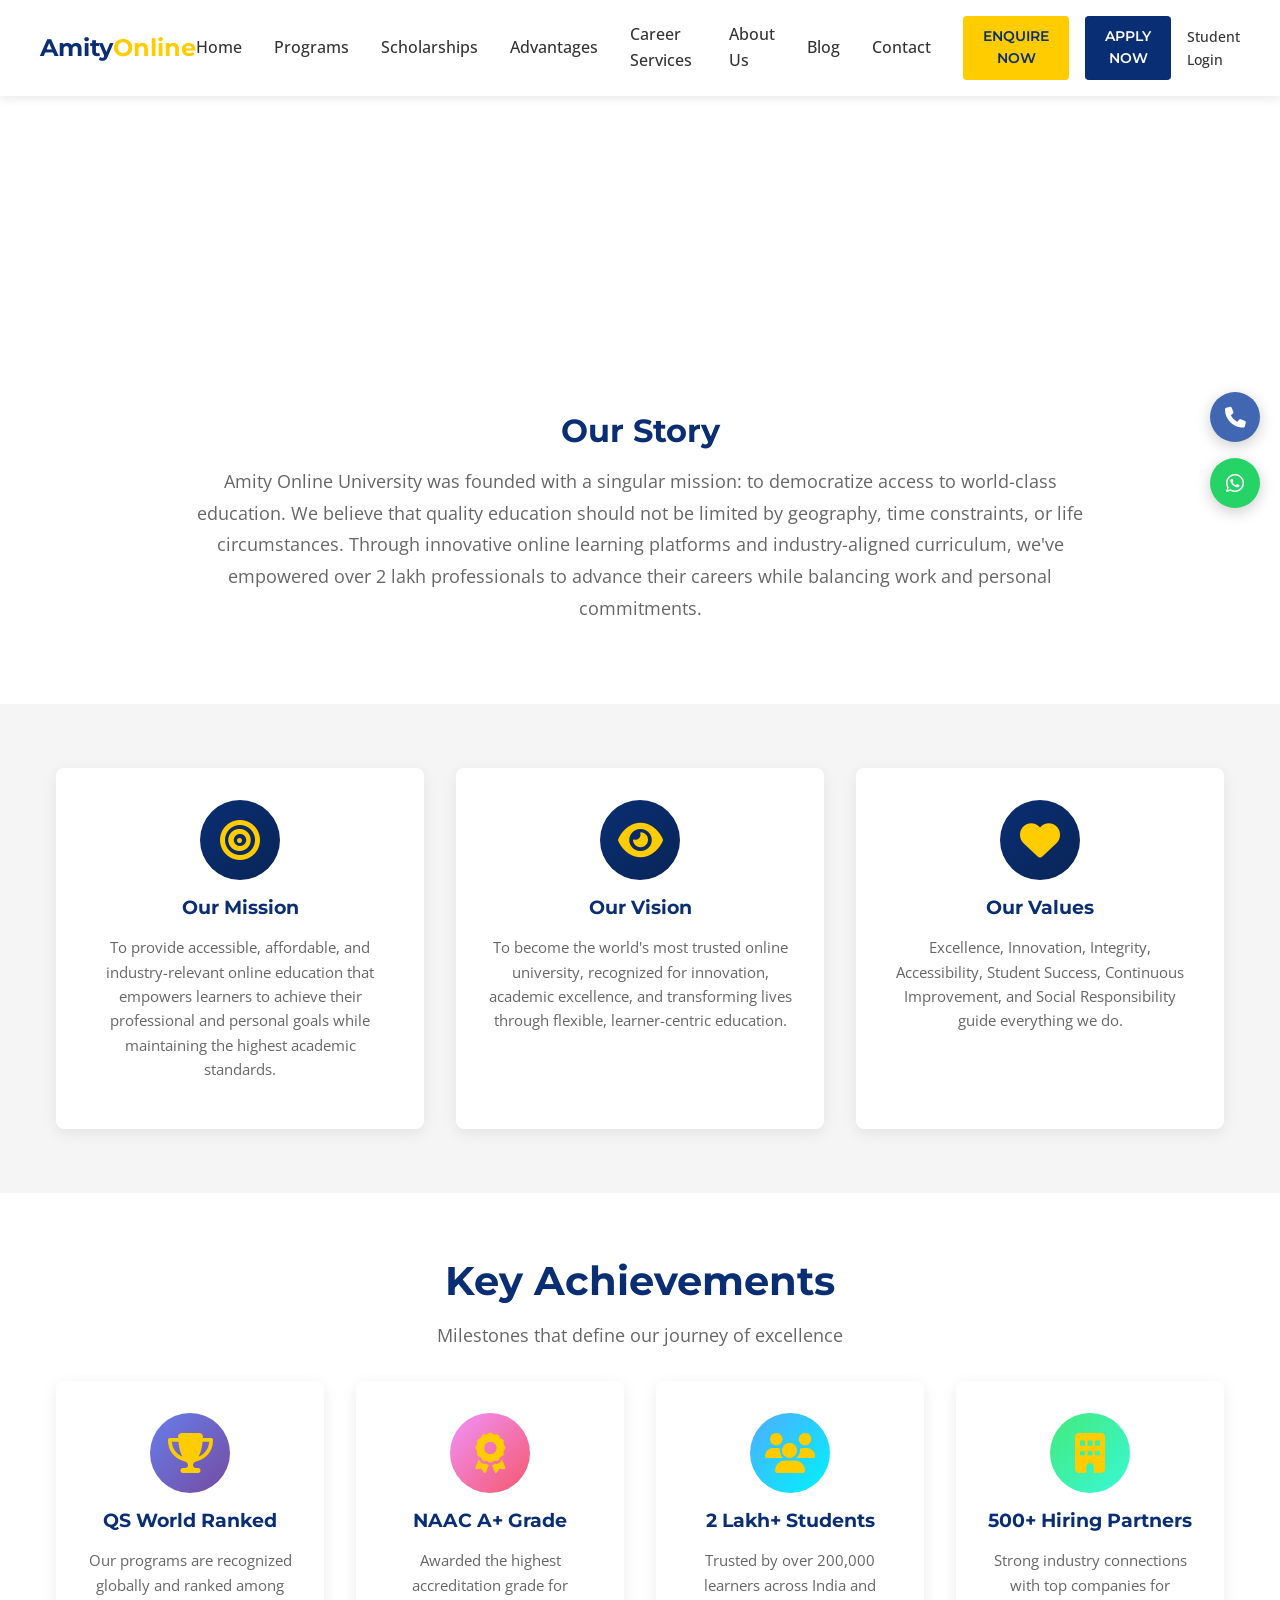
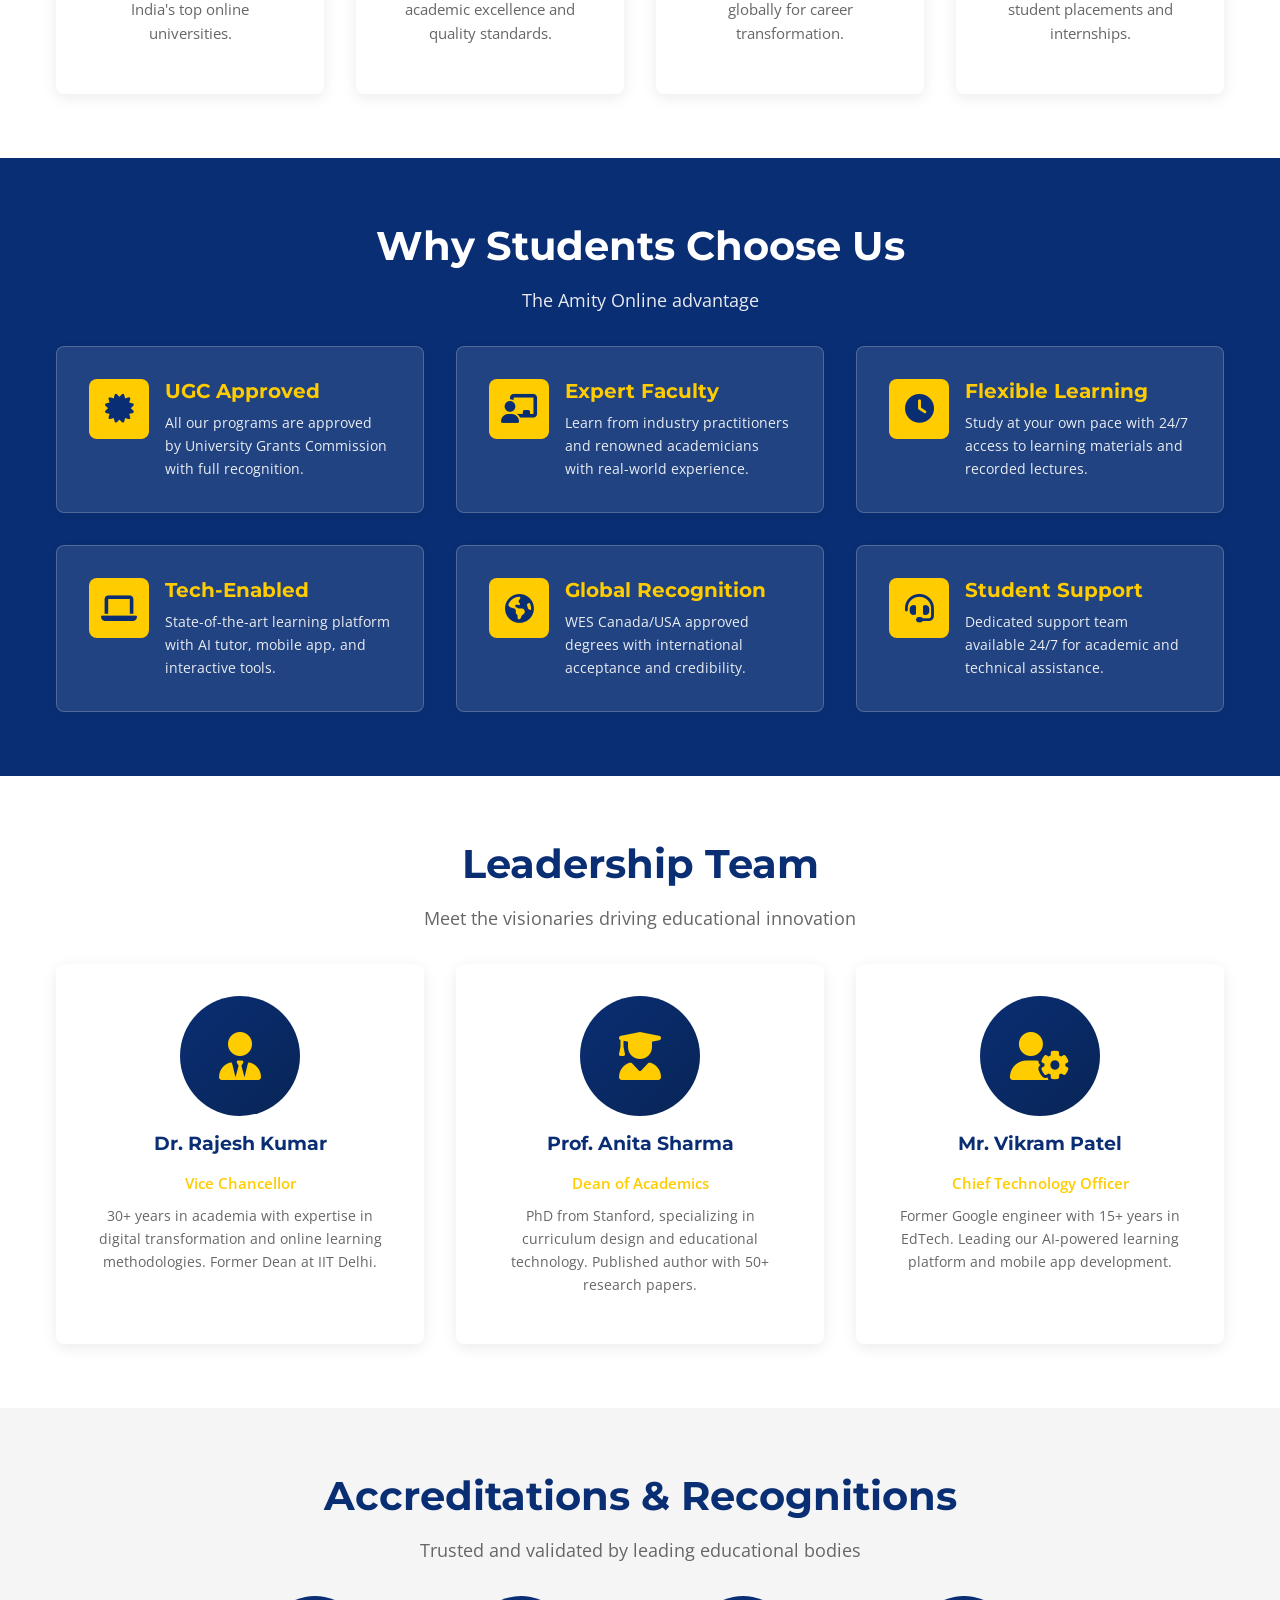
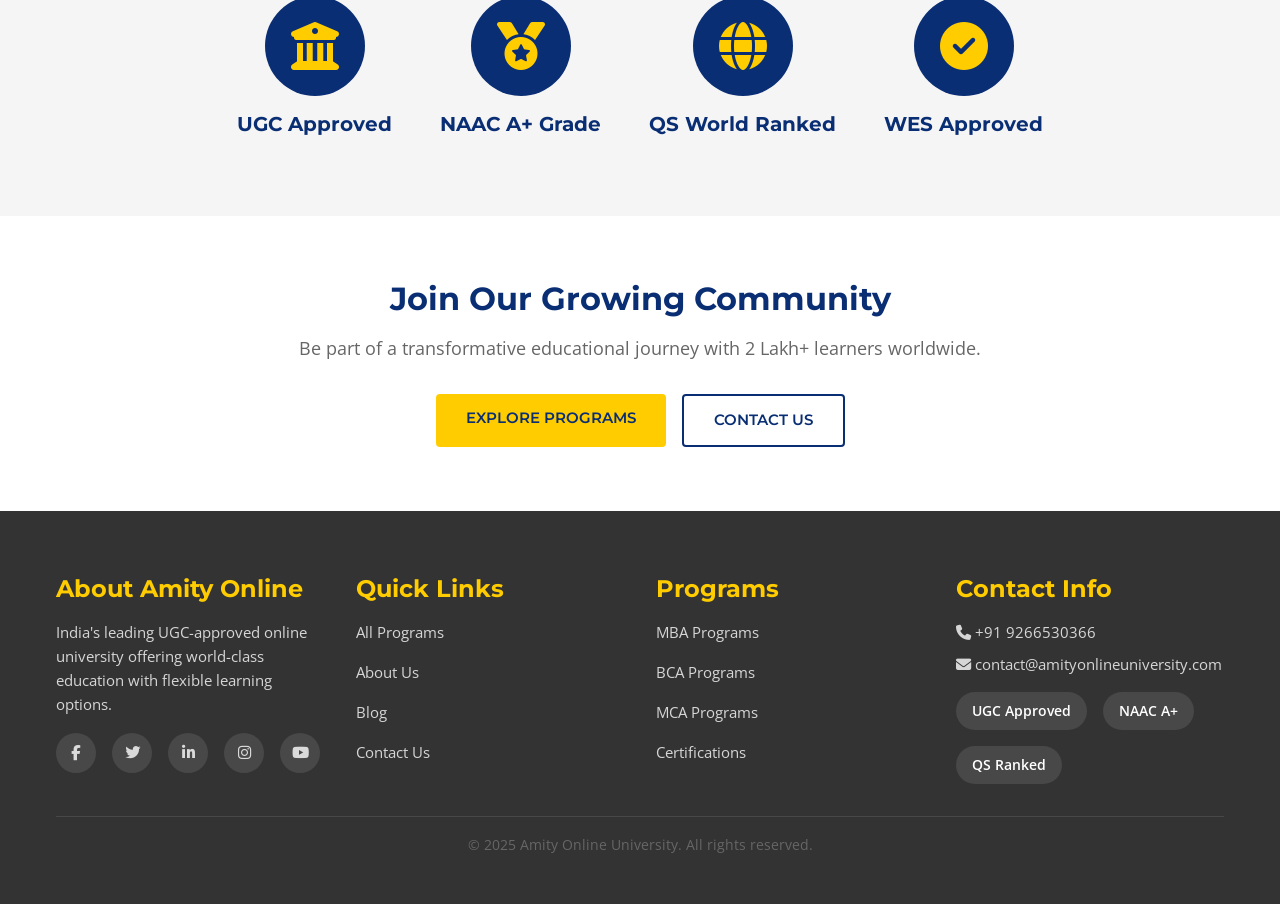
==== about.html @ d9112601 "changes" ====
<!DOCTYPE html>
<html lang="en">
<head>
    <meta charset="UTF-8">
    <meta name="viewport" content="width=device-width, initial-scale=1.0">
    <meta name="description" content="Learn about Amity Online University - our mission, vision, values, and commitment to accessible, quality online education.">
    
    <!-- Favicon -->
    <link rel="icon" href="assets/images/favicon.png" type="image/png">
    <link rel="apple-touch-icon" href="assets/images/favicon.png">
    
    <title>About Us - Amity Online University</title>
    
    <!-- Fonts -->
    <link rel="preconnect" href="https://fonts.googleapis.com">
    <link rel="preconnect" href="https://fonts.gstatic.com" crossorigin>
    <link href="https://fonts.googleapis.com/css2?family=Montserrat:wght@400;500;600;700;800&family=Open+Sans:wght@400;500;600;700&display=swap" rel="stylesheet">
    
    <!-- Font Awesome -->
    <link rel="stylesheet" href="https://cdnjs.cloudflare.com/ajax/libs/font-awesome/6.4.0/css/all.min.css">
    
    <!-- Stylesheet -->
    <link rel="stylesheet" href="css/styles.css">
</head>
<body>
    
    <!-- HEADER -->
    <header class="header">
        <nav class="nav container">
            <a href="index.html" class="logo">Amity<span>Online</span></a>
            
            <ul class="nav-menu" id="navMenu">
                <li><a href="index.html" class="nav-link">Home</a></li>
                <li><a href="programs.html" class="nav-link">Programs</a></li>
                <li><a href="scholarship.html" class="nav-link">Scholarships</a></li>
                <li><a href="index.html#advantages" class="nav-link">Advantages</a></li>
                <li><a href="index.html#career-services" class="nav-link">Career Services</a></li>
                <li><a href="about.html" class="nav-link">About Us</a></li>
                <li><a href="blog.html" class="nav-link">Blog</a></li>
                <li><a href="contact.html" class="nav-link">Contact</a></li>
                
                <div class="nav-cta">
                    <a href="contact.html?type=enquire" class="btn btn-primary">Enquire Now</a>
                    <a href="contact.html?type=apply" class="btn btn-secondary">Apply Now</a>
                    <a href="#" class="nav-link" style="font-size: 0.9rem;">Student Login</a>
                </div>
            </ul>
            
            <button class="mobile-toggle" id="mobileToggle">
                <span></span>
                <span></span>
                <span></span>
            </button>
        </nav>
    </header>
    
    <!-- PAGE HERO -->
    <section class="hero" style="padding: 4rem 0;">
        <div class="container">
            <h1 style="font-size: 2.5rem;">About Amity Online</h1>
            <p style="font-size: 1.1rem;">Empowering Lives Through Accessible, Quality Education</p>
        </div>
    </section>
    
    <!-- ABOUT INTRO -->
    <section class="section">
        <div class="container">
            <div style="max-width: 900px; margin: 0 auto; text-align: center;">
                <h2>Our Story</h2>
                <p style="font-size: 1.1rem; line-height: 1.8;">
                    Amity Online University was founded with a singular mission: to democratize access to world-class education. 
                    We believe that quality education should not be limited by geography, time constraints, or life circumstances. 
                    Through innovative online learning platforms and industry-aligned curriculum, we've empowered over 2 lakh 
                    professionals to advance their careers while balancing work and personal commitments.
                </p>
            </div>
        </div>
    </section>
    
    <!-- MISSION, VISION, VALUES -->
    <section class="section" style="background: var(--light-gray);">
        <div class="container">
            <div class="features-grid" style="grid-template-columns: repeat(auto-fit, minmax(300px, 1fr));">
                <!-- Mission -->
                <div class="feature-card">
                    <div class="feature-icon">
                        <i class="fas fa-bullseye"></i>
                    </div>
                    <h3>Our Mission</h3>
                    <p>
                        To provide accessible, affordable, and industry-relevant online education that empowers learners 
                        to achieve their professional and personal goals while maintaining the highest academic standards.
                    </p>
                </div>
                
                <!-- Vision -->
                <div class="feature-card">
                    <div class="feature-icon">
                        <i class="fas fa-eye"></i>
                    </div>
                    <h3>Our Vision</h3>
                    <p>
                        To become the world's most trusted online university, recognized for innovation, academic excellence, 
                        and transforming lives through flexible, learner-centric education.
                    </p>
                </div>
                
                <!-- Values -->
                <div class="feature-card">
                    <div class="feature-icon">
                        <i class="fas fa-heart"></i>
                    </div>
                    <h3>Our Values</h3>
                    <p>
                        Excellence, Innovation, Integrity, Accessibility, Student Success, Continuous Improvement, 
                        and Social Responsibility guide everything we do.
                    </p>
                </div>
            </div>
        </div>
    </section>
    
    <!-- KEY ACHIEVEMENTS -->
    <section class="section">
        <div class="container">
            <div class="section-title">
                <h2>Key Achievements</h2>
                <p>Milestones that define our journey of excellence</p>
            </div>
            
            <div class="features-grid" style="grid-template-columns: repeat(auto-fit, minmax(250px, 1fr));">
                <div class="feature-card">
                    <div class="feature-icon" style="background: linear-gradient(135deg, #667eea 0%, #764ba2 100%);">
                        <i class="fas fa-trophy"></i>
                    </div>
                    <h3>QS World Ranked</h3>
                    <p>Our programs are recognized globally and ranked among India's top online universities.</p>
                </div>
                
                <div class="feature-card">
                    <div class="feature-icon" style="background: linear-gradient(135deg, #f093fb 0%, #f5576c 100%);">
                        <i class="fas fa-award"></i>
                    </div>
                    <h3>NAAC A+ Grade</h3>
                    <p>Awarded the highest accreditation grade for academic excellence and quality standards.</p>
                </div>
                
                <div class="feature-card">
                    <div class="feature-icon" style="background: linear-gradient(135deg, #4facfe 0%, #00f2fe 100%);">
                        <i class="fas fa-users"></i>
                    </div>
                    <h3>2 Lakh+ Students</h3>
                    <p>Trusted by over 200,000 learners across India and globally for career transformation.</p>
                </div>
                
                <div class="feature-card">
                    <div class="feature-icon" style="background: linear-gradient(135deg, #43e97b 0%, #38f9d7 100%);">
                        <i class="fas fa-building"></i>
                    </div>
                    <h3>500+ Hiring Partners</h3>
                    <p>Strong industry connections with top companies for student placements and internships.</p>
                </div>
            </div>
        </div>
    </section>
    
    <!-- WHY CHOOSE US -->
    <section class="section" style="background: var(--navy-blue); color: white;">
        <div class="container">
            <div class="section-title">
                <h2 style="color: white;">Why Students Choose Us</h2>
                <p style="color: rgba(255,255,255,0.9);">The Amity Online advantage</p>
            </div>
            
            <div class="career-grid">
                <div class="career-item" style="background: rgba(255,255,255,0.1); border: 1px solid rgba(255,255,255,0.2);">
                    <div class="career-icon">
                        <i class="fas fa-certificate"></i>
                    </div>
                    <div class="career-content">
                        <h4 style="color: var(--gold);">UGC Approved</h4>
                        <p style="color: rgba(255,255,255,0.9);">All our programs are approved by University Grants Commission with full recognition.</p>
                    </div>
                </div>
                
                <div class="career-item" style="background: rgba(255,255,255,0.1); border: 1px solid rgba(255,255,255,0.2);">
                    <div class="career-icon">
                        <i class="fas fa-chalkboard-teacher"></i>
                    </div>
                    <div class="career-content">
                        <h4 style="color: var(--gold);">Expert Faculty</h4>
                        <p style="color: rgba(255,255,255,0.9);">Learn from industry practitioners and renowned academicians with real-world experience.</p>
                    </div>
                </div>
                
                <div class="career-item" style="background: rgba(255,255,255,0.1); border: 1px solid rgba(255,255,255,0.2);">
                    <div class="career-icon">
                        <i class="fas fa-clock"></i>
                    </div>
                    <div class="career-content">
                        <h4 style="color: var(--gold);">Flexible Learning</h4>
                        <p style="color: rgba(255,255,255,0.9);">Study at your own pace with 24/7 access to learning materials and recorded lectures.</p>
                    </div>
                </div>
                
                <div class="career-item" style="background: rgba(255,255,255,0.1); border: 1px solid rgba(255,255,255,0.2);">
                    <div class="career-icon">
                        <i class="fas fa-laptop"></i>
                    </div>
                    <div class="career-content">
                        <h4 style="color: var(--gold);">Tech-Enabled</h4>
                        <p style="color: rgba(255,255,255,0.9);">State-of-the-art learning platform with AI tutor, mobile app, and interactive tools.</p>
                    </div>
                </div>
                
                <div class="career-item" style="background: rgba(255,255,255,0.1); border: 1px solid rgba(255,255,255,0.2);">
                    <div class="career-icon">
                        <i class="fas fa-globe-americas"></i>
                    </div>
                    <div class="career-content">
                        <h4 style="color: var(--gold);">Global Recognition</h4>
                        <p style="color: rgba(255,255,255,0.9);">WES Canada/USA approved degrees with international acceptance and credibility.</p>
                    </div>
                </div>
                
                <div class="career-item" style="background: rgba(255,255,255,0.1); border: 1px solid rgba(255,255,255,0.2);">
                    <div class="career-icon">
                        <i class="fas fa-headset"></i>
                    </div>
                    <div class="career-content">
                        <h4 style="color: var(--gold);">Student Support</h4>
                        <p style="color: rgba(255,255,255,0.9);">Dedicated support team available 24/7 for academic and technical assistance.</p>
                    </div>
                </div>
            </div>
        </div>
    </section>
    
    <!-- LEADERSHIP TEAM -->
    <section class="section">
        <div class="container">
            <div class="section-title">
                <h2>Leadership Team</h2>
                <p>Meet the visionaries driving educational innovation</p>
            </div>
            
            <div class="features-grid" style="grid-template-columns: repeat(auto-fit, minmax(280px, 1fr));">
                <!-- Leader 1 -->
                <div class="feature-card">
                    <div class="feature-icon" style="width: 120px; height: 120px; font-size: 3rem; background: linear-gradient(135deg, var(--navy-blue), var(--hover-navy));">
                        <i class="fas fa-user-tie"></i>
                    </div>
                    <h3>Dr. Rajesh Kumar</h3>
                    <p style="color: var(--gold); font-weight: 600; margin-bottom: 0.5rem;">Vice Chancellor</p>
                    <p style="font-size: 0.9rem;">
                        30+ years in academia with expertise in digital transformation and online learning methodologies. 
                        Former Dean at IIT Delhi.
                    </p>
                </div>
                
                <!-- Leader 2 -->
                <div class="feature-card">
                    <div class="feature-icon" style="width: 120px; height: 120px; font-size: 3rem; background: linear-gradient(135deg, var(--navy-blue), var(--hover-navy));">
                        <i class="fas fa-user-graduate"></i>
                    </div>
                    <h3>Prof. Anita Sharma</h3>
                    <p style="color: var(--gold); font-weight: 600; margin-bottom: 0.5rem;">Dean of Academics</p>
                    <p style="font-size: 0.9rem;">
                        PhD from Stanford, specializing in curriculum design and educational technology. 
                        Published author with 50+ research papers.
                    </p>
                </div>
                
                <!-- Leader 3 -->
                <div class="feature-card">
                    <div class="feature-icon" style="width: 120px; height: 120px; font-size: 3rem; background: linear-gradient(135deg, var(--navy-blue), var(--hover-navy));">
                        <i class="fas fa-user-cog"></i>
                    </div>
                    <h3>Mr. Vikram Patel</h3>
                    <p style="color: var(--gold); font-weight: 600; margin-bottom: 0.5rem;">Chief Technology Officer</p>
                    <p style="font-size: 0.9rem;">
                        Former Google engineer with 15+ years in EdTech. Leading our AI-powered learning platform 
                        and mobile app development.
                    </p>
                </div>
            </div>
        </div>
    </section>
    
    <!-- ACCREDITATIONS -->
    <section class="section" style="background: var(--light-gray);">
        <div class="container">
            <div class="section-title">
                <h2>Accreditations & Recognitions</h2>
                <p>Trusted and validated by leading educational bodies</p>
            </div>
            
            <div style="display: flex; justify-content: center; gap: 3rem; flex-wrap: wrap; align-items: center;">
                <div style="text-align: center;">
                    <div style="width: 100px; height: 100px; background: var(--navy-blue); border-radius: 50%; display: flex; align-items: center; justify-content: center; margin: 0 auto 1rem;">
                        <i class="fas fa-university" style="font-size: 3rem; color: var(--gold);"></i>
                    </div>
                    <h4>UGC Approved</h4>
                </div>
                
                <div style="text-align: center;">
                    <div style="width: 100px; height: 100px; background: var(--navy-blue); border-radius: 50%; display: flex; align-items: center; justify-content: center; margin: 0 auto 1rem;">
                        <i class="fas fa-medal" style="font-size: 3rem; color: var(--gold);"></i>
                    </div>
                    <h4>NAAC A+ Grade</h4>
                </div>
                
                <div style="text-align: center;">
                    <div style="width: 100px; height: 100px; background: var(--navy-blue); border-radius: 50%; display: flex; align-items: center; justify-content: center; margin: 0 auto 1rem;">
                        <i class="fas fa-globe" style="font-size: 3rem; color: var(--gold);"></i>
                    </div>
                    <h4>QS World Ranked</h4>
                </div>
                
                <div style="text-align: center;">
                    <div style="width: 100px; height: 100px; background: var(--navy-blue); border-radius: 50%; display: flex; align-items: center; justify-content: center; margin: 0 auto 1rem;">
                        <i class="fas fa-check-circle" style="font-size: 3rem; color: var(--gold);"></i>
                    </div>
                    <h4>WES Approved</h4>
                </div>
            </div>
        </div>
    </section>
    
    <!-- CTA SECTION -->
    <section class="section">
        <div class="container text-center">
            <h2>Join Our Growing Community</h2>
            <p style="font-size: 1.1rem; margin-bottom: 2rem;">
                Be part of a transformative educational journey with 2 Lakh+ learners worldwide.
            </p>
            <div class="btn-group" style="justify-content: center;">
                <a href="programs.html" class="btn btn-primary">Explore Programs</a>
                <a href="contact.html" class="btn btn-outline">Contact Us</a>
            </div>
        </div>
    </section>
    
    <!-- Floating Contact Buttons -->
    <div class="floating-icons" style="position: fixed; right: 20px; top: 50%; transform: translateY(-50%); z-index: 1000; display: flex; flex-direction: column; gap: 1rem;">
        <a href="tel:+919266530366" style="width: 50px; height: 50px; background: #4267B2; border-radius: 50%; display: flex; align-items: center; justify-content: center; color: white; font-size: 1.3rem; box-shadow: 0 4px 15px rgba(0,0,0,0.2); transition: transform 0.3s ease;" onmouseover="this.style.transform='scale(1.1)'" onmouseout="this.style.transform='scale(1)'">
            <i class="fas fa-phone"></i>
        </a>
        <a href="https://wa.me/919266530366" target="_blank" style="width: 50px; height: 50px; background: #25D366; border-radius: 50%; display: flex; align-items: center; justify-content: center; color: white; font-size: 1.3rem; box-shadow: 0 4px 15px rgba(0,0,0,0.2); transition: transform 0.3s ease;" onmouseover="this.style.transform='scale(1.1)'" onmouseout="this.style.transform='scale(1)'">
            <i class="fab fa-whatsapp"></i>
        </a>
    </div>
    
    <!-- FOOTER -->
    <footer class="footer">
        <div class="container">
            <div class="footer-content">
                <div class="footer-section">
                    <h3>About Amity Online</h3>
                    <p>India's leading UGC-approved online university offering world-class education with flexible learning options.</p>
                    <div class="social-links">
                        <a href="#" class="social-link"><i class="fab fa-facebook-f"></i></a>
                        <a href="#" class="social-link"><i class="fab fa-twitter"></i></a>
                        <a href="#" class="social-link"><i class="fab fa-linkedin-in"></i></a>
                        <a href="#" class="social-link"><i class="fab fa-instagram"></i></a>
                        <a href="#" class="social-link"><i class="fab fa-youtube"></i></a>
                    </div>
                </div>
                
                <div class="footer-section">
                    <h3>Quick Links</h3>
                    <div class="footer-links">
                        <a href="programs.html">All Programs</a>
                        <a href="about.html">About Us</a>
                        <a href="blog.html">Blog</a>
                        <a href="contact.html">Contact Us</a>
                    </div>
                </div>
                
                <div class="footer-section">
                    <h3>Programs</h3>
                    <div class="footer-links">
                        <a href="programs.html">MBA Programs</a>
                        <a href="programs.html">BCA Programs</a>
                        <a href="programs.html">MCA Programs</a>
                        <a href="programs.html">Certifications</a>
                    </div>
                </div>
                
                <div class="footer-section">
                    <h3>Contact Info</h3>
                    <p><i class="fas fa-phone"></i> +91 9266530366</p>
                    <p><i class="fas fa-envelope"></i> contact@amityonlineuniversity.com</p>
                    <div class="accreditation-badges">
                        <span class="badge">UGC Approved</span>
                        <span class="badge">NAAC A+</span>
                        <span class="badge">QS Ranked</span>
                    </div>
                </div>
            </div>
            
            <div class="footer-bottom">
                <p>&copy; 2025 Amity Online University. All rights reserved.</p>
            </div>
        </div>
    </footer>
    
    <script src="js/script.js"></script>
</body>
</html>
---- css/styles.css ----
/* ================================
   AMITY ONLINE UNIVERSITY CLONE
   Modern, Professional, Responsive
   ================================ */

/* CSS Variables */
:root {
  --navy-blue: #0a2e73;
  --gold: #ffcc00;
  --white: #ffffff;
  --light-gray: #f5f5f5;
  --dark-gray: #333333;
  --text-gray: #666666;
  --border-color: #e0e0e0;
  --success-green: #28a745;
  --hover-navy: #082557;
  
  /* Typography */
  --font-heading: 'Montserrat', sans-serif;
  --font-body: 'Open Sans', sans-serif;
  
  /* Spacing */
  --spacing-xs: 0.5rem;
  --spacing-sm: 1rem;
  --spacing-md: 2rem;
  --spacing-lg: 4rem;
  --spacing-xl: 6rem;
  
  /* Container */
  --container-max: 1200px;
  
  /* Transitions */
  --transition-fast: 0.3s ease;
  --transition-smooth: 0.5s ease;
}

/* ================================
   GLOBAL RESET & BASE STYLES
   ================================ */

* {
  margin: 0;
  padding: 0;
  box-sizing: border-box;
}

html {
  scroll-behavior: smooth;
  font-size: 16px;
}

body {
  font-family: var(--font-body);
  color: var(--dark-gray);
  line-height: 1.6;
  overflow-x: hidden;
}

img {
  max-width: 100%;
  height: auto;
  display: block;
}

a {
  text-decoration: none;
  color: inherit;
  transition: var(--transition-fast);
}

ul {
  list-style: none;
}

/* ================================
   TYPOGRAPHY
   ================================ */

/* ================================
   SEARCH DROPDOWN STYLES
   ================================ */
.search-dropdown {
  scrollbar-width: thin;
  scrollbar-color: #ccc #f5f5f5;
}

.search-dropdown::-webkit-scrollbar {
  width: 6px;
}

.search-dropdown::-webkit-scrollbar-track {
  background: #f5f5f5;
  border-radius: 3px;
}

.search-dropdown::-webkit-scrollbar-thumb {
  background: #ccc;
  border-radius: 3px;
}

.search-dropdown::-webkit-scrollbar-thumb:hover {
  background: #999;
}

.search-dropdown a:last-child {
  border-bottom: none;
}

h1, h2, h3, h4, h5, h6 {
  font-family: var(--font-heading);
  font-weight: 700;
  line-height: 1.2;
  color: var(--navy-blue);
  margin-bottom: var(--spacing-sm);
}

h1 {
  font-size: 2.5rem;
}

h2 {
  font-size: 2rem;
}

h3 {
  font-size: 1.5rem;
}

h4 {
  font-size: 1.25rem;
}

p {
  margin-bottom: var(--spacing-sm);
  color: var(--text-gray);
}

/* ================================
   UTILITY CLASSES
   ================================ */

.container {
  max-width: var(--container-max);
  margin: 0 auto;
  padding: 0 var(--spacing-sm);
}

.section {
  padding: var(--spacing-lg) 0;
}

.section-title {
  text-align: center;
  margin-bottom: var(--spacing-md);
}

.section-title h2 {
  font-size: 2.5rem;
  margin-bottom: var(--spacing-sm);
}

.section-title p {
  font-size: 1.1rem;
  color: var(--text-gray);
}

.text-center {
  text-align: center;
}

/* ================================
   BUTTONS
   ================================ */

.btn {
  display: inline-block;
  padding: 12px 30px;
  font-family: var(--font-heading);
  font-size: 0.95rem;
  font-weight: 600;
  text-transform: uppercase;
  border: none;
  border-radius: 4px;
  cursor: pointer;
  transition: var(--transition-fast);
  text-align: center;
}

.btn-primary {
  background: var(--gold);
  color: var(--navy-blue);
}

.btn-primary:hover {
  background: #e6b800;
  transform: translateY(-2px);
  box-shadow: 0 4px 12px rgba(255, 204, 0, 0.4);
}

.btn-secondary {
  background: var(--navy-blue);
  color: var(--white);
}

.btn-secondary:hover {
  background: var(--hover-navy);
  transform: translateY(-2px);
  box-shadow: 0 4px 12px rgba(10, 46, 115, 0.4);
}

.btn-outline {
  background: transparent;
  color: var(--navy-blue);
  border: 2px solid var(--navy-blue);
}

.btn-outline:hover {
  background: var(--navy-blue);
  color: var(--white);
}

.btn-group {
  display: flex;
  gap: var(--spacing-sm);
  flex-wrap: wrap;
}

/* ================================
   HEADER / NAVIGATION
   ================================ */

.header {
  background: var(--white);
  box-shadow: 0 2px 10px rgba(0, 0, 0, 0.1);
  position: sticky;
  top: 0;
  z-index: 1000;
  transition: var(--transition-fast);
}

.nav {
  display: flex;
  justify-content: space-between;
  align-items: center;
  padding: var(--spacing-sm) 0;
}

.logo {
  font-family: var(--font-heading);
  font-size: 1.5rem;
  font-weight: 700;
  color: var(--navy-blue);
}

.logo span {
  color: var(--gold);
}

.nav-menu {
  display: flex;
  gap: var(--spacing-md);
  align-items: center;
}

.nav-link {
  font-weight: 500;
  color: var(--dark-gray);
  position: relative;
}

.nav-link:hover {
  color: var(--navy-blue);
}

.nav-link::after {
  content: '';
  position: absolute;
  bottom: -5px;
  left: 0;
  width: 0;
  height: 2px;
  background: var(--gold);
  transition: var(--transition-fast);
}

.nav-link:hover::after {
  width: 100%;
}

.nav-cta {
  display: flex;
  gap: var(--spacing-sm);
  align-items: center;
}

.nav-cta .btn {
  padding: 10px 20px;
  font-size: 0.85rem;
}

.mobile-toggle {
  display: none;
  flex-direction: column;
  gap: 4px;
  cursor: pointer;
  background: none;
  border: none;
}

.mobile-toggle span {
  display: block;
  width: 25px;
  height: 3px;
  background: var(--navy-blue);
  transition: var(--transition-fast);
}

/* ================================
   HERO SECTION
   ================================ */

.hero {
  background: var(--white);
  color: var(--dark-gray);
  padding: var(--spacing-lg) 0;
}

.hero-program-card {
  border-radius: 8px;
  overflow: hidden;
  box-shadow: 0 4px 15px rgba(0, 0, 0, 0.1);
  transition: var(--transition-fast);
  cursor: pointer;
}

.hero-program-card:hover {
  transform: translateY(-5px);
  box-shadow: 0 8px 25px rgba(0, 0, 0, 0.15);
}

.nav-search-desktop {
  display: block;
}

.hero h1 {
  font-size: 3rem;
  color: var(--white);
  margin-bottom: var(--spacing-sm);
  line-height: 1.2;
}

.hero-highlight {
  color: var(--gold);
}

.hero p {
  font-size: 1.2rem;
  color: rgba(255, 255, 255, 0.9);
  margin-bottom: var(--spacing-md);
  max-width: 700px;
  margin-left: auto;
  margin-right: auto;
}

.hero .btn-group {
  justify-content: center;
}

.hero-stats {
  display: flex;
  justify-content: center;
  gap: var(--spacing-lg);
  margin-top: var(--spacing-md);
  flex-wrap: wrap;
}

.hero-stat {
  text-align: center;
}

.hero-stat h3 {
  font-size: 2.5rem;
  color: var(--gold);
  margin-bottom: 0;
}

.hero-stat p {
  font-size: 0.95rem;
  color: rgba(255, 255, 255, 0.8);
}

/* ================================
   LOGOS CAROUSEL
   ================================ */

.logos-section {
  background: var(--light-gray);
  padding: var(--spacing-md) 0;
}

.logos-section h3 {
  text-align: center;
  margin-bottom: var(--spacing-md);
  color: var(--text-gray);
  font-size: 1.1rem;
  font-weight: 500;
}

.logos-carousel {
  display: flex;
  justify-content: center;
  align-items: center;
  gap: var(--spacing-lg);
  flex-wrap: wrap;
  opacity: 0.7;
}

.logo-item {
  height: 50px;
  display: flex;
  align-items: center;
  filter: grayscale(100%);
  transition: var(--transition-fast);
}

.logo-item:hover {
  filter: grayscale(0%);
  opacity: 1;
}

.logo-item img {
  height: 100%;
  width: auto;
}

/* ================================
   PROGRAMS GRID
   ================================ */

.programs-filter {
  display: flex;
  justify-content: center;
  gap: var(--spacing-sm);
  margin-bottom: var(--spacing-md);
  flex-wrap: wrap;
}

.filter-btn {
  padding: 10px 25px;
  background: var(--white);
  border: 2px solid var(--border-color);
  border-radius: 30px;
  cursor: pointer;
  font-weight: 500;
  transition: var(--transition-fast);
}

.filter-btn.active,
.filter-btn:hover {
  background: var(--navy-blue);
  color: var(--white);
  border-color: var(--navy-blue);
}

.programs-grid {
  display: grid;
  grid-template-columns: repeat(auto-fill, minmax(300px, 1fr));
  gap: var(--spacing-md);
  margin-top: var(--spacing-md);
}

.program-card {
  background: var(--white);
  border-radius: 8px;
  overflow: hidden;
  box-shadow: 0 4px 15px rgba(0, 0, 0, 0.1);
  transition: var(--transition-fast);
}

.program-card:hover {
  transform: translateY(-10px);
  box-shadow: 0 8px 25px rgba(0, 0, 0, 0.15);
}

.program-card-image {
  height: 200px;
  background: linear-gradient(135deg, var(--navy-blue), var(--hover-navy));
  display: flex;
  align-items: center;
  justify-content: center;
  color: var(--white);
  font-size: 3rem;
  position: relative;
  overflow: hidden;
}

.program-card-image::before {
  content: '';
  position: absolute;
  top: -50%;
  right: -50%;
  width: 200%;
  height: 200%;
  background: linear-gradient(45deg, transparent, rgba(255, 204, 0, 0.1), transparent);
  transform: rotate(45deg);
}

.program-card-content {
  padding: var(--spacing-md);
}

.program-card h3 {
  margin-bottom: var(--spacing-sm);
  font-size: 1.3rem;
}

.program-meta {
  display: flex;
  gap: var(--spacing-md);
  margin: var(--spacing-sm) 0;
  font-size: 0.9rem;
  color: var(--text-gray);
}

.program-meta-item {
  display: flex;
  align-items: center;
  gap: 5px;
}

.program-meta-item i {
  color: var(--gold);
}

.program-card p {
  font-size: 0.95rem;
  margin-bottom: var(--spacing-md);
}

.program-card .btn {
  width: 100%;
}

/* ================================
   FEATURES / ADVANTAGES
   ================================ */

.features-grid {
  display: grid;
  grid-template-columns: repeat(auto-fit, minmax(250px, 1fr));
  gap: var(--spacing-md);
}

.feature-card {
  background: var(--white);
  padding: var(--spacing-md);
  border-radius: 8px;
  text-align: center;
  box-shadow: 0 4px 15px rgba(0, 0, 0, 0.08);
  transition: var(--transition-fast);
}

.feature-card:hover {
  transform: translateY(-5px);
  box-shadow: 0 8px 25px rgba(0, 0, 0, 0.12);
}

.feature-icon {
  width: 80px;
  height: 80px;
  margin: 0 auto var(--spacing-sm);
  background: linear-gradient(135deg, var(--navy-blue), var(--hover-navy));
  border-radius: 50%;
  display: flex;
  align-items: center;
  justify-content: center;
  font-size: 2.5rem;
  color: var(--gold);
}

.feature-card h3 {
  margin-bottom: var(--spacing-sm);
  font-size: 1.2rem;
}

.feature-card p {
  font-size: 0.95rem;
}

/* ================================
   CAREER SERVICES
   ================================ */

.career-services {
  background: var(--light-gray);
}

.career-grid {
  display: grid;
  grid-template-columns: repeat(auto-fit, minmax(280px, 1fr));
  gap: var(--spacing-md);
}

.career-item {
  background: var(--white);
  padding: var(--spacing-md);
  border-radius: 8px;
  display: flex;
  gap: var(--spacing-sm);
  box-shadow: 0 2px 10px rgba(0, 0, 0, 0.05);
  transition: var(--transition-fast);
}

.career-item:hover {
  box-shadow: 0 4px 20px rgba(0, 0, 0, 0.1);
}

.career-icon {
  width: 60px;
  height: 60px;
  background: var(--gold);
  border-radius: 8px;
  display: flex;
  align-items: center;
  justify-content: center;
  font-size: 1.8rem;
  color: var(--navy-blue);
  flex-shrink: 0;
}

.career-content h4 {
  margin-bottom: 0.5rem;
}

.career-content p {
  font-size: 0.9rem;
  margin: 0;
}

/* ================================
   TESTIMONIALS
   ================================ */

.testimonials {
  background: var(--navy-blue);
  color: var(--white);
}

.testimonials .section-title h2,
.testimonials .section-title p {
  color: var(--white);
}

.testimonials-slider {
  display: flex;
  gap: var(--spacing-md);
  overflow-x: auto;
  scroll-snap-type: x mandatory;
  padding: var(--spacing-sm) 0;
  scrollbar-width: thin;
  scrollbar-color: var(--gold) rgba(255, 255, 255, 0.1);
}

.testimonial-card {
  background: rgba(255, 255, 255, 0.1);
  padding: var(--spacing-md);
  border-radius: 8px;
  min-width: 350px;
  scroll-snap-align: start;
  backdrop-filter: blur(10px);
}

.testimonial-header {
  display: flex;
  gap: var(--spacing-sm);
  margin-bottom: var(--spacing-sm);
  align-items: center;
}

.testimonial-avatar {
  width: 60px;
  height: 60px;
  border-radius: 50%;
  background: var(--gold);
  display: flex;
  align-items: center;
  justify-content: center;
  font-size: 1.5rem;
  font-weight: 700;
  color: var(--navy-blue);
}

.testimonial-info h4 {
  color: var(--gold);
  margin-bottom: 0.25rem;
}

.testimonial-info p {
  font-size: 0.9rem;
  color: rgba(255, 255, 255, 0.7);
  margin: 0;
}

.testimonial-rating {
  color: var(--gold);
  margin-bottom: var(--spacing-sm);
}

.testimonial-text {
  font-style: italic;
  color: rgba(255, 255, 255, 0.9);
  line-height: 1.6;
}

/* ================================
   BLOG PREVIEW
   ================================ */

.blog-grid {
  display: grid;
  grid-template-columns: repeat(auto-fit, minmax(300px, 1fr));
  gap: var(--spacing-md);
}

.blog-card {
  background: var(--white);
  border-radius: 8px;
  overflow: hidden;
  box-shadow: 0 4px 15px rgba(0, 0, 0, 0.1);
  transition: var(--transition-fast);
}

.blog-card:hover {
  transform: translateY(-5px);
  box-shadow: 0 8px 25px rgba(0, 0, 0, 0.15);
}

.blog-card-image {
  height: 200px;
  background: linear-gradient(135deg, #667eea 0%, #764ba2 100%);
  position: relative;
  overflow: hidden;
}

.blog-card-image img {
  width: 100%;
  height: 100%;
  object-fit: cover;
}

.blog-card-content {
  padding: var(--spacing-md);
}

.blog-meta {
  display: flex;
  gap: var(--spacing-sm);
  font-size: 0.85rem;
  color: var(--text-gray);
  margin-bottom: var(--spacing-sm);
}

.blog-card h3 {
  margin-bottom: var(--spacing-sm);
  font-size: 1.3rem;
}

.blog-card p {
  font-size: 0.95rem;
  margin-bottom: var(--spacing-sm);
}

/* ================================
   CONTACT FORM
   ================================ */

.contact-section {
  background: var(--light-gray);
}

.contact-wrapper {
  display: grid;
  grid-template-columns: 1fr 1fr;
  gap: var(--spacing-lg);
}

.contact-info {
  background: var(--navy-blue);
  color: var(--white);
  padding: var(--spacing-md);
  border-radius: 8px;
}

.contact-info h3 {
  color: var(--gold);
  margin-bottom: var(--spacing-md);
}

.contact-item {
  display: flex;
  gap: var(--spacing-sm);
  margin-bottom: var(--spacing-md);
  align-items: flex-start;
}

.contact-item i {
  font-size: 1.5rem;
  color: var(--gold);
  margin-top: 0.25rem;
}

.contact-item div h4 {
  color: var(--white);
  margin-bottom: 0.25rem;
}

.contact-item div p {
  color: rgba(255, 255, 255, 0.8);
  margin: 0;
}

.contact-form {
  background: var(--white);
  padding: var(--spacing-md);
  border-radius: 8px;
  box-shadow: 0 4px 15px rgba(0, 0, 0, 0.1);
}

.form-group {
  margin-bottom: var(--spacing-sm);
}

.form-group label {
  display: block;
  margin-bottom: 0.5rem;
  font-weight: 500;
  color: var(--dark-gray);
}

.form-group input,
.form-group textarea,
.form-group select {
  width: 100%;
  padding: 12px;
  border: 2px solid var(--border-color);
  border-radius: 4px;
  font-family: var(--font-body);
  font-size: 0.95rem;
  transition: var(--transition-fast);
}

.form-group input:focus,
.form-group textarea:focus,
.form-group select:focus {
  outline: none;
  border-color: var(--navy-blue);
}

.form-group textarea {
  resize: vertical;
  min-height: 120px;
}

/* ================================
   FOOTER
   ================================ */

.footer {
  background: var(--dark-gray);
  color: var(--white);
  padding: var(--spacing-lg) 0 var(--spacing-md);
}

.footer-content {
  display: grid;
  grid-template-columns: repeat(auto-fit, minmax(250px, 1fr));
  gap: var(--spacing-md);
  margin-bottom: var(--spacing-md);
}

.footer-section h3 {
  color: var(--gold);
  margin-bottom: var(--spacing-sm);
}

.footer-section p,
.footer-section a {
  color: rgba(255, 255, 255, 0.8);
  font-size: 0.95rem;
  margin-bottom: 0.5rem;
}

.footer-section a:hover {
  color: var(--gold);
}

.footer-links {
  display: flex;
  flex-direction: column;
  gap: 0.5rem;
}

.social-links {
  display: flex;
  gap: var(--spacing-sm);
  margin-top: var(--spacing-sm);
}

.social-link {
  width: 40px;
  height: 40px;
  background: rgba(255, 255, 255, 0.1);
  border-radius: 50%;
  display: flex;
  align-items: center;
  justify-content: center;
  font-size: 1.2rem;
  transition: var(--transition-fast);
}

.social-link:hover {
  background: var(--gold);
  color: var(--navy-blue);
  transform: translateY(-3px);
}

.accreditation-badges {
  display: flex;
  gap: var(--spacing-sm);
  margin-top: var(--spacing-sm);
  flex-wrap: wrap;
}

.badge {
  background: rgba(255, 255, 255, 0.1);
  padding: 8px 16px;
  border-radius: 20px;
  font-size: 0.85rem;
  font-weight: 600;
}

.footer-bottom {
  border-top: 1px solid rgba(255, 255, 255, 0.1);
  padding-top: var(--spacing-sm);
  text-align: center;
  color: rgba(255, 255, 255, 0.6);
  font-size: 0.9rem;
}

/* ================================
   RESPONSIVE DESIGN
   ================================ */

/* ================================
   LARGE DESKTOP (1200px+)
   ================================ */
@media (min-width: 1200px) {
  /* Keep desktop styles as-is */
}

/* ================================
   TABLET LANDSCAPE & SMALL DESKTOP (992px - 1199px)
   ================================ */
@media (max-width: 1199px) {
  .container {
    max-width: 960px;
    padding: 0 1.5rem;
  }
  
  .why-card {
    flex: 0 0 calc((100% - 60px) / 3) !important;
  }
  
  .program-card-new {
    min-width: 280px !important;
  }
}

/* ================================
   TABLET (768px - 991px)
   ================================ */
@media (max-width: 1024px) {
  .header {
    position: sticky !important;
    top: 0 !important;
    z-index: 1000 !important;
    background: white !important;
    box-shadow: 0 2px 8px rgba(0,0,0,0.1) !important;
  }
  
  .container {
    padding: 0 1.5rem;
  }
  
  .hero h1 {
    font-size: 2.8rem !important;
  }
  
  .hero > .container > div {
    gap: 1.5rem !important;
  }
  
  .section-title h2 {
    font-size: 2rem;
  }
  
  /* Why Amity Cards - 2 per row */
  .why-card {
    flex: 0 0 calc(50% - 15px) !important;
    min-width: calc(50% - 15px) !important;
  }
  
  .why-carousel-inner {
    flex-wrap: wrap !important;
  }
  
  /* Carousel navigation */
  .why-carousel-prev,
  .why-carousel-next,
  .carousel-arrow-left,
  .carousel-arrow-right {
    display: none !important;
  }
  
  /* CTA Section responsive */
  section[style*="background: #1e4d8b"] > div > div[style*="grid-template-columns: 400px"] {
    grid-template-columns: 1fr !important;
    text-align: center !important;
  }
  
  section[style*="background: #1e4d8b"] > div > div > div:first-child {
    display: none !important;
  }
  
  section[style*="background: #1e4d8b"] > div > div > div:last-child {
    padding: 40px 30px !important;
  }
}

/* ================================
   DESKTOP HERO LEFT CONTENT - HIDE BACKGROUND
   ================================ */
/* Hide the background-image on the hero left content div on desktop */
section[style*="mba-hero-bg"] > div.container > div[style*="grid"] > div[style*="background-image"],
section[style*="mca-hero-bg"] > div.container > div[style*="grid"] > div[style*="background-image"],
section[style*="bba-hero-bg"] > div.container > div[style*="grid"] > div[style*="background-image"] {
  background-image: none !important;
  background: transparent !important;
}

/* ================================
   MOBILE & TABLET (up to 768px)
   ================================ */
@media (max-width: 768px) {
  :root {
    --spacing-lg: 2.5rem;
    --spacing-xl: 4rem;
  }
  
  .container {
    padding: 0 1rem;
    max-width: 100%;
  }
  
  h1 {
    font-size: 1.75rem;
  }
  
  h2 {
    font-size: 1.5rem;
  }
  
  /* ================================
     HEADER & NAVIGATION - MOBILE
     ================================ */
  .header {
    position: sticky !important;
    top: 0 !important;
    z-index: 1000 !important;
  }
  
  .nav {
    padding: 0.75rem 0;
    display: flex;
    justify-content: space-between;
    align-items: center;
    gap: 0.5rem;
  }
  
  .logo img {
    height: 32px !important;
    width: auto !important;
  }
  
  /* Hide desktop search */
  .nav-search-desktop {
    display: none !important;
  }
  
  /* Mobile Navigation Menu */
  .nav-menu {
    position: fixed;
    top: 0;
    left: -100%;
    width: 85%;
    max-width: 320px;
    height: 100vh;
    background: var(--white);
    flex-direction: column;
    padding: 80px 1.5rem 2rem;
    transition: left 0.3s ease;
    box-shadow: 2px 0 20px rgba(0, 0, 0, 0.15);
    overflow-y: auto;
    z-index: 999;
    gap: 0 !important;
  }
  
  .nav-menu.active {
    left: 0;
  }
  
  .nav-menu > li {
    width: 100%;
    border-bottom: 1px solid #f0f0f0;
  }
  
  .nav-menu .nav-link {
    display: block;
    padding: 1rem 0;
    font-size: 1.1rem;
    font-weight: 500;
    color: var(--dark-gray);
  }
  
  .nav-cta {
    flex-direction: column;
    width: 100%;
    margin-top: 1.5rem;
    gap: 0.75rem !important;
    padding-top: 1.5rem;
    border-top: 1px solid #f0f0f0;
  }
  
  .nav-cta .btn {
    width: 100%;
    text-align: center;
    padding: 14px 24px !important;
    font-size: 1rem !important;
  }
  
  /* Hamburger Menu Toggle */
  .mobile-toggle {
    display: flex !important;
    flex-direction: column;
    justify-content: center;
    align-items: center;
    gap: 6px;
    cursor: pointer;
    z-index: 1001;
    padding: 10px;
    background: none;
    border: none;
    width: 44px;
    height: 44px;
    -webkit-tap-highlight-color: transparent;
  }
  
  .mobile-toggle span {
    display: block;
    width: 26px;
    height: 3px;
    background: var(--navy-blue);
    border-radius: 3px;
    transition: all 0.3s ease;
  }
  
  .mobile-toggle.active span:nth-child(1) {
    transform: rotate(45deg) translate(6px, 6px);
  }
  
  .mobile-toggle.active span:nth-child(2) {
    opacity: 0;
  }
  
  .mobile-toggle.active span:nth-child(3) {
    transform: rotate(-45deg) translate(6px, -6px);
  }
  
  /* Mobile Enquire Button */
  .mobile-enquire-btn {
    display: inline-flex !important;
    align-items: center;
    font-size: 0.7rem !important;
    padding: 5px 12px !important;
    white-space: nowrap !important;
    border-radius: 15px !important;
    border-width: 1.5px !important;
  }
  
  /* Mobile Search Bar */
  .mobile-search-bar {
    display: block !important;
    padding: 10px 15px !important;
  }
  
  .mobile-search-bar input {
    padding: 8px 12px 8px 38px !important;
    font-size: 0.85rem !important;
    border-radius: 25px !important;
  }
  
  .mobile-search-bar .fa-search {
    left: 12px !important;
    font-size: 0.95rem !important;
  }
  
  /* Menu Overlay */
  .nav-menu.active::before {
    content: '';
    position: fixed;
    top: 0;
    left: 0;
    width: 100vw;
    height: 100vh;
    background: rgba(0, 0, 0, 0.5);
    z-index: -1;
  }
  
  /* ================================
     HERO SECTION - MOBILE
     ================================ */
  .hero {
    padding: 1.5rem 0 !important;
  }
  
  /* Convert hero grid to single column */
  .hero .hero-grid,
  .hero > .container > div[style*="grid-template-columns"] {
    display: flex !important;
    flex-direction: column !important;
    gap: 1.5rem !important;
  }
  
  /* Hero content area */
  .hero .hero-grid > div:first-child {
    width: 100% !important;
    padding-left: 0 !important;
    padding-right: 0 !important;
    order: 1 !important;
  }
  
  /* Hide hero image on mobile */
  .hero .hero-grid > div:last-child,
  .hero > .container > div > div:last-child {
    display: none !important;
  }
  
  /* UGC Badge */
  .ugc-badge {
    display: inline-flex !important;
    align-items: center !important;
    gap: 0.5rem !important;
    padding: 8px 14px !important;
    border-radius: 25px !important;
    margin-bottom: 1rem !important;
    box-shadow: 0 2px 8px rgba(0,0,0,0.1) !important;
  }
  
  .ugc-badge img {
    height: 22px !important;
    width: auto !important;
  }
  
  .ugc-badge span {
    font-size: 0.75rem !important;
    font-weight: 600 !important;
  }
  
  .hero .hero-grid > div:first-child > div:first-child {
    display: inline-flex !important;
    width: auto !important;
    margin-bottom: 1rem !important;
    padding: 6px 14px !important;
  }
  
  .hero .hero-grid > div:first-child > div:first-child img {
    height: 22px !important;
  }
  
  .hero .hero-grid > div:first-child > div:first-child span {
    font-size: 0.75rem !important;
  }
  
  /* Hero Heading */
  .hero h1,
  .hero .hero-grid > div:first-child > h1 {
    font-size: 1.75rem !important;
    line-height: 1.25 !important;
    margin-bottom: 0.75rem !important;
  }
  
  .hero h1 span[style*="border"] {
    padding: 4px 12px !important;
    font-size: 1.5rem !important;
  }
  
  /* Hero description */
  .hero p,
  .hero .hero-grid > div:first-child > p {
    font-size: 0.95rem !important;
    line-height: 1.5 !important;
    margin-bottom: 1.25rem !important;
  }
  
  .hero p br {
    display: none;
  }
  
  /* Program Cards Row */
  .hero .hero-grid > div:first-child > div:nth-child(4),
  .hero > .container > div > div:first-child > div:nth-child(4) {
    display: flex !important;
    flex-direction: row !important;
    gap: 10px !important;
    overflow-x: auto !important;
    -webkit-overflow-scrolling: touch !important;
    padding-bottom: 8px !important;
    margin-bottom: 1.25rem !important;
    scroll-snap-type: x mandatory;
  }
  
  .hero-program-card {
    flex: 0 0 auto !important;
    width: 85px !important;
    scroll-snap-align: start;
  }
  
  .hero-program-card img {
    height: 60px !important;
    width: 100% !important;
    object-fit: cover !important;
    border-radius: 8px 8px 0 0 !important;
  }
  
  .hero-program-card > div {
    padding: 8px 6px !important;
    border-radius: 0 0 8px 8px !important;
  }
  
  .hero-program-card h4 {
    font-size: 0.75rem !important;
    margin: 0 !important;
    line-height: 1.2 !important;
  }
  
  .hero-program-card p {
    display: none !important;
  }
  
  /* CTA Buttons */
  .hero .hero-grid > div:first-child > div:nth-child(5),
  .hero > .container > div > div:first-child > div:nth-child(5) {
    display: flex !important;
    flex-direction: row !important;
    gap: 0.75rem !important;
    margin-bottom: 1.25rem !important;
  }
  
  .hero .hero-grid > div:first-child > div:nth-child(5) a,
  .hero > .container > div > div:first-child > div:nth-child(5) a {
    flex: 1 !important;
    padding: 10px 14px !important;
    font-size: 0.8rem !important;
    text-align: center !important;
    border-radius: 25px !important;
  }
  
  /* Features Bar */
  .hero .hero-grid > div:first-child > div:nth-child(6),
  .hero > .container > div > div:first-child > div:nth-child(6) {
    display: flex !important;
    flex-wrap: wrap !important;
    gap: 0.5rem 1rem !important;
    font-size: 0.85rem !important;
  }
  
  /* ================================
     PROGRAMS SECTION - MOBILE
     ================================ */
  #programs,
  .section[id="programs"] {
    padding: 2.5rem 0 !important;
  }
  
  #programs h2,
  .section[id="programs"] h2 {
    font-size: 1.5rem !important;
    margin-bottom: 1.5rem !important;
  }
  
  /* Programs Filter */
  .programs-filter-new,
  div[style*="programs-filter"] {
    display: flex !important;
    flex-wrap: nowrap !important;
    overflow-x: auto !important;
    gap: 0.5rem !important;
    padding-bottom: 10px !important;
    -webkit-overflow-scrolling: touch !important;
  }
  
  .programs-filter-new button,
  .filter-btn-new {
    flex: 0 0 auto !important;
    padding: 8px 16px !important;
    font-size: 0.85rem !important;
    white-space: nowrap !important;
  }
  
  /* Hide search bar on mobile */
  #programs div[style*="width: 320px"] {
    display: none !important;
  }
  
  /* Category Tabs */
  div[style*="display: flex"][style*="gap: 2rem"][style*="border-bottom"] {
    overflow-x: auto !important;
    gap: 1.25rem !important;
    padding-bottom: 0.75rem !important;
    -webkit-overflow-scrolling: touch !important;
  }
  
  .category-tab {
    white-space: nowrap !important;
    font-size: 0.8rem !important;
    padding-bottom: 0.4rem !important;
  }
  
  /* Programs Carousel */
  .programs-carousel {
    display: flex !important;
    gap: 0.75rem !important;
    overflow-x: auto !important;
    scroll-snap-type: x mandatory !important;
    -webkit-overflow-scrolling: touch !important;
    padding-bottom: 1rem !important;
  }
  
  .program-card-new {
    flex: 0 0 220px !important;
    min-width: 220px !important;
    max-width: 220px !important;
    scroll-snap-align: start !important;
    display: flex !important;
    flex-direction: column !important;
  }
  
  .program-card-new img {
    height: 120px !important;
  }
  
  .program-card-new h3 {
    font-size: 0.9rem !important;
    min-height: 42px !important;
    margin-bottom: 0.5rem !important;
    line-height: 1.3 !important;
  }
  
  .program-card-new > div[style*="padding"] {
    padding: 0.85rem !important;
    display: flex !important;
    flex-direction: column !important;
    flex-grow: 1 !important;
  }
  
  .program-card-new div[style*="height: 32px"],
  .program-card-new div[style*="display: flex"][style*="align-items: center"][style*="gap: 0.5rem"] {
    margin-bottom: 0.5rem !important;
  }
  
  .program-card-new div[style*="display: flex"][style*="justify-content: space-between"] {
    margin-bottom: auto !important;
    margin-top: auto !important;
    padding-bottom: 0.5rem !important;
    font-size: 0.75rem !important;
  }
  
  .program-card-new div[style*="display: flex"][style*="justify-content: space-between"] i {
    font-size: 0.7rem !important;
  }
  
  .program-card-new button {
    padding: 8px !important;
    font-size: 0.8rem !important;
    border-radius: 6px !important;
    margin-top: 0 !important;
  }
  
  /* Apply Now button smaller on mobile */
  .btn,
  .btn-primary {
    padding: 10px 18px !important;
    font-size: 0.85rem !important;
  }
  
  .nav-cta .btn {
    padding: 12px 16px !important;
    font-size: 0.9rem !important;
  }
  
  /* Hide carousel arrows on mobile */
  .carousel-arrow-left,
  .carousel-arrow-right {
    display: none !important;
  }
  
  /* ================================
     WHY AMITY SECTION - MOBILE
     ================================ */
  .why-amity-section,
  section[id="advantages"] {
    padding: 2.5rem 0 !important;
  }
  
  .why-amity-section h2,
  section[id="advantages"] h2 {
    font-size: 1.5rem !important;
  }
  
  /* Hide carousel arrows */
  .why-carousel-prev,
  .why-carousel-next {
    display: none !important;
  }
  
  /* Why Amity Cards - 2 per row grid on mobile */
  .why-amity-section .why-carousel-track {
    overflow: visible !important;
    overflow-x: visible !important;
  }
  
  .why-amity-section .why-carousel-inner {
    display: flex !important;
    flex-wrap: wrap !important;
    gap: 10px !important;
    transform: none !important;
  }
  
  .why-amity-section .why-card,
  .why-amity-section .why-carousel-inner > div {
    flex: 0 0 calc(50% - 5px) !important;
    min-width: calc(50% - 5px) !important;
    max-width: calc(50% - 5px) !important;
    width: calc(50% - 5px) !important;
    padding: 15px 10px !important;
    box-sizing: border-box !important;
  }
  
  .why-amity-section .why-card > div:first-child,
  .why-amity-section .why-carousel-inner > div > div:first-child {
    width: 50px !important;
    height: 50px !important;
    margin: 0 auto 10px !important;
  }
  
  .why-amity-section .why-card > div:first-child img,
  .why-amity-section .why-carousel-inner > div > div:first-child img {
    width: 35px !important;
    height: 35px !important;
  }
  
  .why-amity-section .why-card h3,
  .why-amity-section .why-carousel-inner > div h3 {
    font-size: 0.8rem !important;
    margin-bottom: 6px !important;
    line-height: 1.3 !important;
  }
  
  .why-amity-section .why-card p,
  .why-amity-section .why-carousel-inner > div p {
    font-size: 0.65rem !important;
    line-height: 1.4 !important;
    display: -webkit-box !important;
    -webkit-line-clamp: 3 !important;
    -webkit-box-orient: vertical !important;
    overflow: hidden !important;
  }
  
  /* ================================
     CTA SECTION - MOBILE
     ================================ */
  section[style*="background: white"][style*="padding: 60px"] > .container > div[style*="background: #1e4d8b"] {
    border-radius: 16px !important;
    min-height: auto !important;
  }
  
  section[style*="background: white"][style*="padding: 60px"] > .container > div[style*="background: #1e4d8b"] > div {
    grid-template-columns: 1fr !important;
    text-align: center !important;
  }
  
  section[style*="background: white"][style*="padding: 60px"] > .container > div[style*="background: #1e4d8b"] > div > div:first-child {
    display: none !important;
  }
  
  section[style*="background: white"][style*="padding: 60px"] > .container > div[style*="background: #1e4d8b"] > div > div:last-child {
    padding: 40px 25px !important;
  }
  
  section[style*="background: white"][style*="padding: 60px"] > .container > div[style*="background: #1e4d8b"] h2 {
    font-size: 1.5rem !important;
    margin-bottom: 20px !important;
  }
  
  section[style*="background: white"][style*="padding: 60px"] > .container > div[style*="background: #1e4d8b"] h2 br {
    display: none;
  }
  
  /* ================================
     BRAND LOGOS SLIDER - MOBILE
     ================================ */
  section[style*="background: #f8f9fa"][style*="padding: 80px"] h2 {
    font-size: 1.25rem !important;
    padding: 0 1rem !important;
    margin-bottom: 2rem !important;
  }
  
  .brand-logo-item {
    width: 130px !important;
    height: 70px !important;
    padding: 12px !important;
  }
  
  /* Speed up brand slider on mobile */
  .brand-slider-track,
  div[style*="animation: scroll-brands"] {
    animation-duration: 10s !important;
  }
  
  /* ================================
     CAREER SERVICES - MOBILE (2 cards visible)
     ================================ */
  .career-services {
    padding: 2.5rem 0 !important;
  }
  
  .career-services .section-title h2 {
    font-size: 1.5rem !important;
  }
  
  .career-services .container > div[style*="display: flex"] {
    display: flex !important;
    flex-wrap: wrap !important;
    gap: 10px !important;
    padding-bottom: 1rem !important;
    overflow-x: visible !important;
    overflow: visible !important;
  }
  
  .career-services .container > div[style*="display: flex"] > div[style*="flex:"] {
    flex: 0 0 calc(50% - 5px) !important;
    min-width: calc(50% - 5px) !important;
    max-width: calc(50% - 5px) !important;
    width: calc(50% - 5px) !important;
    box-sizing: border-box !important;
  }
  
  .career-services .container > div > div img {
    height: 100px !important;
  }
  
  .career-services .container > div > div > div {
    padding: 12px 10px !important;
  }
  
  .career-services .container > div > div h3 {
    font-size: 0.8rem !important;
    margin-bottom: 8px !important;
  }
  
  .career-services .container > div > div li {
    font-size: 0.65rem !important;
    margin-bottom: 6px !important;
    line-height: 1.3 !important;
  }
  
  .career-services .container > div > div li i {
    font-size: 10px !important;
    margin-right: 6px !important;
  }
  
  .career-services > .container > div > div li i {
    font-size: 12px !important;
    margin-right: 8px !important;
  }
  
  /* ================================
     TESTIMONIALS - MOBILE
     ================================ */
  .testimonials {
    padding: 2.5rem 0 !important;
  }
  
  .testimonials .section-title h2 {
    font-size: 1.5rem !important;
  }
  
  .testimonials-slider {
    gap: 1rem !important;
    padding: 0.75rem 0 !important;
  }
  
  .testimonial-card {
    min-width: 280px !important;
    padding: 1.25rem !important;
  }
  
  .testimonial-avatar {
    width: 50px !important;
    height: 50px !important;
    font-size: 1.2rem !important;
  }
  
  .testimonial-info h4 {
    font-size: 1rem !important;
  }
  
  .testimonial-text {
    font-size: 0.9rem !important;
  }
  
  /* ================================
     CONTACT / FORMS - MOBILE
     ================================ */
  .contact-wrapper {
    grid-template-columns: 1fr !important;
    gap: 1.5rem !important;
  }
  
  .contact-info,
  .contact-form {
    padding: 1.5rem !important;
  }
  
  .form-group input,
  .form-group textarea,
  .form-group select {
    padding: 14px !important;
    font-size: 16px !important; /* Prevents iOS zoom */
  }
  
  /* ================================
     FOOTER - MOBILE (Concise)
     ================================ */
  .footer {
    padding: 1.5rem 0 1rem !important;
  }
  
  .footer-content {
    grid-template-columns: 1fr 1fr !important;
    gap: 1.25rem !important;
  }
  
  .footer-section {
    text-align: left;
  }
  
  .footer-section:first-child {
    grid-column: span 2;
    text-align: center;
  }
  
  .footer-section:first-child p {
    display: none;
  }
  
  .footer-section h3 {
    font-size: 0.9rem !important;
    margin-bottom: 0.5rem !important;
  }
  
  .footer-section p,
  .footer-section a {
    font-size: 0.75rem !important;
    margin-bottom: 0.25rem !important;
    line-height: 1.4 !important;
  }
  
  .footer-links {
    align-items: flex-start;
    gap: 0.25rem !important;
  }
  
  .footer-links a {
    padding: 2px 0 !important;
  }
  
  .social-links {
    justify-content: center;
    gap: 0.75rem !important;
  }
  
  .social-links a {
    width: 32px !important;
    height: 32px !important;
    font-size: 0.9rem !important;
  }
  
  .accreditation-badges {
    justify-content: center;
    flex-wrap: wrap;
    gap: 0.5rem !important;
  }
  
  .accreditation-badges .badge {
    font-size: 0.65rem !important;
    padding: 3px 8px !important;
  }
  
  .footer-bottom {
    font-size: 0.7rem !important;
    text-align: center;
    padding-top: 1rem !important;
    margin-top: 1rem !important;
  }
  
  /* ================================
     MODALS - MOBILE
     ================================ */
  #applyNowModal > div > div,
  #enquireNowModal > div > div,
  #downloadBrochureModal > div > div {
    grid-template-columns: 1fr !important;
    min-height: auto !important;
  }
  
  #applyNowModal > div > div > div:first-child,
  #enquireNowModal > div > div > div:first-child,
  #downloadBrochureModal > div > div > div:first-child {
    display: none !important;
  }
  
  #applyNowModal > div > div > div:last-child,
  #enquireNowModal > div > div > div:last-child,
  #downloadBrochureModal > div > div > div:last-child {
    padding: 30px 20px !important;
  }
  
  /* Modal Container Fix */
  #applyNowModal > div,
  #enquireNowModal > div,
  #downloadBrochureModal > div {
    max-width: 95% !important;
    margin: 20px auto !important;
    max-height: calc(100vh - 40px) !important;
    border-radius: 16px !important;
  }
  
  /* Modal Form Styling */
  #applyNowModal form > div,
  #enquireNowModal form > div,
  #downloadBrochureModal form > div {
    margin-bottom: 15px !important;
  }
  
  #applyNowModal h2,
  #enquireNowModal h2,
  #downloadBrochureModal h2 {
    font-size: 1.5rem !important;
    margin-bottom: 8px !important;
  }
  
  #applyNowModal p,
  #enquireNowModal p,
  #downloadBrochureModal p {
    font-size: 0.9rem !important;
    margin-bottom: 20px !important;
  }
  
  #applyNowModal input,
  #applyNowModal select,
  #enquireNowModal input,
  #enquireNowModal select,
  #downloadBrochureModal input,
  #downloadBrochureModal select {
    padding: 12px !important;
    font-size: 16px !important;
  }
  
  /* Phone input flex fix */
  #applyNowModal div[style*="display: flex"][style*="gap: 10px"],
  #enquireNowModal div[style*="display: flex"][style*="gap: 10px"],
  #downloadBrochureModal div[style*="display: flex"][style*="gap: 10px"] {
    flex-wrap: nowrap !important;
  }
  
  #applyNowModal select[style*="width: 80px"],
  #enquireNowModal select[style*="width: 80px"],
  #downloadBrochureModal select[style*="width: 80px"] {
    width: 90px !important;
    flex-shrink: 0 !important;
  }
  
  /* Checkbox label */
  #applyNowModal label[style*="display: flex"][style*="gap: 8px"],
  #enquireNowModal label[style*="display: flex"][style*="gap: 8px"],
  #downloadBrochureModal label[style*="display: flex"][style*="gap: 8px"] {
    font-size: 0.7rem !important;
    line-height: 1.4 !important;
  }
  
  /* Submit button */
  #applyNowModal button[type="submit"],
  #enquireNowModal button[type="submit"],
  #downloadBrochureModal button[type="submit"] {
    padding: 14px !important;
    font-size: 1rem !important;
  }
  
  /* Review Modal */
  #reviewModal > div {
    width: 95% !important;
    max-width: 95% !important;
    margin: 20px auto !important;
    padding: 25px 20px !important;
    max-height: calc(100vh - 40px) !important;
    border-radius: 16px !important;
  }
  
  #reviewModal > div > button {
    top: 10px !important;
    right: 10px !important;
  }
  
  #reviewModal > div > div[style*="display: flex"][style*="gap: 15px"] {
    gap: 12px !important;
    margin-bottom: 20px !important;
  }
  
  #reviewModal div[id="modalReviewerImage"] {
    width: 55px !important;
    height: 55px !important;
  }
  
  #reviewModal h3[id="modalReviewerName"] {
    font-size: 1.1rem !important;
  }
  
  #reviewModal p[id="modalReviewerPosition"] {
    font-size: 0.8rem !important;
  }
  
  #reviewModal div[id="modalReviewText"] {
    font-size: 0.9rem !important;
    line-height: 1.7 !important;
  }

  #shareModal > div {
    width: 95% !important;
    padding: 25px 20px !important;
  }
  
  #shareModal > div > div[style*="grid-template-columns: repeat(3"] {
    grid-template-columns: repeat(3, 1fr) !important;
    gap: 10px !important;
  }
  
  #shareModal button[style*="padding: 15px"] {
    padding: 12px !important;
  }
  
  /* ================================
     NEXT-GEN LEARNING SECTION - MOBILE
     ================================ */
  .nextgen-learning,
  section[class*="nextgen-learning"] {
    padding: 40px 0 !important;
  }
  
  .nextgen-learning h2,
  section[class*="nextgen-learning"] > .container > h2 {
    font-size: 1.5rem !important;
    text-align: center !important;
    margin-bottom: 25px !important;
  }
  
  /* Main gradient container */
  .nextgen-learning > .container > div[style*="background: linear-gradient"],
  section[class*="nextgen-learning"] > .container > div[style*="background: linear-gradient"] {
    padding: 25px 20px !important;
    border-radius: 20px !important;
    min-height: auto !important;
  }
  
  /* Cards Grid - change to single column on mobile */
  .nextgen-learning > .container > div > div[style*="display: grid"],
  section[class*="nextgen-learning"] > .container > div > div[style*="display: grid"] {
    display: flex !important;
    flex-direction: column !important;
    gap: 12px !important;
    max-width: 100% !important;
  }
  
  /* Individual Cards */
  .nextgen-learning > .container > div > div > div[style*="background: white"],
  section[class*="nextgen-learning"] > .container > div > div > div[style*="background: white"] {
    padding: 18px 16px !important;
    border-radius: 12px !important;
    gap: 12px !important;
  }
  
  .nextgen-learning > .container > div > div > div > div > i,
  section[class*="nextgen-learning"] > .container > div > div > div > div > i {
    font-size: 24px !important;
  }
  
  .nextgen-learning > .container > div > div > div > div > h3,
  section[class*="nextgen-learning"] > .container > div > div > div > div > h3 {
    font-size: 14px !important;
  }
  
  /* Hide the person image on mobile */
  .nextgen-learning > .container > div > img,
  section[class*="nextgen-learning"] > .container > div > img[style*="position: absolute"] {
    display: none !important;
  }
  
  /* ================================
     REVIEWS SECTION - MOBILE
     ================================ */
  .testimonials,
  section[class*="testimonials"] {
    padding: 40px 0 !important;
  }
  
  .testimonials h2,
  section[class*="testimonials"] > .container > h2 {
    font-size: 1.5rem !important;
    text-align: center !important;
    margin-bottom: 10px !important;
  }
  
  .testimonials hr,
  section[class*="testimonials"] > .container > hr {
    margin: 20px auto !important;
  }
  
  /* Reviews Carousel Wrapper */
  .reviews-carousel-wrapper {
    padding: 0 10px !important;
  }
  
  /* Reviews Carousel Container */
  .reviews-carousel-container {
    overflow-x: auto !important;
    -webkit-overflow-scrolling: touch !important;
  }
  
  /* Reviews Track */
  .reviews-carousel-track {
    display: flex !important;
    gap: 15px !important;
    padding-bottom: 15px !important;
  }
  
  /* Review Cards - Fixed width for scrolling */
  .review-card {
    flex: 0 0 280px !important;
    min-width: 280px !important;
    max-width: 280px !important;
    min-height: 380px !important;
    padding: 20px !important;
  }
  
  /* Video Cards */
  .review-card.video-card {
    min-height: 320px !important;
    position: relative !important;
    cursor: pointer !important;
  }
  
  .review-card.video-card .video-thumbnail {
    width: 100% !important;
    height: 100% !important;
    object-fit: cover !important;
    cursor: pointer !important;
    -webkit-tap-highlight-color: transparent !important;
    touch-action: manipulation !important;
  }
  
  .review-card.video-card .testimonial-video {
    width: 100% !important;
    height: 100% !important;
    object-fit: cover !important;
  }
  
  .review-card .video-play-btn {
    width: 60px !important;
    height: 60px !important;
    z-index: 10 !important;
    cursor: pointer !important;
    -webkit-tap-highlight-color: transparent !important;
    touch-action: manipulation !important;
    pointer-events: auto !important;
  }
  
  .review-card .video-play-btn svg {
    pointer-events: none !important;
  }
  
  /* Review Card Header */
  .review-card > div[style*="display: flex"][style*="gap: 15px"] {
    gap: 12px !important;
    margin-bottom: 15px !important;
  }
  
  .review-card img[style*="width: 60px"] {
    width: 50px !important;
    height: 50px !important;
  }
  
  .review-card h3[style*="font-size: 18px"] {
    font-size: 16px !important;
  }
  
  .review-card p[style*="font-size: 13px"] {
    font-size: 12px !important;
  }
  
  .review-card p[style*="font-size: 14px"][style*="line-height: 1.7"] {
    font-size: 13px !important;
    -webkit-line-clamp: 7 !important;
  }
  
  /* Hide review carousel arrows on mobile */
  .reviews-carousel-wrapper > button,
  .reviews-carousel-wrapper button[style*="position: absolute"] {
    display: none !important;
  }
  
  /* ================================
     FAQ SECTION - MOBILE
     ================================ */
  section > .container > div[style*="display: grid"][style*="grid-template-columns: 1fr 1fr"][style*="gap: 60px"] {
    display: flex !important;
    flex-direction: column !important;
    gap: 30px !important;
  }
  
  /* FAQ Container */
  section > .container > div > div[style*="background: white"][style*="border-radius: 20px"][style*="padding: 50px"] {
    padding: 25px 20px !important;
    border-radius: 16px !important;
  }
  
  /* FAQ Title */
  section > .container > div > div > h2[style*="font-size: 36px"] {
    font-size: 1.4rem !important;
    margin-bottom: 20px !important;
  }
  
  /* FAQ Tab Buttons */
  section > .container > div > div > div[style*="display: flex"][style*="gap: 15px"][style*="margin-bottom: 30px"] {
    gap: 8px !important;
    margin-bottom: 20px !important;
    overflow-x: auto !important;
    padding-bottom: 5px !important;
    -webkit-overflow-scrolling: touch !important;
  }
  
  .faq-tab-btn,
  section > .container > div > div > div > button[style*="padding: 12px 28px"] {
    padding: 10px 16px !important;
    font-size: 0.85rem !important;
    white-space: nowrap !important;
    flex-shrink: 0 !important;
  }
  
  /* FAQ Items */
  .faq-item {
    padding: 15px 0 !important;
  }
  
  .faq-item > div[style*="display: flex"][style*="justify-content: space-between"] {
    gap: 10px !important;
  }
  
  .faq-item span[style*="font-size: 16px"] {
    font-size: 14px !important;
    line-height: 1.5 !important;
  }
  
  .faq-item .faq-answer,
  .faq-item > div[style*="padding-top: 15px"] {
    padding-top: 12px !important;
    font-size: 13px !important;
    line-height: 1.6 !important;
  }
  
  /* Apply Now Side Form */
  section > .container > div > div[style*="background: #1e3a8a"] {
    padding: 25px 20px !important;
    border-radius: 16px !important;
  }
  
  section > .container > div > div[style*="background: #1e3a8a"] h2 {
    font-size: 1.3rem !important;
    margin-bottom: 8px !important;
  }
  
  section > .container > div > div[style*="background: #1e3a8a"] p {
    font-size: 0.9rem !important;
    margin-bottom: 20px !important;
  }
  
  /* Apply Now Bottom Form (with gradient) */
  section > .container > div > div[style*="background: linear-gradient"] {
    padding: 25px 15px !important;
    border-radius: 16px !important;
    margin: 0 !important;
  }
  
  section > .container > div > div[style*="background: linear-gradient"] h2 {
    font-size: 1.4rem !important;
    margin-bottom: 10px !important;
  }
  
  section > .container > div > div[style*="background: linear-gradient"] p {
    font-size: 0.85rem !important;
    margin-bottom: 20px !important;
  }
  
  section > .container > div > div[style*="background: linear-gradient"] form {
    gap: 18px !important;
  }
  
  section > .container > div > div[style*="background: linear-gradient"] input,
  section > .container > div > div[style*="background: linear-gradient"] select {
    padding: 12px 14px !important;
    font-size: 14px !important;
  }
  
  section > .container > div > div[style*="background: linear-gradient"] label {
    font-size: 11px !important;
  }
  
  section > .container > div > div[style*="background: linear-gradient"] div[style*="display: flex"][style*="gap: 10px"] {
    flex-wrap: nowrap !important;
  }
  
  section > .container > div > div[style*="background: linear-gradient"] div[style*="display: flex"][style*="gap: 10px"] select {
    width: 90px !important;
    flex-shrink: 0 !important;
  }
  
  section > .container > div > div[style*="background: linear-gradient"] button[type="submit"] {
    padding: 14px !important;
    font-size: 14px !important;
  }
  
  /* ================================
     FLOATING BUTTONS - MOBILE
     ================================ */
  .floating-icons,
  div[style*="position: fixed"][style*="right: 20px"][style*="top: 50%"] {
    right: 10px !important;
    top: 50% !important;
    transform: translateY(-50%) !important;
    bottom: auto !important;
    gap: 10px !important;
  }
  
  .floating-icons a,
  div[style*="position: fixed"][style*="right: 20px"] a {
    width: 44px !important;
    height: 44px !important;
    font-size: 1.1rem !important;
  }
  
  /* ================================
     GENERAL MOBILE UTILITIES
     ================================ */
  section {
    padding: 2rem 0 !important;
  }

  /* Top banner - remove bottom margin */
  div[style*="background: var(--navy-blue)"][style*="text-align: center"] {
    margin-bottom: 0 !important;
  }

  .hero {
    padding: 0 !important;
    margin-bottom: 0 !important;
    margin-top: 0 !important;
  }

  .hero .container {
    padding-top: 0.2rem !important;
    padding-bottom: 0 !important;
  }

  /* Hero section immediately after top banner - remove gap */
  section[style*="background-image"][style*="hero-bg"] {
    margin-top: 0 !important;
  }
  
  .section-title h2 {
    font-size: 1.5rem;
    margin-bottom: 0.75rem;
  }
  
  .section-title p {
    font-size: 0.9rem;
  }
  
  .btn {
    padding: 12px 24px;
    font-size: 0.9rem;
  }
  
  .btn-group {
    flex-direction: column;
    gap: 0.75rem;
  }
  
  .btn-group .btn {
    width: 100%;
  }
  
  /* Hide desktop-only elements */
  .hide-on-mobile,
  .desktop-only {
    display: none !important;
  }
  
  /* Show mobile-only elements */
  .show-on-mobile,
  .mobile-only {
    display: block !important;
  }
  
  /* Programs Grid fallback */
  .programs-grid {
    grid-template-columns: repeat(2, minmax(0, 1fr)) !important;
    gap: 1rem !important;
  }

  .program-card-image {
    height: 150px !important;
  }

  .program-card-content {
    padding: 0.9rem !important;
  }

  .program-card h3 {
    font-size: 0.85rem !important;
    line-height: 1.3 !important;
    margin-bottom: 0.4rem !important;
  }

  .program-meta {
    flex-direction: column !important;
    gap: 0.2rem !important;
    margin: 0.4rem 0 !important;
    align-items: flex-start !important;
  }

  .program-meta-item {
    font-size: 0.7rem !important;
    width: 100% !important;
  }

  .program-meta-item span {
    display: inline !important;
  }

  .program-card p {
    font-size: 0.75rem !important;
    line-height: 1.4 !important;
    margin-bottom: 0.6rem !important;
    display: -webkit-box !important;
    -webkit-line-clamp: 2 !important;
    -webkit-box-orient: vertical !important;
    overflow: hidden !important;
  }
  
  .features-grid {
    grid-template-columns: 1fr !important;
    gap: 1rem !important;
  }
  
  .career-grid {
    grid-template-columns: 1fr !important;
  }
  
  .blog-grid {
    grid-template-columns: 1fr !important;
  }

  /* MBA/MCA/BBA Hero Section Mobile Styles */
  section[style*="mba-hero-bg"],
  section[style*="mca-hero-bg"],
  section[style*="bba-hero-bg"] {
    padding: 0 !important;
    background-image: none !important;
  }

  section[style*="mba-hero-bg"] > div[class="container"],
  section[style*="mca-hero-bg"] > div[class="container"],
  section[style*="bba-hero-bg"] > div[class="container"] {
    padding: 0 !important;
    max-width: 100% !important;
  }

  section[style*="mba-hero-bg"] > div[class="container"] > div[style*="grid"],
  section[style*="mca-hero-bg"] > div[class="container"] > div[style*="grid"],
  section[style*="bba-hero-bg"] > div[class="container"] > div[style*="grid"] {
    grid-template-columns: 1fr !important;
    gap: 0 !important;
  }

  /* Hero Content Box with Background */
  section[style*="mba-hero-bg"] > div[class="container"] > div[style*="grid"] > div:first-child,
  section[style*="mca-hero-bg"] > div[class="container"] > div[style*="grid"] > div:first-child,
  section[style*="bba-hero-bg"] > div[class="container"] > div[style*="grid"] > div:first-child {
    background-size: cover !important;
    background-position: center !important;
    padding: 20px 15px !important;
    border-radius: 0 !important;
    position: relative !important;
  }

  /* Add background overlay to content box */
  section[style*="mba-hero-bg"] > div[class="container"] > div[style*="grid"] > div:first-child::before,
  section[style*="mca-hero-bg"] > div[class="container"] > div[style*="grid"] > div:first-child::before,
  section[style*="bba-hero-bg"] > div[class="container"] > div[style*="grid"] > div:first-child::before {
    content: "" !important;
    position: absolute !important;
    top: 0 !important;
    left: 0 !important;
    width: 100% !important;
    height: 100% !important;
    background: rgba(30, 58, 138, 0.8) !important;
    z-index: 0 !important;
  }

  /* Ensure content appears above overlay */
  section[style*="mba-hero-bg"] > div[class="container"] > div[style*="grid"] > div:first-child > *,
  section[style*="mca-hero-bg"] > div[class="container"] > div[style*="grid"] > div:first-child > *,
  section[style*="bba-hero-bg"] > div[class="container"] > div[style*="grid"] > div:first-child > * {
    position: relative !important;
    z-index: 1 !important;
  }

  /* Hero title responsive sizing */
  section[style*="mba-hero-bg"] h1,
  section[style*="mca-hero-bg"] h1,
  section[style*="bba-hero-bg"] h1 {
    font-size: 1.5rem !important;
    margin-bottom: 0.75rem !important;
  }

  /* Download brochure button and share */
  section[style*="mba-hero-bg"] div[style*="display: flex"],
  section[style*="mca-hero-bg"] div[style*="display: flex"],
  section[style*="bba-hero-bg"] div[style*="display: flex"] {
    flex-wrap: wrap !important;
    margin-bottom: 15px !important;
  }

  /* QS Badge responsive */
  section[style*="mba-hero-bg"] div[style*="display: inline-flex"],
  section[style*="mca-hero-bg"] div[style*="display: inline-flex"],
  section[style*="bba-hero-bg"] div[style*="display: inline-flex"] {
    width: 100% !important;
    justify-content: center !important;
    padding: 12px 15px !important;
  }

  section[style*="mba-hero-bg"] div[style*="display: inline-flex"] img,
  section[style*="mca-hero-bg"] div[style*="display: inline-flex"] img,
  section[style*="bba-hero-bg"] div[style*="display: inline-flex"] img {
    height: 40px !important;
  }

  /* Hero Form Mobile Styles - Compact */
  section[style*="mba-hero-bg"] > div[class="container"] > div[style*="grid"] > div:last-child,
  section[style*="mca-hero-bg"] > div[class="container"] > div[style*="grid"] > div:last-child,
  section[style*="bba-hero-bg"] > div[class="container"] > div[style*="grid"] > div:last-child {
    border-radius: 0 !important;
    padding: 20px 12px !important;
    box-shadow: none !important;
    border-top: 3px solid #1e3a8a !important;
  }

  section[style*="mba-hero-bg"] form h2,
  section[style*="mca-hero-bg"] form h2,
  section[style*="bba-hero-bg"] form h2 {
    font-size: 1.3rem !important;
    margin-bottom: 15px !important;
  }

  /* Compact form inputs */
  section[style*="mba-hero-bg"] form div[style*="margin-bottom"],
  section[style*="mca-hero-bg"] form div[style*="margin-bottom"],
  section[style*="bba-hero-bg"] form div[style*="margin-bottom"] {
    margin-bottom: 10px !important;
  }

  section[style*="mba-hero-bg"] form label,
  section[style*="mca-hero-bg"] form label,
  section[style*="bba-hero-bg"] form label {
    font-size: 12px !important;
    margin-bottom: 4px !important;
  }

  section[style*="mba-hero-bg"] form input,
  section[style*="mca-hero-bg"] form input,
  section[style*="bba-hero-bg"] form input,
  section[style*="mba-hero-bg"] form select,
  section[style*="mca-hero-bg"] form select,
  section[style*="bba-hero-bg"] form select {
    padding: 10px !important;
    font-size: 13px !important;
  }

  section[style*="mba-hero-bg"] form button[type="submit"],
  section[style*="mca-hero-bg"] form button[type="submit"],
  section[style*="bba-hero-bg"] form button[type="submit"] {
    padding: 12px !important;
    font-size: 14px !important;
    margin-bottom: 10px !important;
  }

  section[style*="mba-hero-bg"] form label[for*="consent"],
  section[style*="mca-hero-bg"] form label[for*="consent"],
  section[style*="bba-hero-bg"] form label[for*="consent"] {
    font-size: 10px !important;
  }

  /* Seats filling fast section compact */
  section[style*="mba-hero-bg"] form div[style*="background: #e5e7eb"],
  section[style*="mca-hero-bg"] form div[style*="background: #e5e7eb"],
  section[style*="bba-hero-bg"] form div[style*="background: #e5e7eb"] {
    padding: 8px !important;
  }

  section[style*="mba-hero-bg"] form div[style*="background: #e5e7eb"] p,
  section[style*="mca-hero-bg"] form div[style*="background: #e5e7eb"] p,
  section[style*="bba-hero-bg"] form div[style*="background: #e5e7eb"] p {
    font-size: 12px !important;
  }

  /* Quick Stats Cards - 2 per row on mobile */
  section[style*="padding: 60px 0"] > div[class="container"] > div[style*="grid-template-columns: repeat(4"] {
    grid-template-columns: repeat(2, 1fr) !important;
    gap: 15px !important;
  }

  /* Flip cards responsive sizing */
  .flip-card {
    height: 180px !important;
  }

  section[style*="padding: 60px 0"] > div[class="container"] > div[style*="grid"] > div[style*="background: linear-gradient"] {
    padding: 25px 15px !important;
    border-radius: 15px !important;
  }

  section[style*="padding: 60px 0"] > div[class="container"] > div[style*="grid"] > div[style*="background: linear-gradient"] h3 {
    font-size: 1.3rem !important;
    margin-bottom: 10px !important;
  }

  /* Flip card front/back content sizing */
  .flip-card-front,
  .flip-card-back {
    padding: 25px 15px !important;
    border-radius: 15px !important;
  }

  .flip-card-front h3 {
    font-size: 1.8rem !important;
    margin-bottom: 8px !important;
  }

  .flip-card-front p,
  .flip-card-back p {
    font-size: 0.85rem !important;
    margin-top: 10px !important;
  }

  .flip-card-back p {
    line-height: 1.5 !important;
  }

  /* Top banner - remove bottom gap */
  div[style*="background: var(--navy-blue)"][style*="text-align: center"] {
    margin-bottom: 0 !important;
  }

  /* General Page Section Spacing */
  section[style*="padding: 60px 0"] {
    padding: 30px 0 !important;
  }

  section[style*="padding: 80px 0"] {
    padding: 40px 0 !important;
  }

  /* Responsive Typography - exclude flip cards and specific sections */
  section h2 {
    font-size: 1.5rem !important;
    margin-bottom: 1rem !important;
  }

  section h3:not(.flip-card-front h3):not(.flip-card-back h3) {
    font-size: 1.2rem !important;
  }

  section p:not(.flip-card-front p):not(.flip-card-back p) {
    font-size: 0.9rem !important;
    line-height: 1.5 !important;
  }

  /* Preserve Quick Stats Cards font sizes */
  .flip-card-front h3 {
    font-size: 2.5rem !important;
  }

  .flip-card-front p {
    font-size: 1rem !important;
  }

  .flip-card-back p {
    font-size: 15px !important;
    line-height: 1.6 !important;
  }

  /* Quick Stats first card (scholarships) - preserve fonts */
  section[style*="padding: 60px 0"][style*="background: white"] > div > div[style*="grid-template-columns: repeat(4"] > div[style*="background: linear-gradient(135deg, #ff3366"] h3 {
    font-size: 1.8rem !important;
  }

  /* Buttons responsive */
  .btn,
  a.btn,
  button.btn {
    padding: 10px 20px !important;
    font-size: 0.9rem !important;
  }

  /* Specialization cards grid - 1 per row on mobile */
  div[style*="grid-template-columns: repeat(3"] {
    grid-template-columns: 1fr !important;
    gap: 15px !important;
  }

  /* Generic grid layouts - stack on mobile */
  .grid,
  div[class*="grid"] {
    grid-template-columns: 1fr !important;
  }

  /* Images responsive */
  img {
    max-width: 100% !important;
    height: auto !important;
  }

  /* Tables responsive */
  table {
    display: block !important;
    overflow-x: auto !important;
    -webkit-overflow-scrolling: touch !important;
  }

  /* Modal adjustments for mobile */
  div[id*="Modal"] > div {
    max-width: 95% !important;
    margin: 10px auto !important;
  }

  /* Floating buttons positioning */
  .floating-contact-buttons,
  .floating-icons {
    right: 10px !important;
    top: 50% !important;
    transform: translateY(-50%) !important;
    bottom: auto !important;
    gap: 10px !important;
  }

  .floating-contact-buttons a,
  .floating-icons a {
    width: 44px !important;
    height: 44px !important;
    font-size: 1.1rem !important;
  }

  /* Sticky CTA bar mobile */
  .sticky-cta-bar {
    padding: 10px 0 !important;
  }

  .sticky-cta-bar .btn {
    padding: 8px 16px !important;
    font-size: 0.85rem !important;
  }

  /* Testimonial cards */
  .testimonial-card,
  div[class*="testimonial"] {
    padding: 15px !important;
  }

  /* Career/Features grids already handled but ensure consistency */
  .features-grid,
  .career-grid,
  .blog-grid,
  div[style*="display: grid"] {
    grid-template-columns: 1fr !important;
    gap: 15px !important;
  }

  /* Admission Process Section - Mobile */
  section > div > h2[style*="Admission Process"],
  section > div > h2[style*="font-size: 42px"] {
    font-size: 1.5rem !important;
    margin-bottom: 25px !important;
    padding-left: 0 !important;
    text-align: center !important;
  }

  /* Admission steps grid - stack vertically */
  section > div > div[style*="grid-template-columns: repeat(5"] {
    grid-template-columns: 1fr !important;
    gap: 25px !important;
    padding: 0 10px !important;
  }

  /* Admission step items */
  section > div > div[style*="grid-template-columns: repeat(5"] > div {
    display: flex !important;
    flex-direction: row !important;
    align-items: center !important;
    text-align: left !important;
    gap: 15px !important;
    padding: 15px !important;
    background: #f9fafb !important;
    border-radius: 12px !important;
  }

  /* Hide connecting arrows on mobile */
  section > div > div[style*="grid-template-columns: repeat(5"] > div > div > div[style*="position: absolute"] {
    display: none !important;
  }

  /* Admission step icons */
  section > div > div[style*="grid-template-columns: repeat(5"] > div > div img {
    width: 60px !important;
    height: 60px !important;
    margin: 0 !important;
  }

  section > div > div[style*="grid-template-columns: repeat(5"] > div > div {
    margin-bottom: 0 !important;
    flex-shrink: 0 !important;
  }

  /* Admission step text */
  section > div > div[style*="grid-template-columns: repeat(5"] > div h3 {
    font-size: 0.95rem !important;
    margin-bottom: 5px !important;
    line-height: 1.3 !important;
  }

  section > div > div[style*="grid-template-columns: repeat(5"] > div h3 br {
    display: none !important;
  }

  section > div > div[style*="grid-template-columns: repeat(5"] > div p {
    font-size: 0.8rem !important;
    line-height: 1.4 !important;
    margin: 0 !important;
  }

  /* Potential Job Roles Section - Mobile */
  section > div > div[style*="grid-template-columns: repeat(3"] {
    grid-template-columns: 1fr !important;
    gap: 20px !important;
  }

  /* Job role cards */
  section > div > div[style*="grid-template-columns: repeat(3"] > div {
    border-radius: 12px !important;
  }

  /* Job role card header */
  section > div > div[style*="grid-template-columns: repeat(3"] > div > div:first-child {
    padding: 20px !important;
  }

  section > div > div[style*="grid-template-columns: repeat(3"] > div > div:first-child h3 {
    font-size: 1.3rem !important;
  }

  /* Job role card content */
  section > div > div[style*="grid-template-columns: repeat(3"] > div > div:last-child {
    padding: 20px 15px !important;
  }

  section > div > div[style*="grid-template-columns: repeat(3"] > div > div:last-child ul {
    gap: 12px !important;
  }

  section > div > div[style*="grid-template-columns: repeat(3"] > div > div:last-child ul li img {
    width: 16px !important;
    height: 16px !important;
  }

  section > div > div[style*="grid-template-columns: repeat(3"] > div > div:last-child ul li span {
    font-size: 0.85rem !important;
    line-height: 1.4 !important;
  }

  /* Certificate Section - Prevent overflow on mobile */
  section > div > div[style*="display: grid"][style*="gap: 60px"] {
    grid-template-columns: 1fr !important;
    gap: 30px !important;
  }

  /* Laptop frame - prevent overflow */
  div[style*="max-width: 500px"][style*="position: relative"] {
    max-width: 100% !important;
    padding: 0 10px !important;
  }

  div[style*="max-width: 500px"] div[style*="background: linear-gradient"][style*="border-radius: 10px"] {
    padding: 10px 10px 35px 10px !important;
  }

  div[style*="max-width: 500px"] div[style*="position: absolute"][style*="bottom: 0"][style*="width: 110%"] {
    width: 100% !important;
  }

  div[style*="max-width: 500px"] div[style*="position: absolute"][style*="bottom: 0"][style*="width: 140%"] {
    width: 100% !important;
  }

  /* Fee Structure - 2 cards per row on mobile */
  section[style*="padding: 80px 0"][style*="background: #f9fafb"] > div > div[style*="grid-template-columns: repeat(4"] {
    grid-template-columns: repeat(2, 1fr) !important;
    gap: 15px !important;
  }

  section[style*="padding: 80px 0"][style*="background: #f9fafb"] > div > div[style*="grid-template-columns: repeat(4"] > div {
    padding: 20px 15px !important;
    border-radius: 15px !important;
  }

  section[style*="padding: 80px 0"][style*="background: #f9fafb"] > div > div[style*="grid-template-columns: repeat(4"] > div p {
    font-size: 0.85rem !important;
    margin-bottom: 15px !important;
  }

  section[style*="padding: 80px 0"][style*="background: #f9fafb"] > div > div[style*="grid-template-columns: repeat(4"] > div h3 {
    font-size: 1.5rem !important;
  }

  section[style*="padding: 80px 0"][style*="background: #f9fafb"] > div > div[style*="grid-template-columns: repeat(4"] > div img {
    width: 60px !important;
  }

  /* Why Say Yes to Amity Online - 2 columns and smaller fonts */
  section[style*="padding: 60px 0"][style*="background: white"] > div > div[style*="grid-template-columns: repeat(4"][style*="border-bottom"] {
    grid-template-columns: repeat(2, 1fr) !important;
  }

  section[style*="padding: 60px 0"][style*="background: white"] > div > div[style*="grid-template-columns: repeat(4"] > div {
    padding: 20px 12px !important;
  }

  section[style*="padding: 60px 0"][style*="background: white"] > div > div[style*="grid-template-columns: repeat(4"] > div > div img {
    max-width: 45px !important;
    max-height: 45px !important;
  }

  section[style*="padding: 60px 0"][style*="background: white"] > div > div[style*="grid-template-columns: repeat(4"] > div > div[style*="width: 70px"] {
    width: 50px !important;
    height: 50px !important;
  }

  section[style*="padding: 60px 0"][style*="background: white"] > div > div[style*="grid-template-columns: repeat(4"] > div h3 {
    font-size: 0.9rem !important;
    margin-bottom: 8px !important;
  }

  section[style*="padding: 60px 0"][style*="background: white"] > div > div[style*="grid-template-columns: repeat(4"] > div p {
    font-size: 0.75rem !important;
    line-height: 1.5 !important;
  }

  /* Testimonials Section - Fix overlap and improve layout */
  section[style*="padding: 80px 0"][style*="background: #f9fafb"] > div > h2[style*="font-size: 42px"] {
    font-size: 1.5rem !important;
    margin-bottom: 10px !important;
  }

  section[style*="padding: 80px 0"][style*="background: #f9fafb"] > div > div[style*="position: relative"][style*="overflow: hidden"] {
    overflow-x: auto !important;
    -webkit-overflow-scrolling: touch !important;
    padding-bottom: 15px !important;
  }

  #testimonialsTrack,
  div[id="testimonialsTrack"] {
    gap: 15px !important;
  }

  .testimonial-slide,
  div[class="testimonial-slide"] {
    flex: 0 0 85% !important;
    min-width: 85% !important;
    padding: 20px !important;
    border-radius: 15px !important;
  }

  .testimonial-slide img,
  div[class="testimonial-slide"] img {
    width: 50px !important;
    height: 50px !important;
  }

  .testimonial-slide h4,
  div[class="testimonial-slide"] h4 {
    font-size: 15px !important;
  }

  .testimonial-slide p,
  div[class="testimonial-slide"] p {
    font-size: 12px !important;
  }

  .testimonial-text,
  div[class="testimonial-text"] {
    max-height: 100px !important;
    font-size: 13px !important;
  }

  /* Hide carousel arrows on mobile - enable swipe instead */
  section[style*="padding: 80px 0"][style*="background: #f9fafb"] > div > div[style*="position: relative"] > button {
    display: none !important;
  }

  /* Testimonial dots */
  section[style*="padding: 80px 0"][style*="background: #f9fafb"] > div > div[style*="display: flex"][style*="justify-content: center"][style*="gap: 10px"] span {
    width: 10px !important;
    height: 10px !important;
  }

  /* Program Related Specializations - MCA page - 2 columns on mobile */
  section[style*="padding: 60px 0"][style*="background: #f9fafb"] > div > div[style*="grid-template-columns: repeat(4"] {
    grid-template-columns: repeat(2, 1fr) !important;
    gap: 15px !important;
  }

  section[style*="padding: 60px 0"][style*="background: #f9fafb"] > div > div[style*="grid-template-columns: repeat(4"] > div {
    padding: 25px 20px !important;
    min-height: 180px !important;
    border-radius: 15px !important;
  }

  section[style*="padding: 60px 0"][style*="background: #f9fafb"] > div > div[style*="grid-template-columns: repeat(4"] > div img {
    width: 45px !important;
    height: 45px !important;
  }

  section[style*="padding: 60px 0"][style*="background: #f9fafb"] > div > div[style*="grid-template-columns: repeat(4"] > div h3 {
    font-size: 1rem !important;
    line-height: 1.3 !important;
  }

  section[style*="padding: 60px 0"][style*="background: #f9fafb"] > div > div[style*="grid-template-columns: repeat(4"] > div div[style*="width: 40px"][style*="height: 40px"] {
    width: 32px !important;
    height: 32px !important;
  }

  /* Program Related Specializations - BBA page - flex layout on mobile */
  section[style*="padding: 60px 0"][style*="background: #f9fafb"] > div > div[style*="display: flex"][style*="justify-content: center"][style*="flex-wrap: wrap"] {
    gap: 15px !important;
  }

  section[style*="padding: 60px 0"][style*="background: #f9fafb"] > div > div[style*="display: flex"][style*="justify-content: center"][style*="flex-wrap: wrap"] > div {
    flex: 0 0 calc(50% - 8px) !important;
    padding: 25px 20px !important;
    min-height: 180px !important;
    border-radius: 15px !important;
  }

  section[style*="padding: 60px 0"][style*="background: #f9fafb"] > div > div[style*="display: flex"][style*="justify-content: center"][style*="flex-wrap: wrap"] > div img {
    width: 45px !important;
    height: 45px !important;
  }

  section[style*="padding: 60px 0"][style*="background: #f9fafb"] > div > div[style*="display: flex"][style*="justify-content: center"][style*="flex-wrap: wrap"] > div h3 {
    font-size: 1rem !important;
    line-height: 1.3 !important;
  }

  section[style*="padding: 60px 0"][style*="background: #f9fafb"] > div > div[style*="display: flex"][style*="justify-content: center"][style*="flex-wrap: wrap"] > div a[style*="width: 40px"][style*="height: 40px"] {
    width: 32px !important;
    height: 32px !important;
  }

  /* ==========================================
     QUICK STATS CARDS - ENSURE EQUAL HEIGHT
     ========================================== */
  /* Quick Stats section - 2 columns on mobile */
  section[style*="padding: 60px 0"][style*="background: white"] > div[class="container"] > div[style*="grid-template-columns: repeat(4"] {
    grid-template-columns: repeat(2, 1fr) !important;
    gap: 15px !important;
  }

  /* All quick stats cards - equal height */
  section[style*="padding: 60px 0"][style*="background: white"] > div[class="container"] > div[style*="grid-template-columns: repeat(4"] > div {
    min-height: 180px !important;
    display: flex !important;
    flex-direction: column !important;
    justify-content: space-between !important;
  }

  /* Quick Stats - Scholarship card */
  section[style*="padding: 60px 0"][style*="background: white"] > div[class="container"] > div[style*="grid-template-columns: repeat(4"] > div[style*="background: linear-gradient(135deg, #ff3366"] {
    padding: 25px 15px !important;
  }

  section[style*="padding: 60px 0"][style*="background: white"] > div[class="container"] > div[style*="grid-template-columns: repeat(4"] > div[style*="background: linear-gradient(135deg, #ff3366"] h3 {
    font-size: 1.3rem !important;
    margin-bottom: 10px !important;
  }

  section[style*="padding: 60px 0"][style*="background: white"] > div[class="container"] > div[style*="grid-template-columns: repeat(4"] > div[style*="background: linear-gradient(135deg, #ff3366"] a {
    font-size: 12px !important;
    padding: 8px 18px !important;
  }

  /* MCA Program Highlights And Advantages - 2 cards per row on mobile */
  section[style*="padding: 80px 0"][style*="background: #f5f5f5"] > div > div[style*="display: flex"][style*="justify-content: space-between"] {
    flex-direction: column !important;
    gap: 15px !important;
    margin-bottom: 25px !important;
  }

  section[style*="padding: 80px 0"][style*="background: #f5f5f5"] > div > div[style*="display: flex"][style*="justify-content: space-between"] h2 {
    font-size: 1.5rem !important;
    text-align: center !important;
  }

  section[style*="padding: 80px 0"][style*="background: #f5f5f5"] > div > div[style*="display: flex"][style*="justify-content: space-between"] p {
    max-width: 100% !important;
    text-align: center !important;
    font-size: 0.85rem !important;
  }

  section[style*="padding: 80px 0"][style*="background: #f5f5f5"] > div > hr {
    margin-bottom: 25px !important;
  }

  /* MCA Program Highlights cards grid - 2 per row */
  section[style*="padding: 80px 0"][style*="background: #f5f5f5"] > div > div[style*="grid-template-columns: repeat(4"] {
    grid-template-columns: repeat(2, 1fr) !important;
    gap: 15px !important;
  }

  section[style*="padding: 80px 0"][style*="background: #f5f5f5"] > div > div[style*="grid-template-columns: repeat(4"] > div > div[style*="height: 240px"] {
    height: 160px !important;
  }

  section[style*="padding: 80px 0"][style*="background: #f5f5f5"] > div > div[style*="grid-template-columns: repeat(4"] > div > div:last-child {
    padding: 15px !important;
  }

  section[style*="padding: 80px 0"][style*="background: #f5f5f5"] > div > div[style*="grid-template-columns: repeat(4"] > div h3 {
    font-size: 1rem !important;
    margin-bottom: 8px !important;
  }

  section[style*="padding: 80px 0"][style*="background: #f5f5f5"] > div > div[style*="grid-template-columns: repeat(4"] > div p {
    font-size: 0.8rem !important;
    line-height: 1.5 !important;
  }

  /* MCA Eligibility Criteria - make more concise on mobile */
  section[style*="padding: 80px 0"][style*="background: #f9fafb"] > div > div[style*="grid-template-columns: 1fr 1fr"][style*="gap: 60px"] {
    grid-template-columns: 1fr !important;
    gap: 30px !important;
  }

  /* Eligibility heading */
  section[style*="padding: 80px 0"][style*="background: #f9fafb"] > div > div[style*="grid-template-columns: 1fr 1fr"] > div > div[style*="display: flex"][style*="align-items: center"][style*="gap: 15px"] {
    margin-bottom: 20px !important;
  }

  section[style*="padding: 80px 0"][style*="background: #f9fafb"] > div > div[style*="grid-template-columns: 1fr 1fr"] > div > div[style*="display: flex"][style*="align-items: center"][style*="gap: 15px"] svg {
    width: 35px !important;
    height: 35px !important;
  }

  section[style*="padding: 80px 0"][style*="background: #f9fafb"] > div > div[style*="grid-template-columns: 1fr 1fr"] > div > div[style*="display: flex"][style*="align-items: center"][style*="gap: 15px"] h2 {
    font-size: 1.5rem !important;
  }

  /* Eligibility list items */
  section[style*="padding: 80px 0"][style*="background: #f9fafb"] > div > div[style*="grid-template-columns: 1fr 1fr"] > div > div > div[style*="display: flex"][style*="gap: 15px"] {
    margin-bottom: 15px !important;
    gap: 10px !important;
  }

  section[style*="padding: 80px 0"][style*="background: #f9fafb"] > div > div[style*="grid-template-columns: 1fr 1fr"] > div > div > div[style*="display: flex"][style*="gap: 15px"] svg {
    width: 18px !important;
    height: 18px !important;
    flex-shrink: 0 !important;
  }

  section[style*="padding: 80px 0"][style*="background: #f9fafb"] > div > div[style*="grid-template-columns: 1fr 1fr"] > div > div > div[style*="display: flex"][style*="gap: 15px"] p {
    font-size: 0.85rem !important;
    line-height: 1.5 !important;
  }

  /* Eligibility category boxes */
  section[style*="padding: 80px 0"][style*="background: #f9fafb"] > div > div[style*="grid-template-columns: 1fr 1fr"] > div > div[style*="background: #1e3a8a"] {
    padding: 12px 15px !important;
  }

  section[style*="padding: 80px 0"][style*="background: #f9fafb"] > div > div[style*="grid-template-columns: 1fr 1fr"] > div > div[style*="background: #1e3a8a"] h3 {
    font-size: 1.3rem !important;
  }

  section[style*="padding: 80px 0"][style*="background: #f9fafb"] > div > div[style*="grid-template-columns: 1fr 1fr"] > div > div[style*="background: white"][style*="padding: 30px"] {
    padding: 15px !important;
    margin-bottom: 20px !important;
  }

  /* MBA "Lead the Future" section - single column on mobile */
  section[style*="padding: 60px 0"][style*="background: #f9fafb"] > div > div[style*="grid-template-columns: repeat(2, 1fr)"] {
    grid-template-columns: 1fr !important;
    gap: 20px !important;
  }

  /* MBA Lead the Future cards */
  section[style*="padding: 60px 0"][style*="background: #f9fafb"] > div > div[style*="grid-template-columns: repeat(2, 1fr)"] > div {
    padding: 20px !important;
    gap: 15px !important;
  }

  section[style*="padding: 60px 0"][style*="background: #f9fafb"] > div > div[style*="grid-template-columns: repeat(2, 1fr)"] > div > div[style*="width: 70px"][style*="height: 70px"] {
    width: 50px !important;
    height: 50px !important;
  }

  section[style*="padding: 60px 0"][style*="background: #f9fafb"] > div > div[style*="grid-template-columns: repeat(2, 1fr)"] > div > div[style*="width: 70px"] img {
    width: 30px !important;
    height: 30px !important;
  }

  section[style*="padding: 60px 0"][style*="background: #f9fafb"] > div > div[style*="grid-template-columns: repeat(2, 1fr)"] > div h5 {
    font-size: 1.05rem !important;
    margin-bottom: 8px !important;
  }

  section[style*="padding: 60px 0"][style*="background: #f9fafb"] > div > div[style*="grid-template-columns: repeat(2, 1fr)"] > div p,
  section[style*="padding: 60px 0"][style*="background: #f9fafb"] > div > div[style*="grid-template-columns: repeat(2, 1fr)"] > div div {
    font-size: 0.85rem !important;
    line-height: 1.5 !important;
  }

  section[style*="padding: 60px 0"][style*="background: #f9fafb"] > div > div[style*="grid-template-columns: repeat(2, 1fr)"] > div ul {
    padding-left: 15px !important;
  }

  section[style*="padding: 60px 0"][style*="background: #f9fafb"] > div > div[style*="grid-template-columns: repeat(2, 1fr)"] > div ul li {
    font-size: 0.85rem !important;
    line-height: 1.5 !important;
    margin-bottom: 5px !important;
  }
}

/* ================================
   SMALL MOBILE (up to 480px)
   ================================ */
@media (max-width: 480px) {
  :root {
    --spacing-lg: 2rem;
    --spacing-xl: 3rem;
  }
  
  .container {
    padding: 0 0.875rem;
    max-width: 100%;
  }

  .programs-grid {
    grid-template-columns: repeat(2, minmax(0, 1fr)) !important;
  }
  
  h1 {
    font-size: 1.5rem;
  }
  
  h2 {
    font-size: 1.35rem;
  }
  
  /* Hero Section */
  .hero h1,
  .hero .hero-grid > div:first-child > h1 {
    font-size: 1.5rem !important;
  }
  
  .hero h1 span[style*="border"] {
    padding: 3px 10px !important;
    font-size: 1.35rem !important;
  }
  
  .hero p {
    font-size: 0.9rem !important;
  }
  
  .hero-program-card {
    width: 75px !important;
  }
  
  .hero-program-card img {
    height: 55px !important;
  }
  
  .hero-program-card h4 {
    font-size: 0.7rem !important;
  }
  
  /* CTA Buttons - Stack on very small screens */
  .hero .hero-grid > div:first-child > div:nth-child(5),
  .hero > .container > div > div:first-child > div:nth-child(5) {
    flex-direction: column !important;
    gap: 0.625rem !important;
  }
  
  .hero .hero-grid > div:first-child > div:nth-child(5) a,
  .hero > .container > div > div:first-child > div:nth-child(5) a {
    width: 100% !important;
    padding: 14px 20px !important;
    font-size: 0.95rem !important;
  }
  
  /* Features - wrap properly */
  .hero .hero-grid > div:first-child > div:nth-child(6),
  .hero > .container > div > div:first-child > div:nth-child(6) {
    flex-direction: column !important;
    gap: 0.5rem !important;
  }
  
  /* Section Titles */
  .section-title h2 {
    font-size: 1.35rem;
  }
  
  .section-title p {
    font-size: 0.85rem;
  }
  
  /* Program Cards */
  .program-card-new {
    flex: 0 0 260px !important;
    min-width: 260px !important;
    max-width: 260px !important;
  }
  
  .program-card-new h3 {
    font-size: 0.95rem !important;
  }
  
  /* Why Amity Cards */
  .why-card {
    flex: 0 0 240px !important;
    min-width: 240px !important;
    max-width: 240px !important;
    padding: 20px 16px !important;
  }
  
  .why-card h3 {
    font-size: 1rem !important;
  }
  
  .why-card p {
    font-size: 0.8rem !important;
  }
  
  /* Career Services */
  .career-services > .container > div > div[style*="flex: 0 0 calc(25%"] {
    flex: 0 0 250px !important;
    min-width: 250px !important;
  }
  
  /* Testimonial Cards */
  .testimonial-card {
    min-width: 260px !important;
    padding: 1rem !important;
  }
  
  /* CTA Section */
  section[style*="background: white"][style*="padding: 60px"] > .container > div[style*="background: #1e4d8b"] h2 {
    font-size: 1.35rem !important;
    line-height: 1.4 !important;
  }
  
  section[style*="background: white"][style*="padding: 60px"] > .container > div[style*="background: #1e4d8b"] a {
    padding: 12px 35px !important;
    font-size: 1rem !important;
  }
  
  /* Brand logos */
  .brand-logo-item {
    width: 110px !important;
    height: 60px !important;
    padding: 10px !important;
  }
  
  section[style*="background: #f8f9fa"][style*="padding: 80px"] h2 {
    font-size: 1.1rem !important;
  }
  
  /* Buttons */
  .btn {
    padding: 11px 22px;
    font-size: 0.875rem;
  }
  
  /* Footer */
  .footer-section h3 {
    font-size: 1rem !important;
  }
  
  .footer-section p,
  .footer-section a {
    font-size: 0.85rem !important;
  }
  
  .footer-bottom p {
    font-size: 0.75rem !important;
  }
  
  /* Modals */
  #applyNowModal > div,
  #enquireNowModal > div,
  #downloadBrochureModal > div {
    width: 95% !important;
    margin: 5% auto !important;
  }
  
  #applyNowModal > div > div > div:last-child,
  #enquireNowModal > div > div > div:last-child,
  #downloadBrochureModal > div > div > div:last-child {
    padding: 25px 16px !important;
  }
  
  #applyNowModal h2,
  #enquireNowModal h2,
  #downloadBrochureModal h2 {
    font-size: 1.4rem !important;
  }
  
  /* Forms - prevent iOS zoom */
  input[type="text"],
  input[type="email"],
  input[type="tel"],
  select,
  textarea {
    font-size: 16px !important;
    -webkit-appearance: none;
  }
  
  /* Share Modal */
  #shareModal > div > div[style*="grid-template-columns"] {
    grid-template-columns: repeat(3, 1fr) !important;
    gap: 8px !important;
  }
  
  #shareModal button[style*="padding: 15px"] {
    padding: 10px !important;
  }
  
  #shareModal button span {
    font-size: 10px !important;
  }
  
  /* Floating buttons */
  .floating-icons,
  div[style*="position: fixed"][style*="right: 20px"][style*="top: 50%"] {
    right: 8px !important;
    top: 50% !important;
    transform: translateY(-50%) !important;
    bottom: auto !important;
  }
  
  .floating-icons a,
  div[style*="position: fixed"][style*="right: 20px"] a {
    width: 40px !important;
    height: 40px !important;
    font-size: 1rem !important;
  }
  
  /* Top Banner */
  div[style*="background: var(--navy-blue)"][style*="text-align: center"] {
    padding: 8px 12px !important;
    font-size: 0.8rem !important;
  }
  
  /* ================================
     NEXT-GEN LEARNING - SMALL MOBILE
     ================================ */
  .nextgen-learning h2,
  section[class*="nextgen-learning"] > .container > h2 {
    font-size: 1.3rem !important;
  }
  
  .nextgen-learning > .container > div[style*="background: linear-gradient"] {
    padding: 20px 15px !important;
  }
  
  .nextgen-learning > .container > div > div > div[style*="background: white"] {
    padding: 15px 12px !important;
  }
  
  .nextgen-learning > .container > div > div > div > div > i {
    font-size: 20px !important;
  }
  
  .nextgen-learning > .container > div > div > div > div > h3 {
    font-size: 13px !important;
  }
  
  /* ================================
     REVIEWS - SMALL MOBILE
     ================================ */
  .testimonials h2,
  section[class*="testimonials"] > .container > h2 {
    font-size: 1.3rem !important;
  }
  
  .review-card {
    flex: 0 0 260px !important;
    min-width: 260px !important;
    max-width: 260px !important;
    min-height: 350px !important;
    padding: 18px !important;
  }
  
  .review-card.video-card {
    min-height: 280px !important;
  }
  
  .review-card img[style*="width: 60px"] {
    width: 45px !important;
    height: 45px !important;
  }
  
  .review-card h3[style*="font-size: 18px"] {
    font-size: 15px !important;
  }
  
  .review-card p[style*="font-size: 14px"][style*="line-height: 1.7"] {
    font-size: 12px !important;
    -webkit-line-clamp: 6 !important;
  }
  
  /* ================================
     FAQ - SMALL MOBILE
     ================================ */
  section > .container > div > div[style*="background: white"][style*="padding: 50px"] {
    padding: 20px 15px !important;
  }
  
  section > .container > div > div > h2[style*="font-size: 36px"] {
    font-size: 1.25rem !important;
  }
  
  .faq-tab-btn,
  section > .container > div > div > div > button[style*="padding: 12px 28px"] {
    padding: 8px 14px !important;
    font-size: 0.8rem !important;
  }
  
  .faq-item span[style*="font-size: 16px"] {
    font-size: 13px !important;
  }
  
  .faq-item .faq-answer,
  .faq-item > div[style*="padding-top: 15px"] {
    font-size: 12px !important;
  }
  
  /* Side Apply Form */
  section > .container > div > div[style*="background: #1e3a8a"] {
    padding: 20px 15px !important;
  }
  
  section > .container > div > div[style*="background: #1e3a8a"] h2 {
    font-size: 1.2rem !important;
  }
  
  /* Modals 480px */
  #reviewModal > div {
    padding: 20px 15px !important;
  }
  
  #reviewModal h3[id="modalReviewerName"] {
    font-size: 1rem !important;
  }
  
  #reviewModal div[id="modalReviewText"] {
    font-size: 0.85rem !important;
  }

  /* Quick Stats Cards - adjusted for 480px */
  .flip-card {
    height: 180px !important;
  }

  section[style*="padding: 60px 0"][style*="background: white"] > div > div[style*="grid-template-columns: repeat(4"] > div[style*="background: linear-gradient(135deg, #ff3366"] h3 {
    font-size: 1.5rem !important;
  }

  .flip-card-front h3 {
    font-size: 2rem !important;
  }

  .flip-card-front p {
    font-size: 0.9rem !important;
  }

  .flip-card-back p {
    font-size: 0.85rem !important;
    line-height: 1.5 !important;
  }

  /* Admission process - even more compact on small screens */
  section > div > div[style*="grid-template-columns: repeat(5"] > div {
    padding: 12px !important;
    gap: 12px !important;
  }

  section > div > div[style*="grid-template-columns: repeat(5"] > div > div img {
    width: 50px !important;
    height: 50px !important;
  }

  section > div > div[style*="grid-template-columns: repeat(5"] > div h3 {
    font-size: 0.9rem !important;
  }

  section > div > div[style*="grid-template-columns: repeat(5"] > div p {
    font-size: 0.75rem !important;
  }

  /* Job roles - more compact */
  section > div > div[style*="grid-template-columns: repeat(3"] > div > div:first-child {
    padding: 15px !important;
  }

  section > div > div[style*="grid-template-columns: repeat(3"] > div > div:first-child h3 {
    font-size: 1.2rem !important;
  }

  section > div > div[style*="grid-template-columns: repeat(3"] > div > div:last-child {
    padding: 15px 12px !important;
  }

  section > div > div[style*="grid-template-columns: repeat(3"] > div > div:last-child ul {
    gap: 10px !important;
  }

  section > div > div[style*="grid-template-columns: repeat(3"] > div > div:last-child ul li span {
    font-size: 0.8rem !important;
  }

  /* Fee Structure - smaller on 480px */
  section[style*="padding: 80px 0"][style*="background: #f9fafb"] > div > div[style*="grid-template-columns: repeat(4"] > div {
    padding: 15px 10px !important;
  }

  section[style*="padding: 80px 0"][style*="background: #f9fafb"] > div > div[style*="grid-template-columns: repeat(4"] > div p {
    font-size: 0.75rem !important;
    margin-bottom: 10px !important;
  }

  section[style*="padding: 80px 0"][style*="background: #f9fafb"] > div > div[style*="grid-template-columns: repeat(4"] > div h3 {
    font-size: 1.3rem !important;
  }

  section[style*="padding: 80px 0"][style*="background: #f9fafb"] > div > div[style*="grid-template-columns: repeat(4"] > div img {
    width: 50px !important;
  }

  /* Why Say Yes - even smaller on 480px */
  section[style*="padding: 60px 0"][style*="background: white"] > div > div[style*="grid-template-columns: repeat(4"] > div {
    padding: 15px 10px !important;
  }

  section[style*="padding: 60px 0"][style*="background: white"] > div > div[style*="grid-template-columns: repeat(4"] > div > div img {
    max-width: 35px !important;
    max-height: 35px !important;
  }

  section[style*="padding: 60px 0"][style*="background: white"] > div > div[style*="grid-template-columns: repeat(4"] > div h3 {
    font-size: 0.8rem !important;
  }

  section[style*="padding: 60px 0"][style*="background: white"] > div > div[style*="grid-template-columns: repeat(4"] > div p {
    font-size: 0.7rem !important;
  }

  /* Testimonials - even smaller on 480px */
  .testimonial-slide,
  div[class="testimonial-slide"] {
    flex: 0 0 90% !important;
    min-width: 90% !important;
    padding: 15px !important;
  }

  .testimonial-slide img,
  div[class="testimonial-slide"] img {
    width: 45px !important;
    height: 45px !important;
  }

  .testimonial-slide h4,
  div[class="testimonial-slide"] h4 {
    font-size: 14px !important;
  }

  .testimonial-text,
  div[class="testimonial-text"] {
    max-height: 90px !important;
    font-size: 12px !important;
  }

  /* Program Related Specializations - even smaller on 480px */
  section[style*="padding: 60px 0"][style*="background: #f9fafb"] > div > div[style*="grid-template-columns: repeat(4"] > div {
    padding: 20px 15px !important;
    min-height: 160px !important;
  }

  section[style*="padding: 60px 0"][style*="background: #f9fafb"] > div > div[style*="grid-template-columns: repeat(4"] > div img {
    width: 40px !important;
    height: 40px !important;
  }

  section[style*="padding: 60px 0"][style*="background: #f9fafb"] > div > div[style*="grid-template-columns: repeat(4"] > div h3 {
    font-size: 0.9rem !important;
  }

  section[style*="padding: 60px 0"][style*="background: #f9fafb"] > div > div[style*="grid-template-columns: repeat(4"] > div div[style*="width: 40px"][style*="height: 40px"],
  section[style*="padding: 60px 0"][style*="background: #f9fafb"] > div > div[style*="grid-template-columns: repeat(4"] > div div[style*="width: 32px"][style*="height: 32px"] {
    width: 28px !important;
    height: 28px !important;
  }

  /* BBA specializations - even smaller on 480px */
  section[style*="padding: 60px 0"][style*="background: #f9fafb"] > div > div[style*="display: flex"][style*="justify-content: center"][style*="flex-wrap: wrap"] > div {
    flex: 0 0 calc(50% - 8px) !important;
    padding: 20px 15px !important;
    min-height: 160px !important;
  }

  section[style*="padding: 60px 0"][style*="background: #f9fafb"] > div > div[style*="display: flex"][style*="justify-content: center"][style*="flex-wrap: wrap"] > div img {
    width: 40px !important;
    height: 40px !important;
  }

  section[style*="padding: 60px 0"][style*="background: #f9fafb"] > div > div[style*="display: flex"][style*="justify-content: center"][style*="flex-wrap: wrap"] > div h3 {
    font-size: 0.9rem !important;
  }

  section[style*="padding: 60px 0"][style*="background: #f9fafb"] > div > div[style*="display: flex"][style*="justify-content: center"][style*="flex-wrap: wrap"] > div a[style*="width: 40px"][style*="height: 40px"],
  section[style*="padding: 60px 0"][style*="background: #f9fafb"] > div > div[style*="display: flex"][style*="justify-content: center"][style*="flex-wrap: wrap"] > div a[style*="width: 32px"][style*="height: 32px"] {
    width: 28px !important;
    height: 28px !important;
  }
}

/* ================================
   EXTRA SMALL MOBILE (up to 360px)
   ================================ */
@media (max-width: 360px) {
  .container {
    padding: 0 0.75rem;
  }
  
  h1 {
    font-size: 1.35rem;
  }
  
  h2 {
    font-size: 1.2rem;
  }
  
  .hero h1,
  .hero .hero-grid > div:first-child > h1 {
    font-size: 1.35rem !important;
  }
  
  .hero h1 span[style*="border"] {
    padding: 2px 8px !important;
    font-size: 1.2rem !important;
  }
  
  .hero p {
    font-size: 0.85rem !important;
  }
  
  .hero-program-card {
    width: 68px !important;
  }
  
  .hero-program-card img {
    height: 50px !important;
  }
  
  .hero-program-card h4 {
    font-size: 0.65rem !important;
  }
  
  .program-card-new {
    flex: 0 0 230px !important;
    min-width: 230px !important;
    max-width: 230px !important;
  }
  
  .why-card {
    flex: 0 0 220px !important;
    min-width: 220px !important;
    max-width: 220px !important;
  }
  
  .testimonial-card {
    min-width: 240px !important;
  }
  
  .logo img {
    height: 35px !important;
  }
  
  .mobile-enquire-btn {
    font-size: 0.75rem !important;
    padding: 6px 12px !important;
  }
  
  /* ================================
     NEXT-GEN, REVIEWS, FAQ - EXTRA SMALL
     ================================ */
  .nextgen-learning h2 {
    font-size: 1.2rem !important;
  }
  
  .nextgen-learning > .container > div > div > div[style*="background: white"] {
    padding: 12px 10px !important;
    gap: 10px !important;
  }
  
  .nextgen-learning > .container > div > div > div > div > h3 {
    font-size: 12px !important;
  }
  
  .testimonials h2 {
    font-size: 1.2rem !important;
  }
  
  .review-card {
    flex: 0 0 240px !important;
    min-width: 240px !important;
    max-width: 240px !important;
    min-height: 320px !important;
    padding: 15px !important;
  }
  
  .review-card.video-card {
    min-height: 250px !important;
  }
  
  section > .container > div > div > h2[style*="font-size: 36px"] {
    font-size: 1.15rem !important;
  }
  
  .faq-tab-btn {
    padding: 7px 12px !important;
    font-size: 0.75rem !important;
  }
  
  .faq-item span[style*="font-size: 16px"] {
    font-size: 12px !important;
  }
  
  div[style*="position: fixed"][style*="right: 30px"][style*="bottom: 40px"] a {
    width: 40px !important;
    height: 40px !important;
    font-size: 1rem !important;
  }
}

/* ================================
   MBA/BBA PAGE RESPONSIVE STYLES
   ================================ */
   
@media (max-width: 991px) {
  /* Hero Banner with form */
  section[style*="background-image"] > .container > div[style*="grid-template-columns: 1fr 1fr"] {
    grid-template-columns: 1fr !important;
    gap: 30px !important;
  }
  
  section[style*="background-image"] h1 {
    font-size: 2rem !important;
  }
  
  /* Quick Stats Cards Grid */
  section[style*="padding: 60px"] > .container > div[style*="grid-template-columns: repeat(4, 1fr)"] {
    grid-template-columns: repeat(2, 1fr) !important;
    gap: 15px !important;
  }
  
  .flip-card {
    height: 200px !important;
  }
}

@media (max-width: 768px) {
  /* MBA/BBA Hero Banner */
  section[style*="mba-hero-bg"],
  section[style*="bba-hero-bg"],
  section[style*="background-image"][style*="cover"] {
    padding: 30px 0 !important;
  }
  
  section[style*="background-image"] h1 {
    font-size: 1.75rem !important;
    line-height: 1.3 !important;
  }
  
  section[style*="background-image"] .container > div[style*="grid-template-columns"] {
    grid-template-columns: 1fr !important;
  }
  
  /* Hero Form */
  section[style*="background-image"] > .container > div > div:last-child {
    padding: 25px !important;
    border-radius: 16px !important;
  }
  
  section[style*="background-image"] > .container > div > div:last-child h2 {
    font-size: 1.5rem !important;
    margin-bottom: 15px !important;
  }
  
  /* Stats Cards */
  section[style*="padding: 60px"] > .container > div[style*="grid-template-columns: repeat(4, 1fr)"] {
    grid-template-columns: 1fr 1fr !important;
    gap: 12px !important;
  }
  
  .flip-card {
    height: 180px !important;
  }
  
  .flip-card h3 {
    font-size: 1.1rem !important;
  }
  
  /* Program Overview Grid */
  section > .container > div[style*="display: grid"][style*="repeat(3, 1fr)"] {
    grid-template-columns: 1fr !important;
    gap: 20px !important;
  }
  
  /* Two Column Grids */
  section > .container > div[style*="display: grid"][style*="repeat(2, 1fr)"] {
    grid-template-columns: 1fr !important;
    gap: 20px !important;
  }
  
  /* Sticky Form */
  .sticky-form {
    position: relative !important;
    top: 0 !important;
  }
  
  /* Experience/Gallery Cards */
  div[style*="display: grid"][style*="repeat(3, 1fr)"] {
    grid-template-columns: 1fr 1fr !important;
    gap: 10px !important;
  }
  
  .experience-card img {
    height: 150px !important;
  }
  
  /* Admission Steps */
  .step-indicator {
    padding-left: 50px !important;
  }
  
  .step-number {
    width: 38px !important;
    height: 38px !important;
    font-size: 16px !important;
  }
  
  /* Specialization Cards */
  .specialization-card {
    padding: 20px !important;
  }
  
  .specialization-card h3 {
    font-size: 1.1rem !important;
  }
  
  /* QS Badge */
  div[style*="display: inline-flex"][style*="box-shadow"] {
    flex-direction: column !important;
    text-align: center !important;
    padding: 15px !important;
  }
  
  div[style*="display: inline-flex"][style*="box-shadow"] img {
    margin: 0 auto 10px !important;
  }
  
  /* Sticky CTA Bar */
  .sticky-cta-bar .container {
    flex-direction: column !important;
    gap: 10px !important;
  }
  
  .sticky-cta-bar .btn {
    width: 100% !important;
  }
}

@media (max-width: 480px) {
  /* MBA/BBA Hero */
  section[style*="background-image"] h1 {
    font-size: 1.5rem !important;
  }
  
  section[style*="background-image"] > .container > div > div:first-child > div[style*="backdrop-filter"] {
    font-size: 11px !important;
    padding: 5px 12px !important;
  }
  
  /* Stats Cards - Single Column on small mobile */
  section[style*="padding: 60px"] > .container > div[style*="grid-template-columns: repeat(4, 1fr)"] {
    grid-template-columns: 1fr !important;
  }
  
  .flip-card {
    height: 160px !important;
  }
  
  /* Experience Grid */
  div[style*="display: grid"][style*="repeat(3, 1fr)"] {
    grid-template-columns: 1fr !important;
  }
  
  .experience-card img {
    height: 200px !important;
  }
  
  /* Download Brochure Button */
  section[style*="background-image"] a[style*="display: flex"][style*="gap: 8px"] {
    padding: 10px 20px !important;
    font-size: 0.85rem !important;
  }
  
  /* Form inputs */
  section[style*="background-image"] input,
  section[style*="background-image"] select {
    padding: 10px !important;
    font-size: 14px !important;
  }
}

/* ================================
   UTILITY MOBILE CLASSES
   ================================ */
@media (max-width: 768px) {
  .hide-mobile {
    display: none !important;
  }
  
  .show-mobile {
    display: block !important;
  }
  
  .text-center-mobile {
    text-align: center !important;
  }
  
  .full-width-mobile {
    width: 100% !important;
  }
  
  /* Hide decorative elements on mobile */
  div[style*="position: absolute"][style*="opacity: 0."] {
    display: none !important;
  }
}

/* Animations */
@keyframes fadeInUp {
  from {
    opacity: 0;
    transform: translateY(30px);
  }
  to {
    opacity: 1;
    transform: translateY(0);
  }
}

.fade-in-up {
  animation: fadeInUp 0.6s ease-out;
}

/* Scroll Animations */
.scroll-reveal {
  opacity: 0;
  transform: translateY(30px);
  transition: all 0.6s ease-out;
}

.scroll-reveal.active {
  opacity: 1;
  transform: translateY(0);
}

/* Loading Spinner */
.spinner {
  border: 3px solid rgba(255, 255, 255, 0.3);
  border-top: 3px solid var(--gold);
  border-radius: 50%;
  width: 40px;
  height: 40px;
  animation: spin 1s linear infinite;
  margin: 0 auto;
}

@keyframes spin {
  0% { transform: rotate(0deg); }
  100% { transform: rotate(360deg); }
}

/* ================================
   TOUCH-FRIENDLY & ACCESSIBILITY
   ================================ */

/* Improve tap targets for mobile */
@media (max-width: 768px) {
  .btn,
  button,
  [role="button"],
  a.nav-link,
  .carousel-arrow,
  .testimonial-arrow {
    min-height: 44px;
    min-width: 44px;
  }
  
  /* Improve touch scrolling */
  .programs-carousel-inner,
  .why-amity-carousel-inner,
  .brand-logos-container {
    -webkit-overflow-scrolling: touch;
    scroll-snap-type: x mandatory;
    scroll-behavior: smooth;
  }
  
  .program-card,
  .why-amity-card,
  .testimonial-slide {
    scroll-snap-align: start;
  }
  
  /* Prevent text selection on buttons */
  .btn,
  button,
  .carousel-arrow {
    -webkit-user-select: none;
    -moz-user-select: none;
    -ms-user-select: none;
    user-select: none;
  }
  
  /* Reduce motion for accessibility */
  @media (prefers-reduced-motion: reduce) {
    *,
    *::before,
    *::after {
      animation-duration: 0.01ms !important;
      animation-iteration-count: 1 !important;
      transition-duration: 0.01ms !important;
      scroll-behavior: auto !important;
    }
  }
  
  /* Focus states for accessibility */
  a:focus,
  button:focus,
  input:focus,
  select:focus,
  textarea:focus {
    outline: 2px solid var(--gold);
    outline-offset: 2px;
  }
  
  /* Fix iOS button appearance */
  input[type="submit"],
  input[type="button"],
  button {
    -webkit-appearance: none;
    -moz-appearance: none;
    appearance: none;
  }
  
  /* Improve form inputs on mobile */
  input,
  select,
  textarea {
    font-size: 16px; /* Prevents iOS zoom on focus */
    -webkit-appearance: none;
    border-radius: 4px;
  }
}

/* ================================
   SAFE AREA INSETS (for notched phones)
   ================================ */
@supports (padding: max(0px)) {
  @media (max-width: 768px) {
    .header {
      padding-left: max(var(--spacing-sm), env(safe-area-inset-left));
      padding-right: max(var(--spacing-sm), env(safe-area-inset-right));
    }
    
    footer {
      padding-bottom: max(var(--spacing-lg), env(safe-area-inset-bottom));
    }
    
    .floating-enquiry-btn,
    .whatsapp-btn,
    .call-btn {
      margin-bottom: max(20px, env(safe-area-inset-bottom));
    }
  }
}

/* ================================
   LANDSCAPE ORIENTATION FIXES
   ================================ */
@media (max-width: 900px) and (orientation: landscape) {
  .hero-section {
    min-height: auto !important;
    padding: 60px 0 !important;
  }
  
  .hero-section h1 {
    font-size: 1.8rem !important;
  }
  
  .modal-content {
    max-height: 90vh;
    overflow-y: auto;
  }
  
  .nav-menu.active {
    height: 60vh;
    overflow-y: auto;
  }
}

/* ================================
   HIGH RESOLUTION DISPLAY FIXES
   ================================ */
@media (-webkit-min-device-pixel-ratio: 2), (min-resolution: 192dpi) {
  .header {
    box-shadow: 0 1px 5px rgba(0, 0, 0, 0.08);
  }
  
  .btn {
    box-shadow: 0 2px 4px rgba(0, 0, 0, 0.1);
  }
}

/* ================================
   DARK MODE SUPPORT (Optional)
   ================================ */
@media (prefers-color-scheme: dark) {
  /* Uncomment below if you want to support dark mode */
  /*
  :root {
    --navy-blue: #1a4fa0;
    --white: #1a1a1a;
    --light-gray: #2a2a2a;
    --dark-gray: #e0e0e0;
    --text-gray: #cccccc;
    --border-color: #444444;
  }
  
  body {
    background: #121212;
    color: #e0e0e0;
  }
  */
}

/* ================================
   PRINT STYLES
   ================================ */
@media print {
  .header,
  .floating-enquiry-btn,
  .whatsapp-btn,
  .call-btn,
  .modal,
  .carousel-arrow,
  .hamburger,
  .mobile-enquire-btn,
  .btn {
    display: none !important;
  }
  
  body {
    font-size: 12pt;
    line-height: 1.5;
    color: #000;
  }
  
  .container {
    max-width: 100%;
    padding: 0;
  }
  
  a[href]:after {
    content: " (" attr(href) ")";
  }
}

/* ================================
   CAROUSEL DRAG STATE
   ================================ */
.active-dragging {
  cursor: grabbing !important;
  scroll-behavior: auto !important;
}

.programs-carousel-inner,
.why-amity-carousel-inner,
.testimonials-slider,
.brand-logos-container {
  cursor: grab;
}

.programs-carousel-inner:active,
.why-amity-carousel-inner:active,
.testimonials-slider:active,
.brand-logos-container:active {
  cursor: grabbing;
}

/* ================================
   MOBILE VIEWPORT HEIGHT FIX
   ================================ */
@media (max-width: 768px) {
  .hero-section,
  .modal-content,
  .nav-menu.active {
    max-height: calc(var(--vh, 1vh) * 100);
  }
  
  .nav-menu.active {
    height: calc(var(--vh, 1vh) * 100 - 60px);
  }
}

/* ================================
   MOBILE SKELETON LOADER
   ================================ */
.skeleton {
  background: linear-gradient(90deg, #f0f0f0 25%, #e0e0e0 50%, #f0f0f0 75%);
  background-size: 200% 100%;
  animation: skeleton-loading 1.5s infinite;
}

@keyframes skeleton-loading {
  0% {
    background-position: 200% 0;
  }
  100% {
    background-position: -200% 0;
  }
}

/* ================================
   MOBILE RIPPLE EFFECT FOR BUTTONS
   ================================ */
@media (max-width: 768px) {
  .btn {
    position: relative;
    overflow: hidden;
  }
  
  .btn::after {
    content: '';
    position: absolute;
    top: 50%;
    left: 50%;
    width: 0;
    height: 0;
    background: rgba(255, 255, 255, 0.3);
    border-radius: 50%;
    transform: translate(-50%, -50%);
    transition: width 0.6s, height 0.6s;
  }
  
  .btn:active::after {
    width: 300px;
    height: 300px;
  }
}
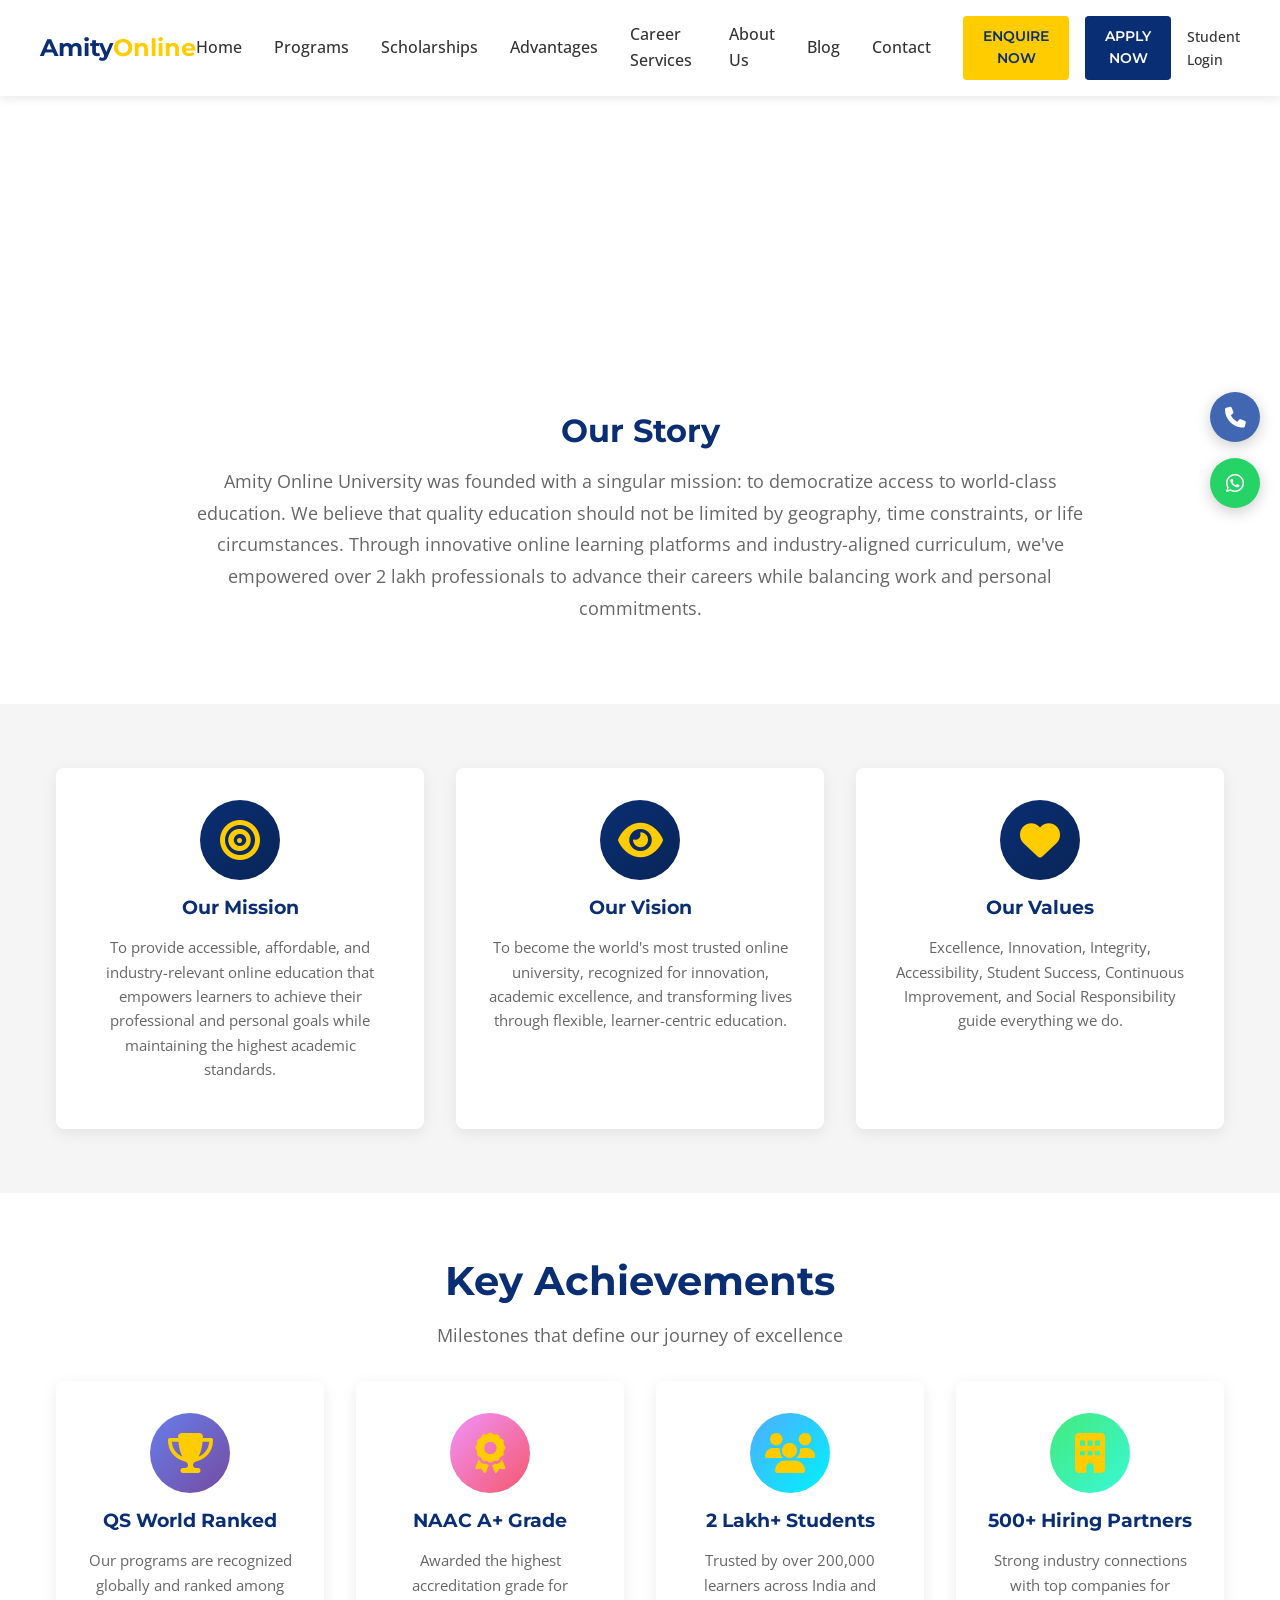
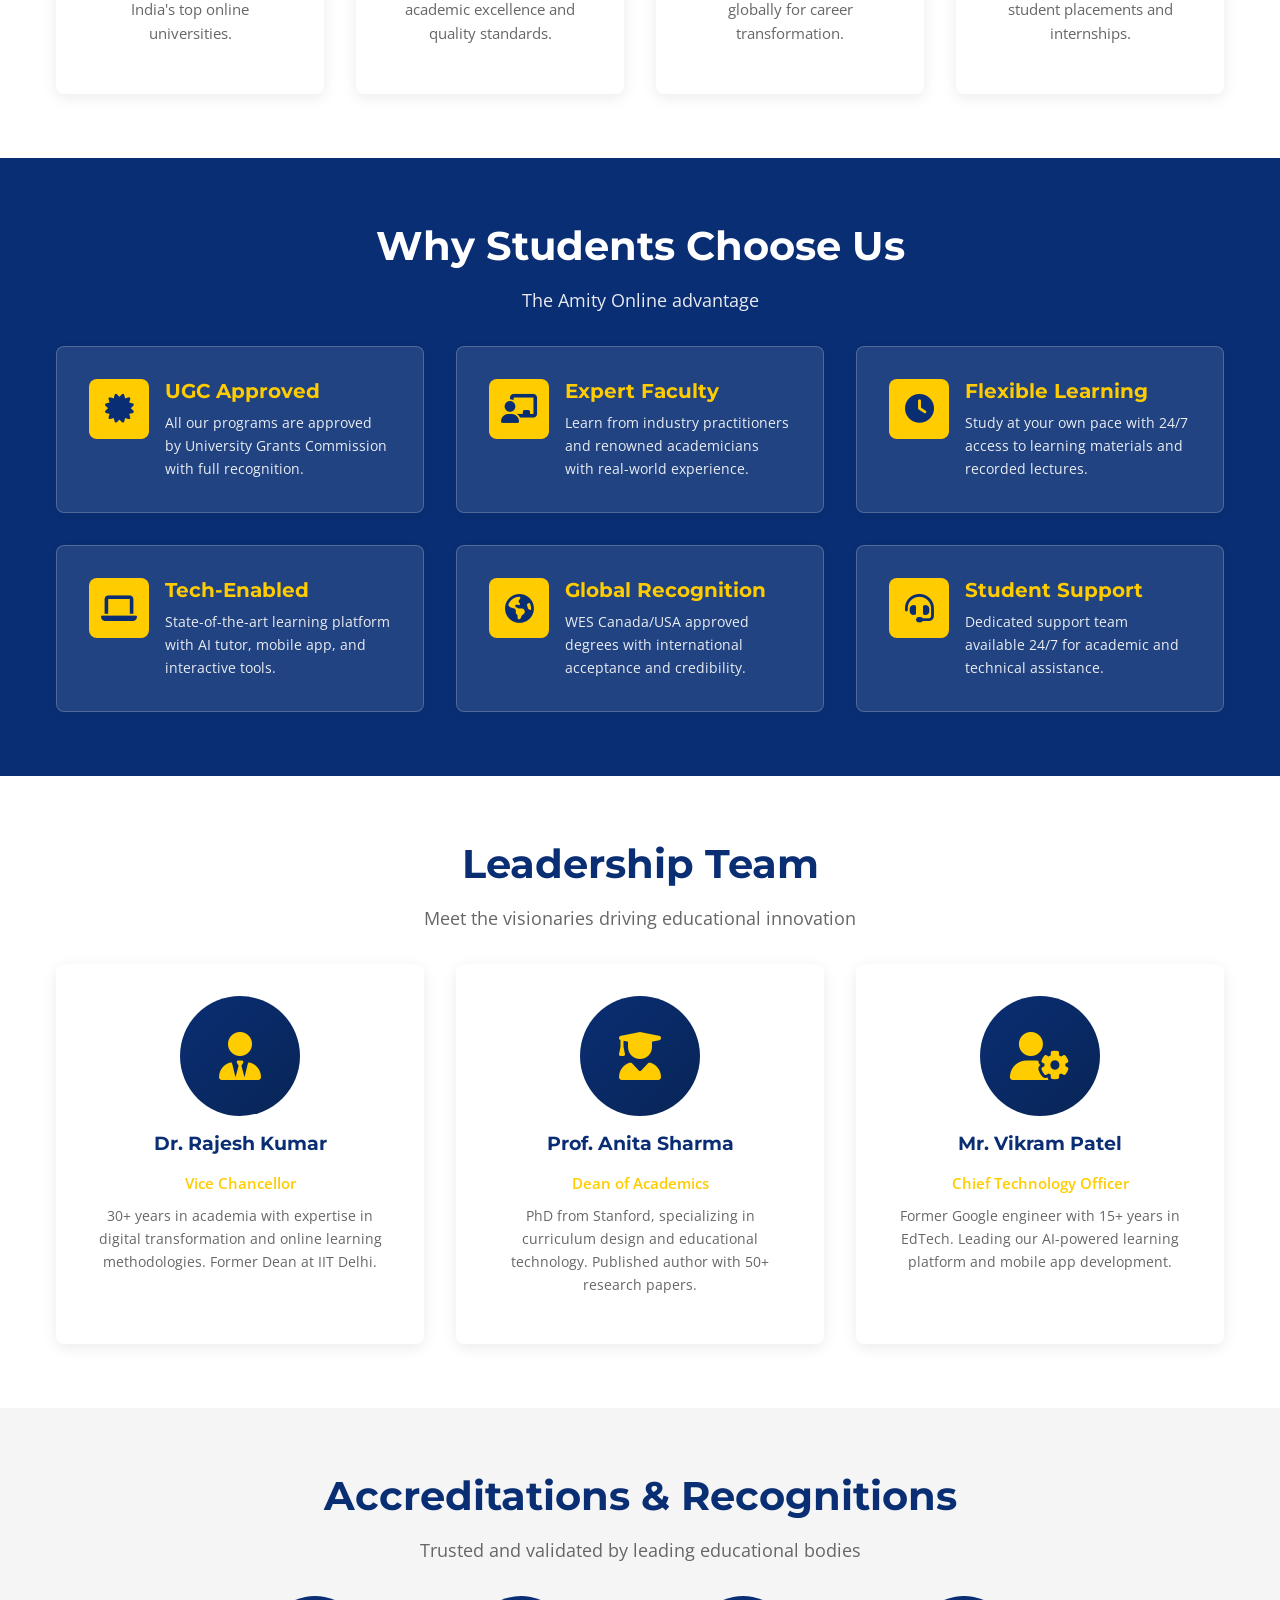
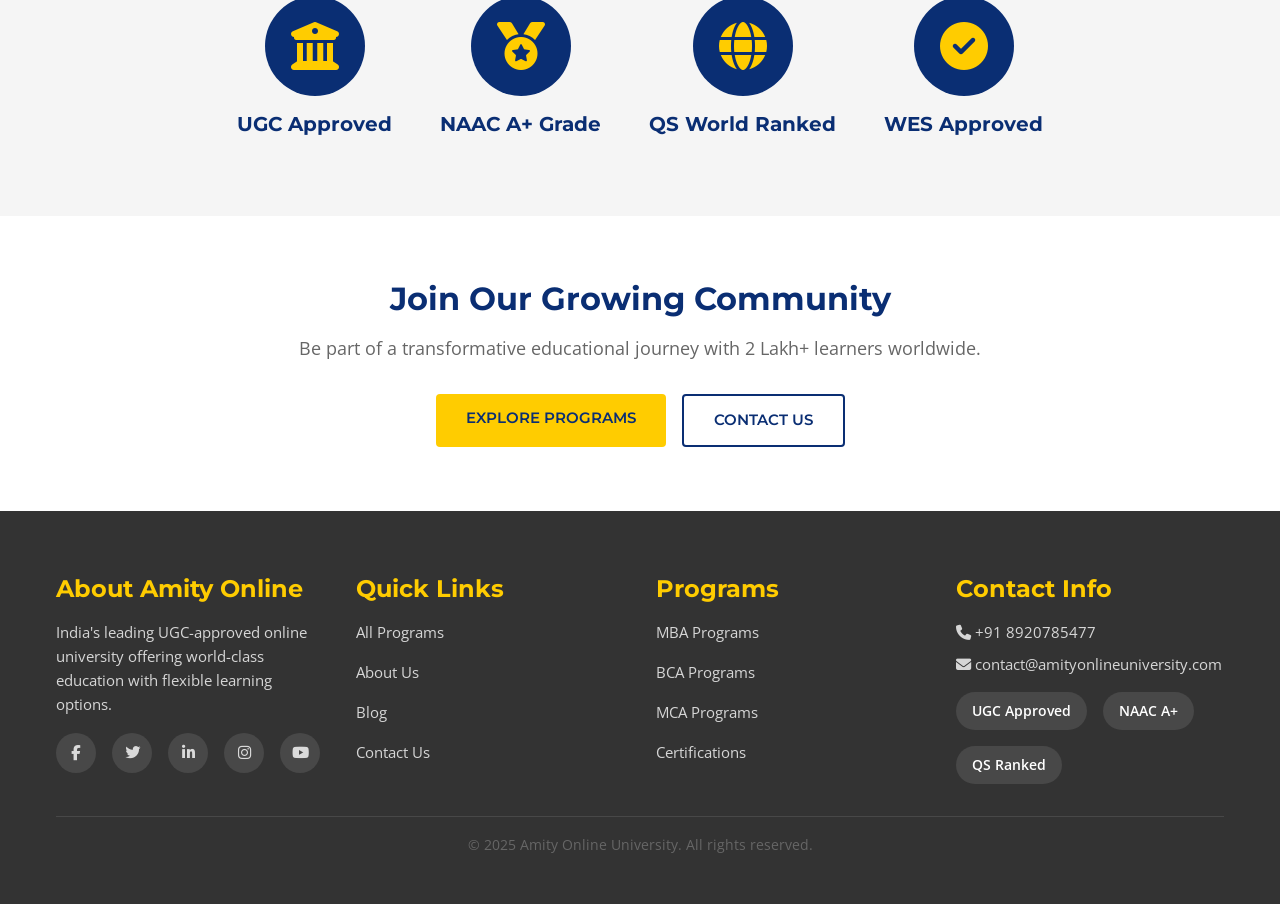
==== commit 7eda5552: "aded" ====
--- a/about.html
+++ b/about.html
@@ -1,9 +1,37 @@
-<!DOCTYPE html>
+﻿<!DOCTYPE html>
 <html lang="en">
 <head>
+    <!-- Google tag (gtag.js) -->
+    <script async src="https://www.googletagmanager.com/gtag/js?id=G-H2NDY0BJSH"></script>
+    <script>
+      window.dataLayer = window.dataLayer || [];
+      function gtag(){dataLayer.push(arguments);}
+      gtag('js', new Date());
+
+      gtag('config', 'G-H2NDY0BJSH');
+    </script>
+    
     <meta charset="UTF-8">
     <meta name="viewport" content="width=device-width, initial-scale=1.0">
     <meta name="description" content="Learn about Amity Online University - our mission, vision, values, and commitment to accessible, quality online education.">
+    
+    <!-- Meta Pixel Code -->
+    <script>
+    !function(f,b,e,v,n,t,s)
+    {if(f.fbq)return;n=f.fbq=function(){n.callMethod?
+    n.callMethod.apply(n,arguments):n.queue.push(arguments)};
+    if(!f._fbq)f._fbq=n;n.push=n;n.loaded=!0;n.version='2.0';
+    n.queue=[];t=b.createElement(e);t.async=!0;
+    t.src=v;s=b.getElementsByTagName(e)[0];
+    s.parentNode.insertBefore(t,s)}(window, document,'script',
+    'https://connect.facebook.net/en_US/fbevents.js');
+    fbq('init', '1616301293074479');
+    fbq('track', 'PageView');
+    </script>
+    <noscript><img height="1" width="1" style="display:none"
+    src="https://www.facebook.com/tr?id=1616301293074479&ev=PageView&noscript=1"
+    /></noscript>
+    <!-- End Meta Pixel Code -->
     
     <!-- Favicon -->
     <link rel="icon" href="assets/images/favicon.png" type="image/png">
@@ -27,21 +55,21 @@
     <!-- HEADER -->
     <header class="header">
         <nav class="nav container">
-            <a href="index.html" class="logo">Amity<span>Online</span></a>
+            <a href="/" class="logo">Amity<span>Online</span></a>
             
             <ul class="nav-menu" id="navMenu">
-                <li><a href="index.html" class="nav-link">Home</a></li>
-                <li><a href="programs.html" class="nav-link">Programs</a></li>
-                <li><a href="scholarship.html" class="nav-link">Scholarships</a></li>
-                <li><a href="index.html#advantages" class="nav-link">Advantages</a></li>
-                <li><a href="index.html#career-services" class="nav-link">Career Services</a></li>
-                <li><a href="about.html" class="nav-link">About Us</a></li>
-                <li><a href="blog.html" class="nav-link">Blog</a></li>
-                <li><a href="contact.html" class="nav-link">Contact</a></li>
+                <li><a href="/" class="nav-link">Home</a></li>
+                <li><a href="programs" class="nav-link">Programs</a></li>
+                <li><a href="scholarship" class="nav-link">Scholarships</a></li>
+                <li><a href="index#advantages" class="nav-link">Advantages</a></li>
+                <li><a href="index#career-services" class="nav-link">Career Services</a></li>
+                <li><a href="about" class="nav-link">About Us</a></li>
+                <li><a href="blog" class="nav-link">Blog</a></li>
+                <li><a href="contact" class="nav-link">Contact</a></li>
                 
                 <div class="nav-cta">
-                    <a href="contact.html?type=enquire" class="btn btn-primary">Enquire Now</a>
-                    <a href="contact.html?type=apply" class="btn btn-secondary">Apply Now</a>
+                    <a href="contact?type=enquire" class="btn btn-primary">Enquire Now</a>
+                    <a href="contact?type=apply" class="btn btn-secondary">Apply Now</a>
                     <a href="#" class="nav-link" style="font-size: 0.9rem;">Student Login</a>
                 </div>
             </ul>
@@ -335,18 +363,18 @@
                 Be part of a transformative educational journey with 2 Lakh+ learners worldwide.
             </p>
             <div class="btn-group" style="justify-content: center;">
-                <a href="programs.html" class="btn btn-primary">Explore Programs</a>
-                <a href="contact.html" class="btn btn-outline">Contact Us</a>
+                <a href="programs" class="btn btn-primary">Explore Programs</a>
+                <a href="contact" class="btn btn-outline">Contact Us</a>
             </div>
         </div>
     </section>
     
     <!-- Floating Contact Buttons -->
     <div class="floating-icons" style="position: fixed; right: 20px; top: 50%; transform: translateY(-50%); z-index: 1000; display: flex; flex-direction: column; gap: 1rem;">
-        <a href="tel:+919266530366" style="width: 50px; height: 50px; background: #4267B2; border-radius: 50%; display: flex; align-items: center; justify-content: center; color: white; font-size: 1.3rem; box-shadow: 0 4px 15px rgba(0,0,0,0.2); transition: transform 0.3s ease;" onmouseover="this.style.transform='scale(1.1)'" onmouseout="this.style.transform='scale(1)'">
+        <a href="tel:+918920785477" style="width: 50px; height: 50px; background: #4267B2; border-radius: 50%; display: flex; align-items: center; justify-content: center; color: white; font-size: 1.3rem; box-shadow: 0 4px 15px rgba(0,0,0,0.2); transition: transform 0.3s ease;" onmouseover="this.style.transform='scale(1.1)'" onmouseout="this.style.transform='scale(1)'">
             <i class="fas fa-phone"></i>
         </a>
-        <a href="https://wa.me/919266530366" target="_blank" style="width: 50px; height: 50px; background: #25D366; border-radius: 50%; display: flex; align-items: center; justify-content: center; color: white; font-size: 1.3rem; box-shadow: 0 4px 15px rgba(0,0,0,0.2); transition: transform 0.3s ease;" onmouseover="this.style.transform='scale(1.1)'" onmouseout="this.style.transform='scale(1)'">
+        <a href="https://wa.me/918920785477" target="_blank" style="width: 50px; height: 50px; background: #25D366; border-radius: 50%; display: flex; align-items: center; justify-content: center; color: white; font-size: 1.3rem; box-shadow: 0 4px 15px rgba(0,0,0,0.2); transition: transform 0.3s ease;" onmouseover="this.style.transform='scale(1.1)'" onmouseout="this.style.transform='scale(1)'">
             <i class="fab fa-whatsapp"></i>
         </a>
     </div>
@@ -370,26 +398,26 @@
                 <div class="footer-section">
                     <h3>Quick Links</h3>
                     <div class="footer-links">
-                        <a href="programs.html">All Programs</a>
-                        <a href="about.html">About Us</a>
-                        <a href="blog.html">Blog</a>
-                        <a href="contact.html">Contact Us</a>
+                        <a href="programs">All Programs</a>
+                        <a href="about">About Us</a>
+                        <a href="blog">Blog</a>
+                        <a href="contact">Contact Us</a>
                     </div>
                 </div>
                 
                 <div class="footer-section">
                     <h3>Programs</h3>
                     <div class="footer-links">
-                        <a href="programs.html">MBA Programs</a>
-                        <a href="programs.html">BCA Programs</a>
-                        <a href="programs.html">MCA Programs</a>
-                        <a href="programs.html">Certifications</a>
+                        <a href="programs">MBA Programs</a>
+                        <a href="programs">BCA Programs</a>
+                        <a href="programs">MCA Programs</a>
+                        <a href="programs">Certifications</a>
                     </div>
                 </div>
                 
                 <div class="footer-section">
                     <h3>Contact Info</h3>
-                    <p><i class="fas fa-phone"></i> +91 9266530366</p>
+                    <p><i class="fas fa-phone"></i> +91 8920785477</p>
                     <p><i class="fas fa-envelope"></i> contact@amityonlineuniversity.com</p>
                     <div class="accreditation-badges">
                         <span class="badge">UGC Approved</span>
@@ -406,5 +434,6 @@
     </footer>
     
     <script src="js/script.js"></script>
+    <script src="js/form-validation.js"></script>
 </body>
 </html>
--- a/css/styles.css
+++ b/css/styles.css
@@ -638,6 +638,38 @@
 }
 
 /* ================================
+   UGC BADGE
+   ================================ */
+
+.ugc-badge {
+  display: inline-flex;
+  flex-direction: row;
+  align-items: center;
+  justify-content: flex-start;
+  gap: 0.75rem;
+  background: white;
+  padding: 10px 20px;
+  border-radius: 30px;
+  box-shadow: 0 2px 10px rgba(0,0,0,0.1);
+  margin-bottom: 1.5rem;
+}
+
+.ugc-badge img {
+  height: 28px;
+  width: auto;
+  flex-shrink: 0;
+  display: block;
+}
+
+.ugc-badge span {
+  color: var(--navy-blue);
+  font-weight: 600;
+  font-size: 0.9rem;
+  white-space: nowrap;
+  display: block;
+}
+
+/* ================================
    TESTIMONIALS
    ================================ */
 
@@ -1034,6 +1066,173 @@
   
   section[style*="background: #1e4d8b"] > div > div > div:last-child {
     padding: 40px 30px !important;
+  }
+  
+  /* ================================
+     MODAL FORMS - MOBILE FIXES
+     ================================ */
+  /* Make modal container responsive */
+  #applyNowModal > div,
+  #enquireNowModal > div,
+  #downloadBrochureModal > div {
+    max-width: 95% !important;
+    margin: auto !important;
+  }
+  
+  /* Convert grid layout to single column */
+  #applyNowModal > div > div[style*="grid"],
+  #enquireNowModal > div > div[style*="grid"],
+  #downloadBrochureModal > div > div[style*="grid"] {
+    display: flex !important;
+    flex-direction: column !important;
+    min-height: auto !important;
+  }
+  
+  /* Hide image section on mobile */
+  #applyNowModal > div > div > div:first-child,
+  #enquireNowModal > div > div > div:first-child,
+  #downloadBrochureModal > div > div > div:first-child {
+    display: none !important;
+  }
+  
+  /* Reduce form padding for mobile */
+  #applyNowModal > div > div > div:last-child,
+  #enquireNowModal > div > div > div:last-child,
+  #downloadBrochureModal > div > div > div:last-child {
+    padding: 25px 20px !important;
+  }
+  
+  /* Adjust modal heading size */
+  #applyNowModal h2,
+  #enquireNowModal h2,
+  #downloadBrochureModal h2 {
+    font-size: 1.4rem !important;
+    margin-bottom: 0.75rem !important;
+  }
+  
+  /* Adjust modal paragraph size */
+  #applyNowModal p,
+  #enquireNowModal p,
+  #downloadBrochureModal p {
+    font-size: 0.9rem !important;
+  }
+  
+  /* Make form inputs mobile-friendly */
+  #applyNowModal input,
+  #applyNowModal select,
+  #applyNowModal textarea,
+  #enquireNowModal input,
+  #enquireNowModal select,
+  #enquireNowModal textarea,
+  #downloadBrochureModal input,
+  #downloadBrochureModal select,
+  #downloadBrochureModal textarea {
+    font-size: 12px !important;
+    padding: 7px 8px !important;
+    min-height: 36px !important;
+  }
+  
+  /* Placeholder text size mobile */
+  #applyNowModal input::placeholder,
+  #applyNowModal textarea::placeholder,
+  #enquireNowModal input::placeholder,
+  #enquireNowModal textarea::placeholder,
+  #downloadBrochureModal input::placeholder,
+  #downloadBrochureModal textarea::placeholder {
+    font-size: 11px !important;
+    color: #9ca3af !important;
+  }
+  
+  /* Country code dropdown mobile */
+  #applyNowModal select,
+  #enquireNowModal select,
+  #downloadBrochureModal select {
+    width: 85px !important;
+    font-size: 11px !important;
+    padding: 7px 5px !important;
+  }
+  
+  /* Form labels mobile */
+  #applyNowModal label,
+  #enquireNowModal label,
+  #downloadBrochureModal label {
+    font-size: 0.8rem !important;
+    margin-bottom: 6px !important;
+  }
+  
+  /* Form margins mobile */
+  #applyNowModal form > div,
+  #enquireNowModal form > div,
+  #downloadBrochureModal form > div {
+    margin-bottom: 15px !important;
+  }
+  
+  /* Phone number flex container mobile - prevent overflow */
+  #applyNowModal div[style*="display: flex"][style*="gap: 10px"],
+  #enquireNowModal div[style*="display: flex"][style*="gap: 10px"],
+  #downloadBrochureModal div[style*="display: flex"][style*="gap: 10px"] {
+    gap: 6px !important;
+  }
+  
+  /* Prevent phone input from overflowing */
+  #applyNowModal input[type="tel"],
+  #enquireNowModal input[type="tel"],
+  #downloadBrochureModal input[type="tel"] {
+    width: 100% !important;
+    min-width: 0 !important;
+  }
+  
+  /* Checkbox container mobile */
+  #applyNowModal div[style*="margin-bottom: 25px"],
+  #enquireNowModal div[style*="margin-bottom: 25px"],
+  #downloadBrochureModal div[style*="margin-bottom: 25px"] {
+    margin-bottom: 20px !important;
+  }
+  
+  /* Checkbox label mobile */
+  #applyNowModal label[style*="flex"],
+  #enquireNowModal label[style*="flex"],
+  #downloadBrochureModal label[style*="flex"] {
+    font-size: 0.7rem !important;
+    line-height: 1.3 !important;
+    display: flex !important;
+    align-items: flex-start !important;
+    gap: 8px !important;
+  }
+  
+  /* Checkbox input mobile - force visibility */
+  #applyNowModal input[type="checkbox"],
+  #enquireNowModal input[type="checkbox"],
+  #downloadBrochureModal input[type="checkbox"] {
+    width: 18px !important;
+    height: 18px !important;
+    min-width: 18px !important;
+    min-height: 18px !important;
+    margin: 2px 0 0 0 !important;
+    flex-shrink: 0 !important;
+    cursor: pointer !important;
+    display: inline-block !important;
+    opacity: 1 !important;
+    visibility: visible !important;
+    position: relative !important;
+    -webkit-appearance: checkbox !important;
+    appearance: checkbox !important;
+    border: 2px solid #d1d5db !important;
+  }
+  
+  /* Make submit buttons mobile-friendly */
+  #applyNowModal button[type="submit"],
+  #enquireNowModal button[type="submit"],
+  #downloadBrochureModal button[type="submit"] {
+    font-size: 14px !important;
+    padding: 11px !important;
+  }
+  
+  /* Error messages */
+  .error-message {
+    color: #ef4444 !important;
+    font-size: 0.7rem !important;
+    margin-top: 4px !important;
   }
 }
 
@@ -1258,22 +1457,30 @@
   /* UGC Badge */
   .ugc-badge {
     display: inline-flex !important;
+    flex-direction: row !important;
     align-items: center !important;
+    justify-content: flex-start !important;
     gap: 0.5rem !important;
     padding: 8px 14px !important;
     border-radius: 25px !important;
     margin-bottom: 1rem !important;
     box-shadow: 0 2px 8px rgba(0,0,0,0.1) !important;
+    background: white !important;
   }
   
   .ugc-badge img {
     height: 22px !important;
     width: auto !important;
+    flex-shrink: 0 !important;
+    display: block !important;
   }
   
   .ugc-badge span {
     font-size: 0.75rem !important;
     font-weight: 600 !important;
+    white-space: nowrap !important;
+    color: var(--navy-blue) !important;
+    display: block !important;
   }
   
   .hero .hero-grid > div:first-child > div:first-child {
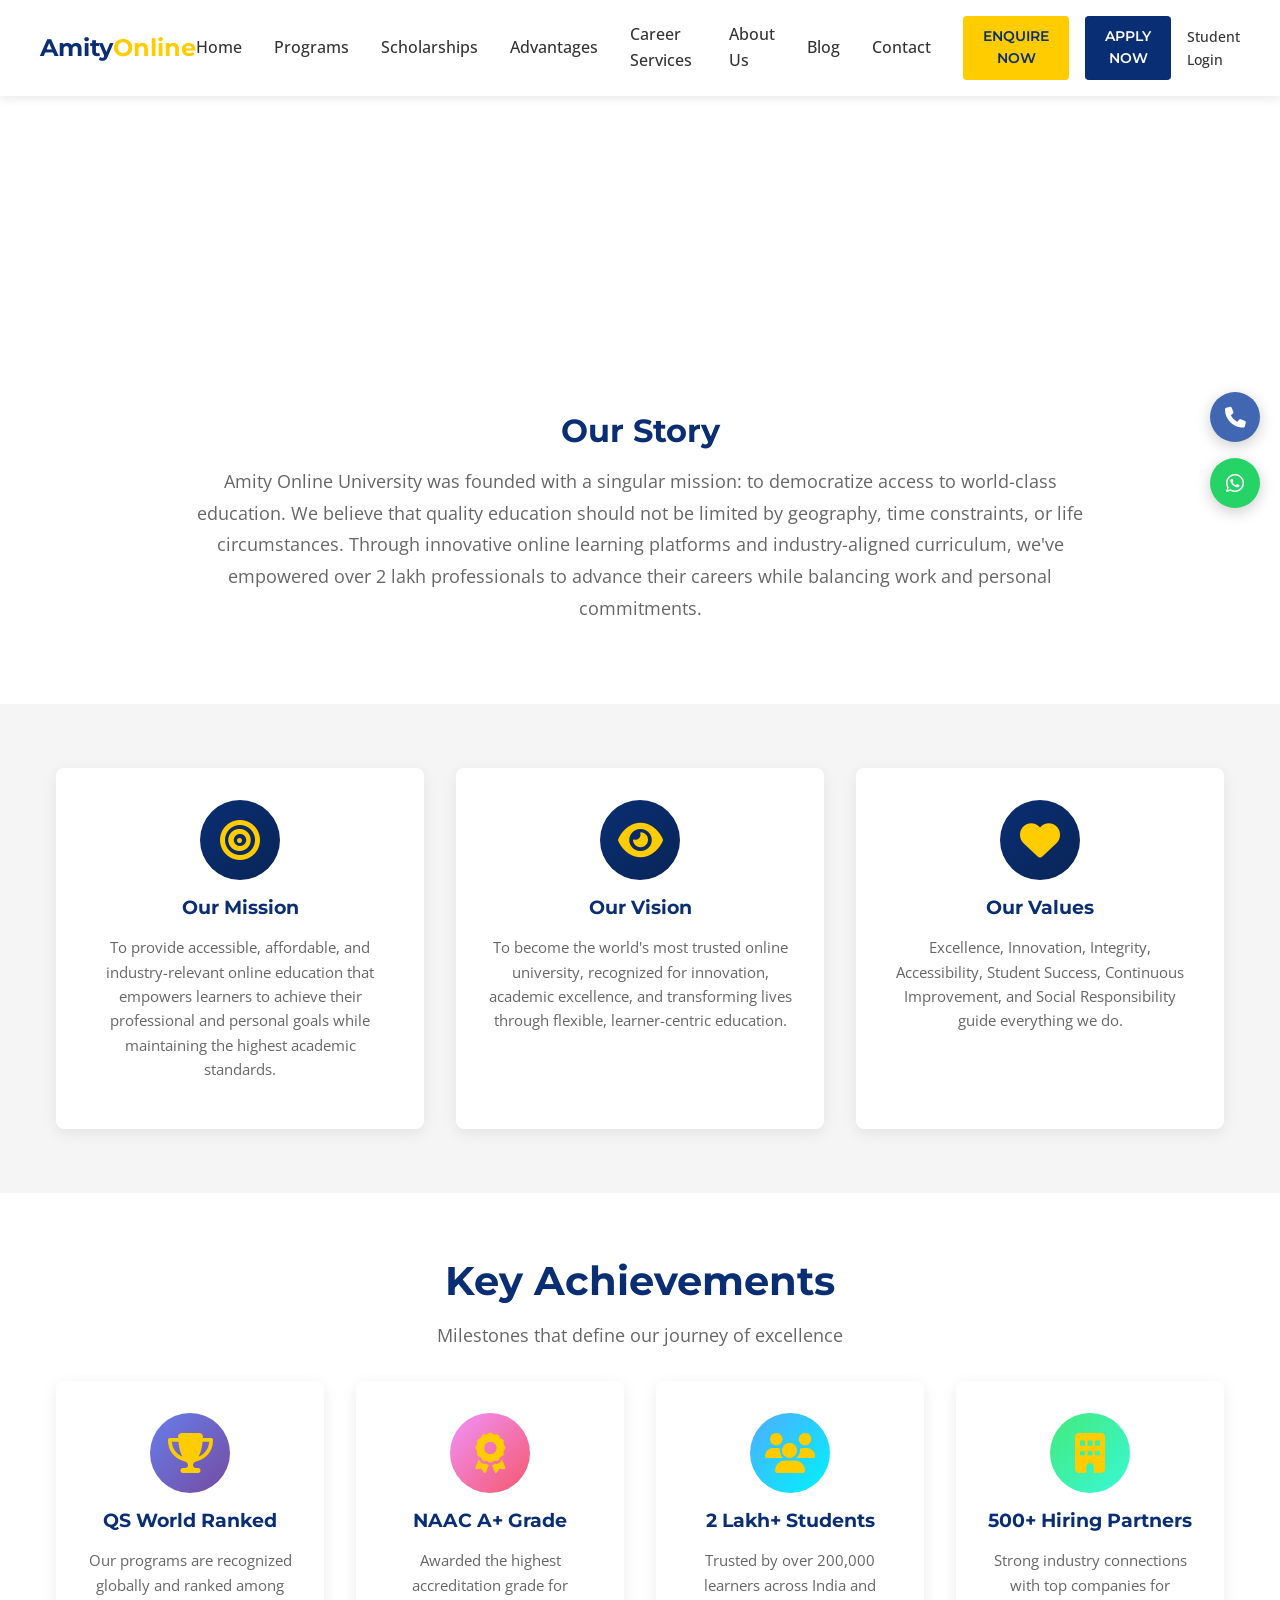
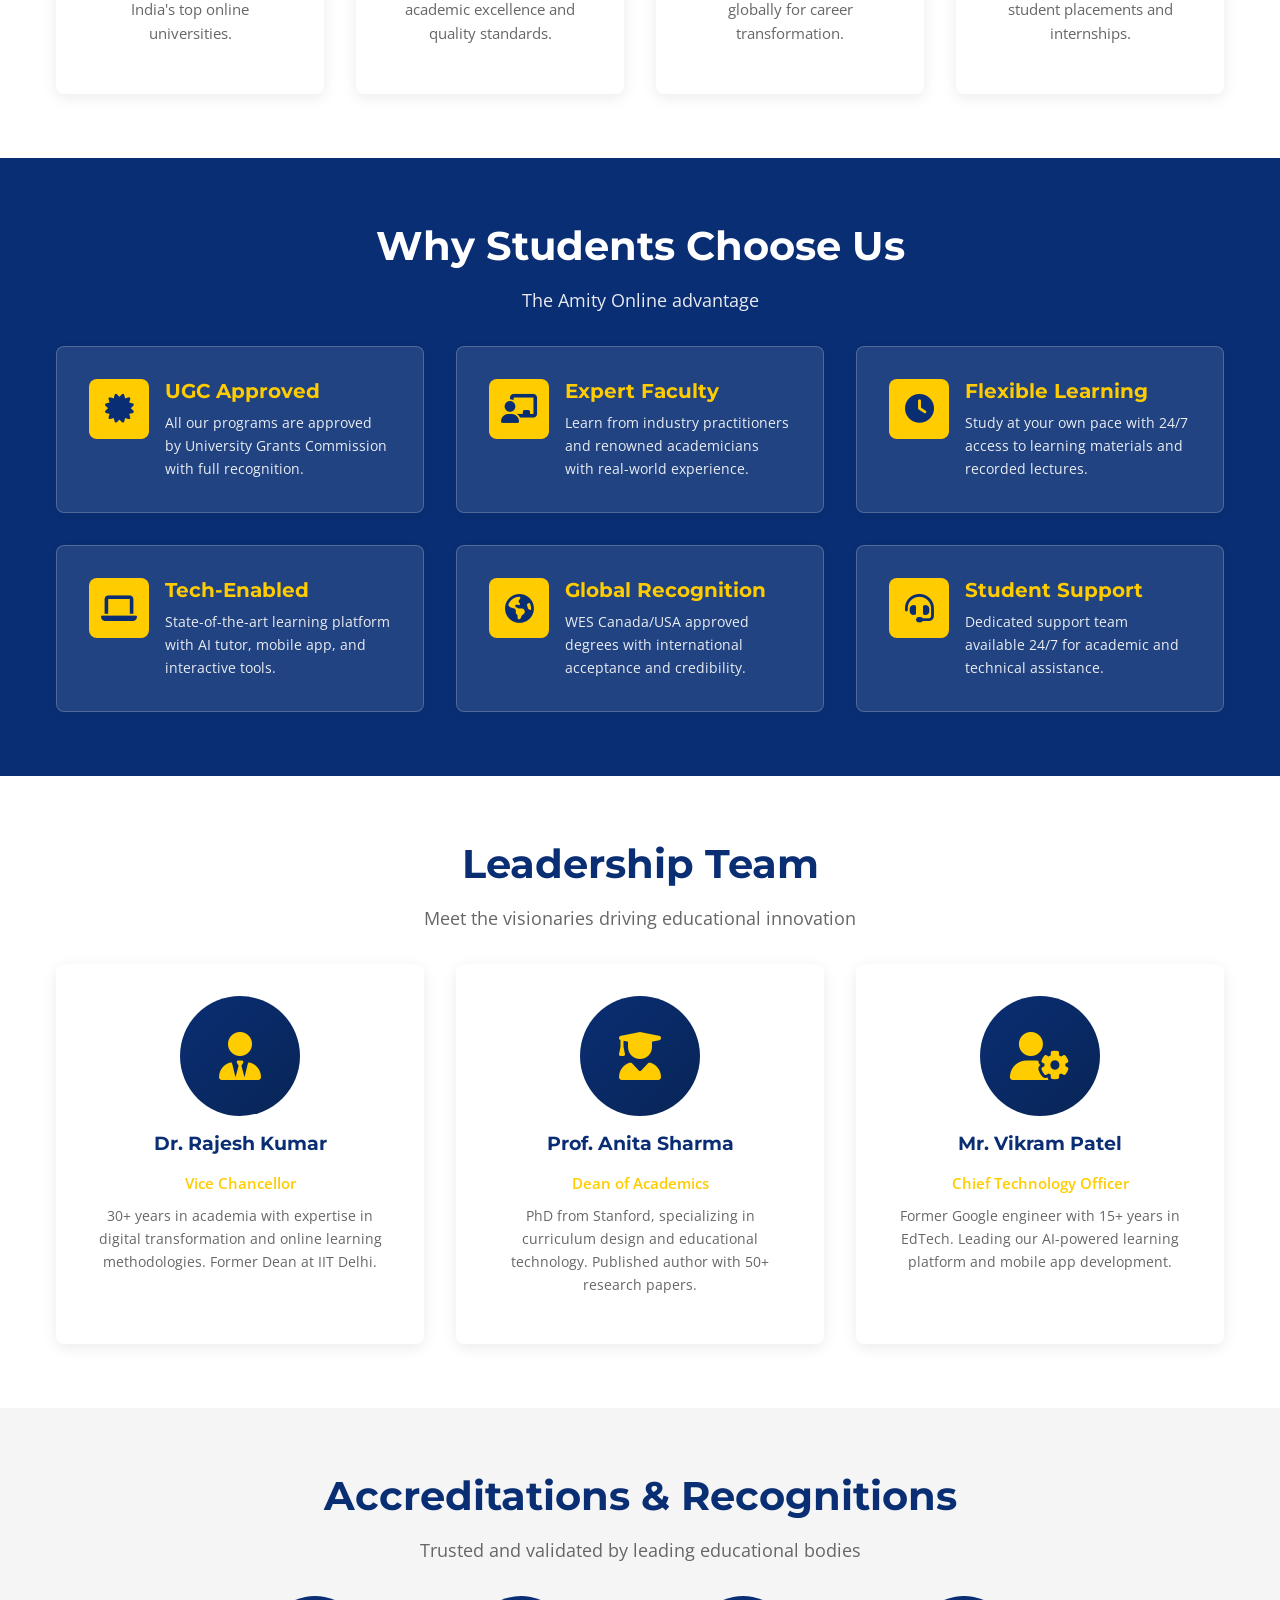
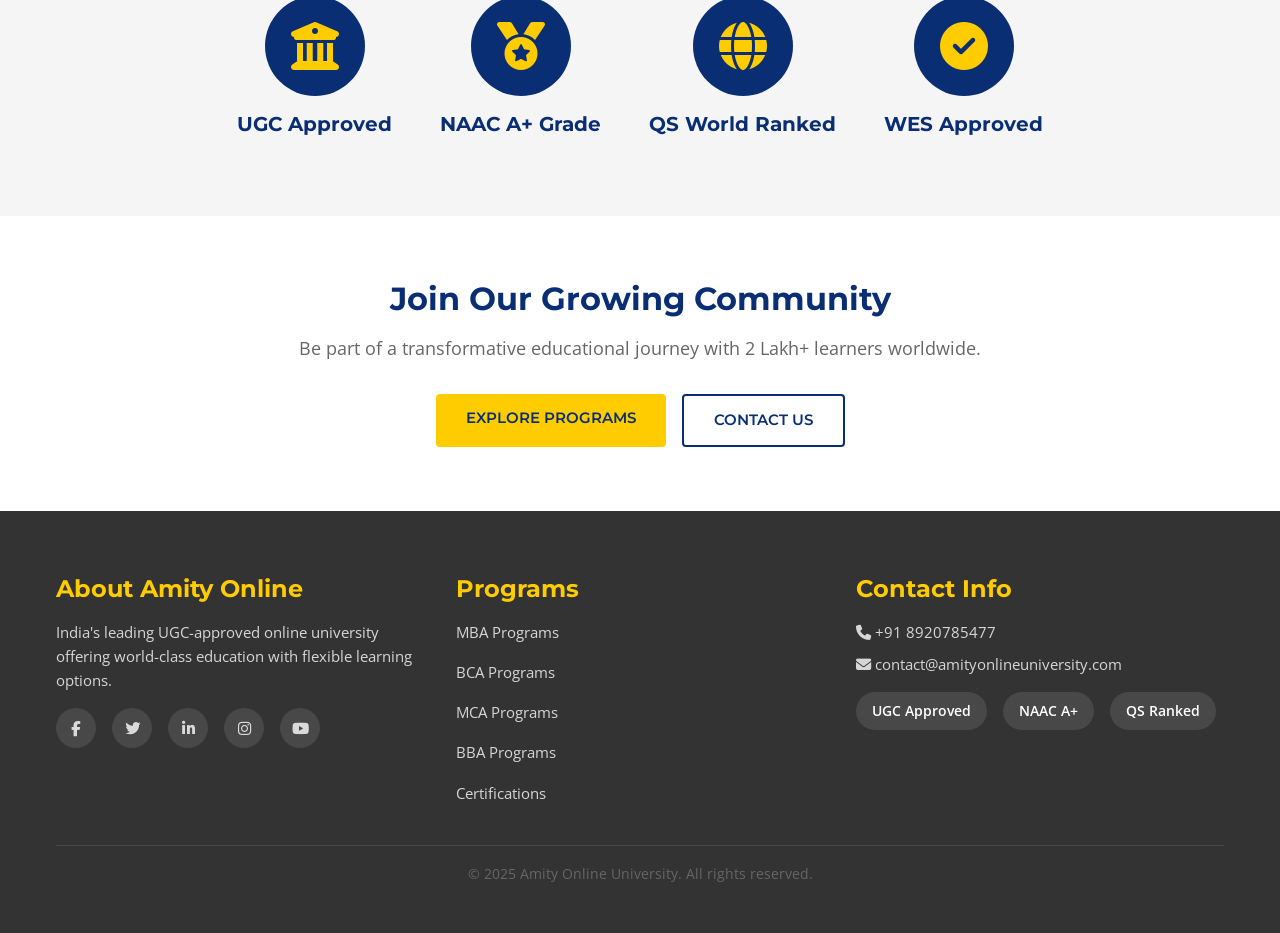
==== commit 0749045d: "latest" ====
--- a/about.html
+++ b/about.html
@@ -1,6 +1,7 @@
 ﻿<!DOCTYPE html>
 <html lang="en">
 <head>
+    <meta charset="UTF-8">
     <!-- Google tag (gtag.js) -->
     <script async src="https://www.googletagmanager.com/gtag/js?id=G-H2NDY0BJSH"></script>
     <script>
@@ -10,9 +11,10 @@
 
       gtag('config', 'G-H2NDY0BJSH');
     </script>
-    
-    <meta charset="UTF-8">
     <meta name="viewport" content="width=device-width, initial-scale=1.0">
+    <meta http-equiv="Cache-Control" content="no-cache, no-store, must-revalidate">
+    <meta http-equiv="Pragma" content="no-cache">
+    <meta http-equiv="Expires" content="0">
     <meta name="description" content="Learn about Amity Online University - our mission, vision, values, and commitment to accessible, quality online education.">
     
     <!-- Meta Pixel Code -->
@@ -48,7 +50,7 @@
     <link rel="stylesheet" href="https://cdnjs.cloudflare.com/ajax/libs/font-awesome/6.4.0/css/all.min.css">
     
     <!-- Stylesheet -->
-    <link rel="stylesheet" href="css/styles.css">
+    <link rel="stylesheet" href="css/styles.css?v=20251219">
 </head>
 <body>
     
@@ -396,21 +398,12 @@
                 </div>
                 
                 <div class="footer-section">
-                    <h3>Quick Links</h3>
-                    <div class="footer-links">
-                        <a href="programs">All Programs</a>
-                        <a href="about">About Us</a>
-                        <a href="blog">Blog</a>
-                        <a href="contact">Contact Us</a>
-                    </div>
-                </div>
-                
-                <div class="footer-section">
                     <h3>Programs</h3>
                     <div class="footer-links">
-                        <a href="programs">MBA Programs</a>
-                        <a href="programs">BCA Programs</a>
-                        <a href="programs">MCA Programs</a>
+                        <a href="mba">MBA Programs</a>
+                        <a href="bca">BCA Programs</a>
+                        <a href="mca">MCA Programs</a>
+                        <a href="bba">BBA Programs</a>
                         <a href="programs">Certifications</a>
                     </div>
                 </div>
@@ -433,7 +426,8 @@
         </div>
     </footer>
     
-    <script src="js/script.js"></script>
-    <script src="js/form-validation.js"></script>
+    <script src="js/notification.js?v=20251219"></script>
+    <script src="js/script.js?v=20251219"></script>
+    <script src="js/form-validation.js?v=20251219"></script>
 </body>
 </html>
--- a/css/styles.css
+++ b/css/styles.css
@@ -70,6 +70,16 @@
 
 ul {
   list-style: none;
+}
+
+/* ================================
+   UTILITY CLASSES
+   ================================ */
+
+/* Hidden card class for filter functionality on mobile */
+/* Uses !important to override display: flex !important in responsive styles */
+.program-card-new.hidden-card {
+  display: none !important;
 }
 
 /* ================================
@@ -1614,6 +1624,7 @@
     gap: 0.5rem !important;
     padding-bottom: 10px !important;
     -webkit-overflow-scrolling: touch !important;
+    user-select: none !important;
   }
   
   .programs-filter-new button,
@@ -1622,6 +1633,18 @@
     padding: 8px 16px !important;
     font-size: 0.85rem !important;
     white-space: nowrap !important;
+    pointer-events: auto !important;
+    z-index: 10 !important;
+    position: relative !important;
+    touch-action: manipulation !important;
+    -webkit-tap-highlight-color: rgba(30, 58, 138, 0.2) !important;
+    user-select: none !important;
+  }
+  
+  /* Programs section subtitle - smaller on mobile */
+  #programs .container > div:first-child p {
+    font-size: 0.9rem !important;
+    line-height: 1.5 !important;
   }
   
   /* Hide search bar on mobile */
@@ -1641,6 +1664,15 @@
     white-space: nowrap !important;
     font-size: 0.8rem !important;
     padding-bottom: 0.4rem !important;
+    pointer-events: auto !important;
+    z-index: 10 !important;
+    position: relative !important;
+    touch-action: manipulation !important;
+    -webkit-tap-highlight-color: rgba(139, 0, 0, 0.2) !important;
+    user-select: none !important;
+    display: inline-block !important;
+    padding-left: 0.25rem !important;
+    padding-right: 0.25rem !important;
   }
   
   /* Programs Carousel */
@@ -1701,6 +1733,21 @@
     font-size: 0.8rem !important;
     border-radius: 6px !important;
     margin-top: 0 !important;
+  }
+  
+  /* Collaboration Badge Responsive Styles */
+  .collaboration-badge {
+    font-size: 0.7rem !important;
+    gap: 0.3rem !important;
+  }
+  
+  .collaboration-badge span {
+    font-size: 0.7rem !important;
+  }
+  
+  .collaboration-badge img {
+    height: 14px !important;
+    max-width: 80px !important;
   }
   
   /* Apply Now button smaller on mobile */
@@ -3487,6 +3534,42 @@
   
   .program-card-new h3 {
     font-size: 0.95rem !important;
+  }
+  
+  /* Programs section subtitle - even smaller on extra small screens */
+  #programs .container > div:first-child p {
+    font-size: 0.85rem !important;
+    line-height: 1.4 !important;
+  }
+  
+  /* Filter buttons - ensure they work on small screens */
+  .filter-btn-new {
+    min-height: 44px !important;
+    display: inline-flex !important;
+    align-items: center !important;
+    justify-content: center !important;
+  }
+  
+  /* Category tabs - ensure they work on small screens */
+  .category-tab {
+    min-height: 44px !important;
+    display: inline-flex !important;
+    align-items: center !important;
+  }
+  
+  /* Collaboration Badge - Extra Small Screens */
+  .collaboration-badge {
+    font-size: 0.65rem !important;
+    gap: 0.25rem !important;
+  }
+  
+  .collaboration-badge span {
+    font-size: 0.65rem !important;
+  }
+  
+  .collaboration-badge img {
+    height: 12px !important;
+    max-width: 70px !important;
   }
   
   /* Why Amity Cards */
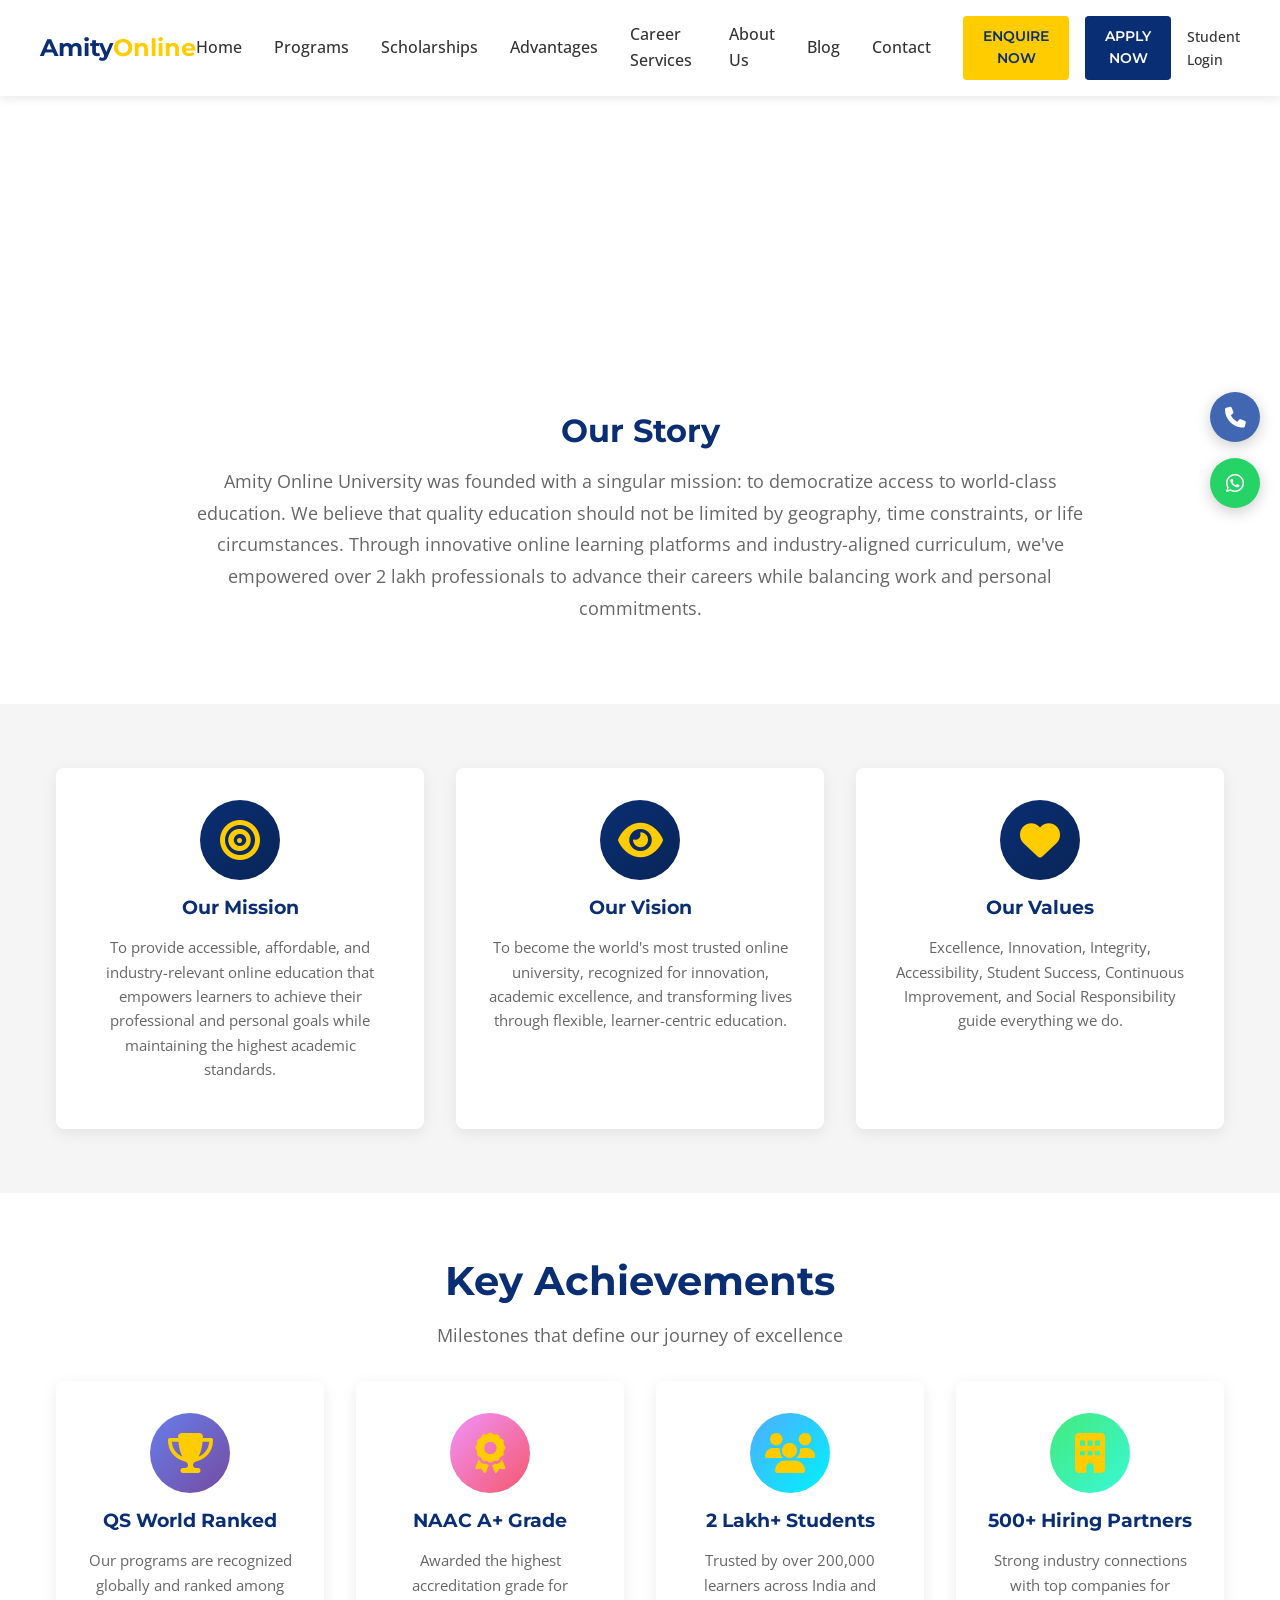
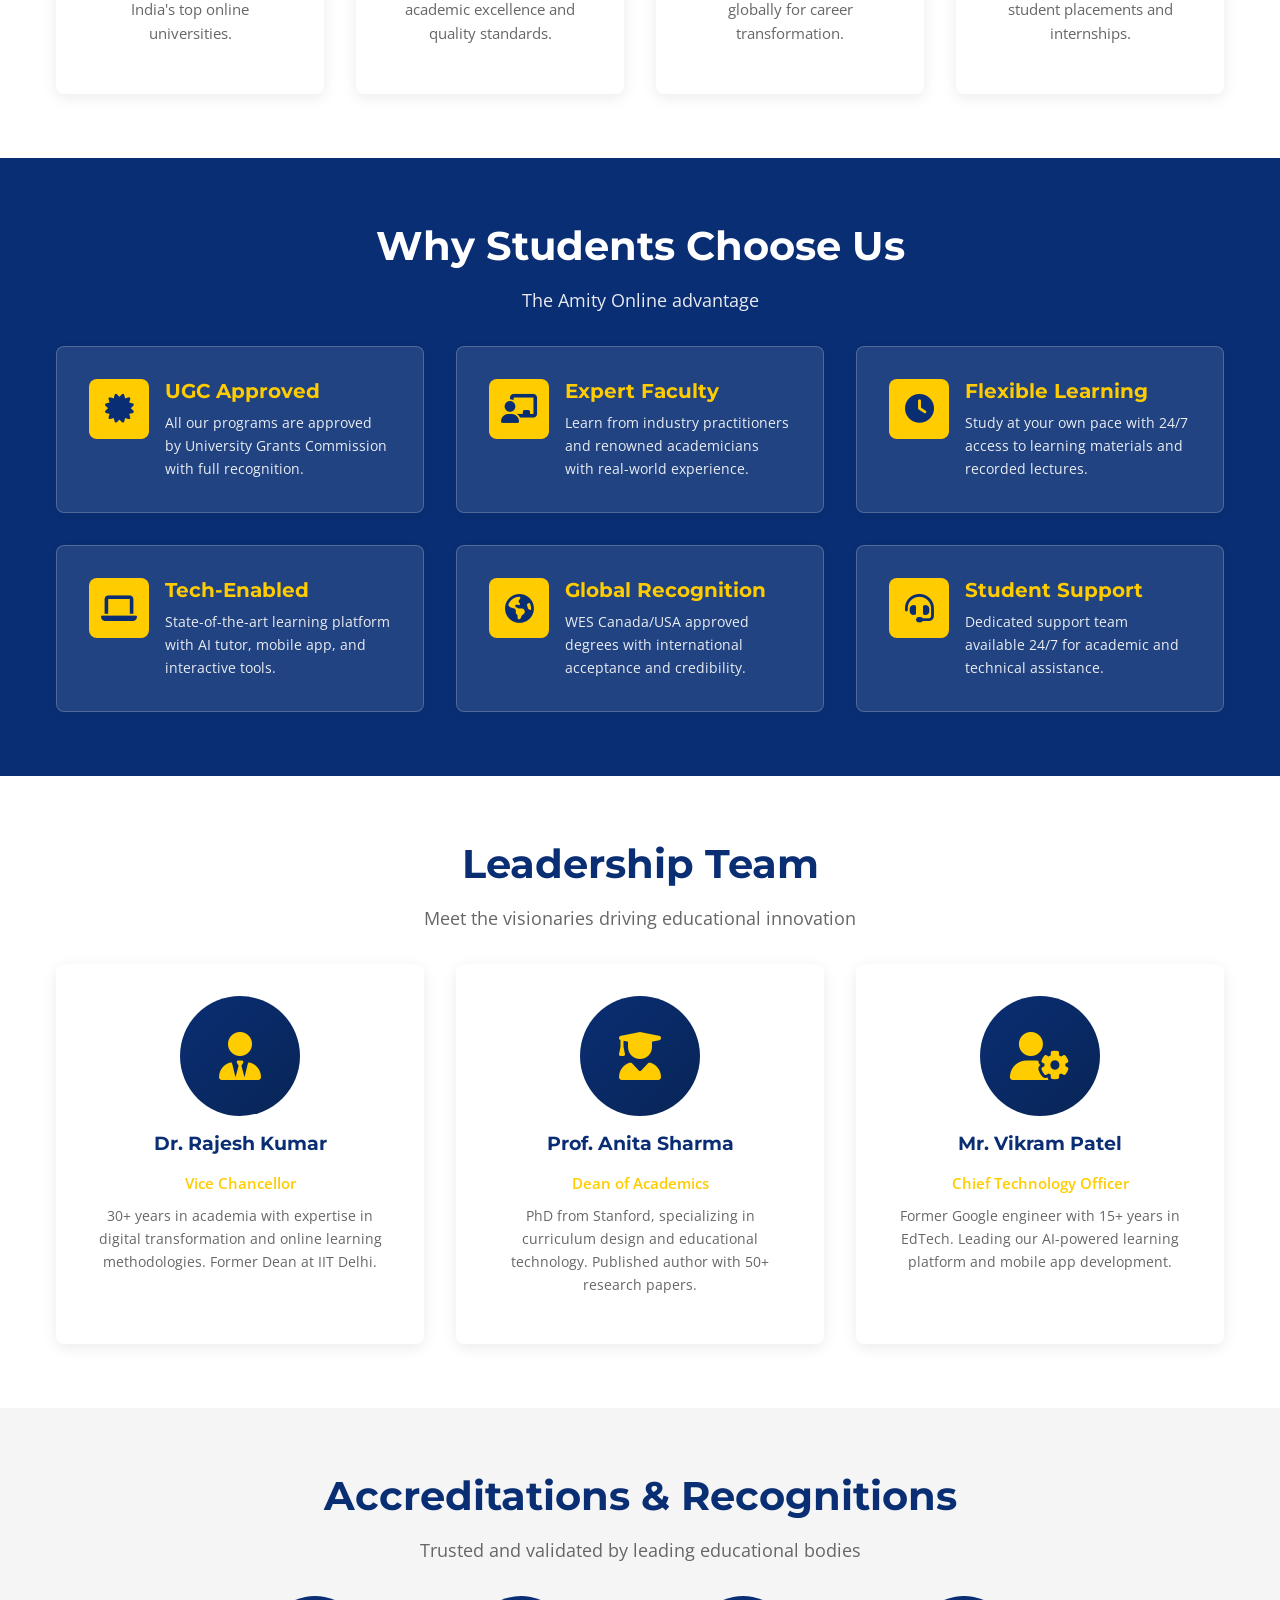
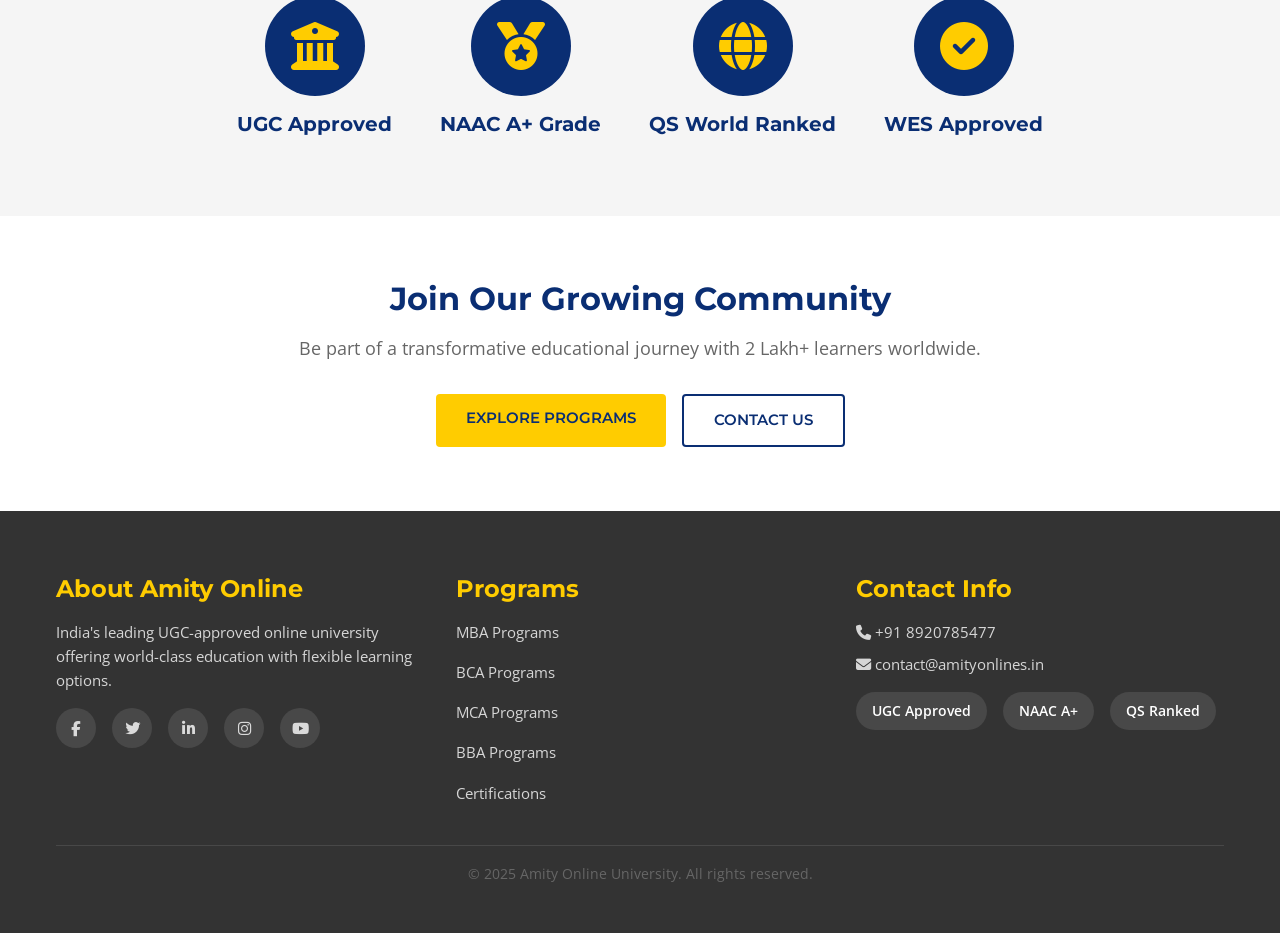
==== commit c76ab379: "fixes" ====
--- a/about.html
+++ b/about.html
@@ -411,7 +411,7 @@
                 <div class="footer-section">
                     <h3>Contact Info</h3>
                     <p><i class="fas fa-phone"></i> +91 8920785477</p>
-                    <p><i class="fas fa-envelope"></i> contact@amityonlineuniversity.com</p>
+                    <p><i class="fas fa-envelope"></i> contact@amityonlines.in</p>
                     <div class="accreditation-badges">
                         <span class="badge">UGC Approved</span>
                         <span class="badge">NAAC A+</span>
